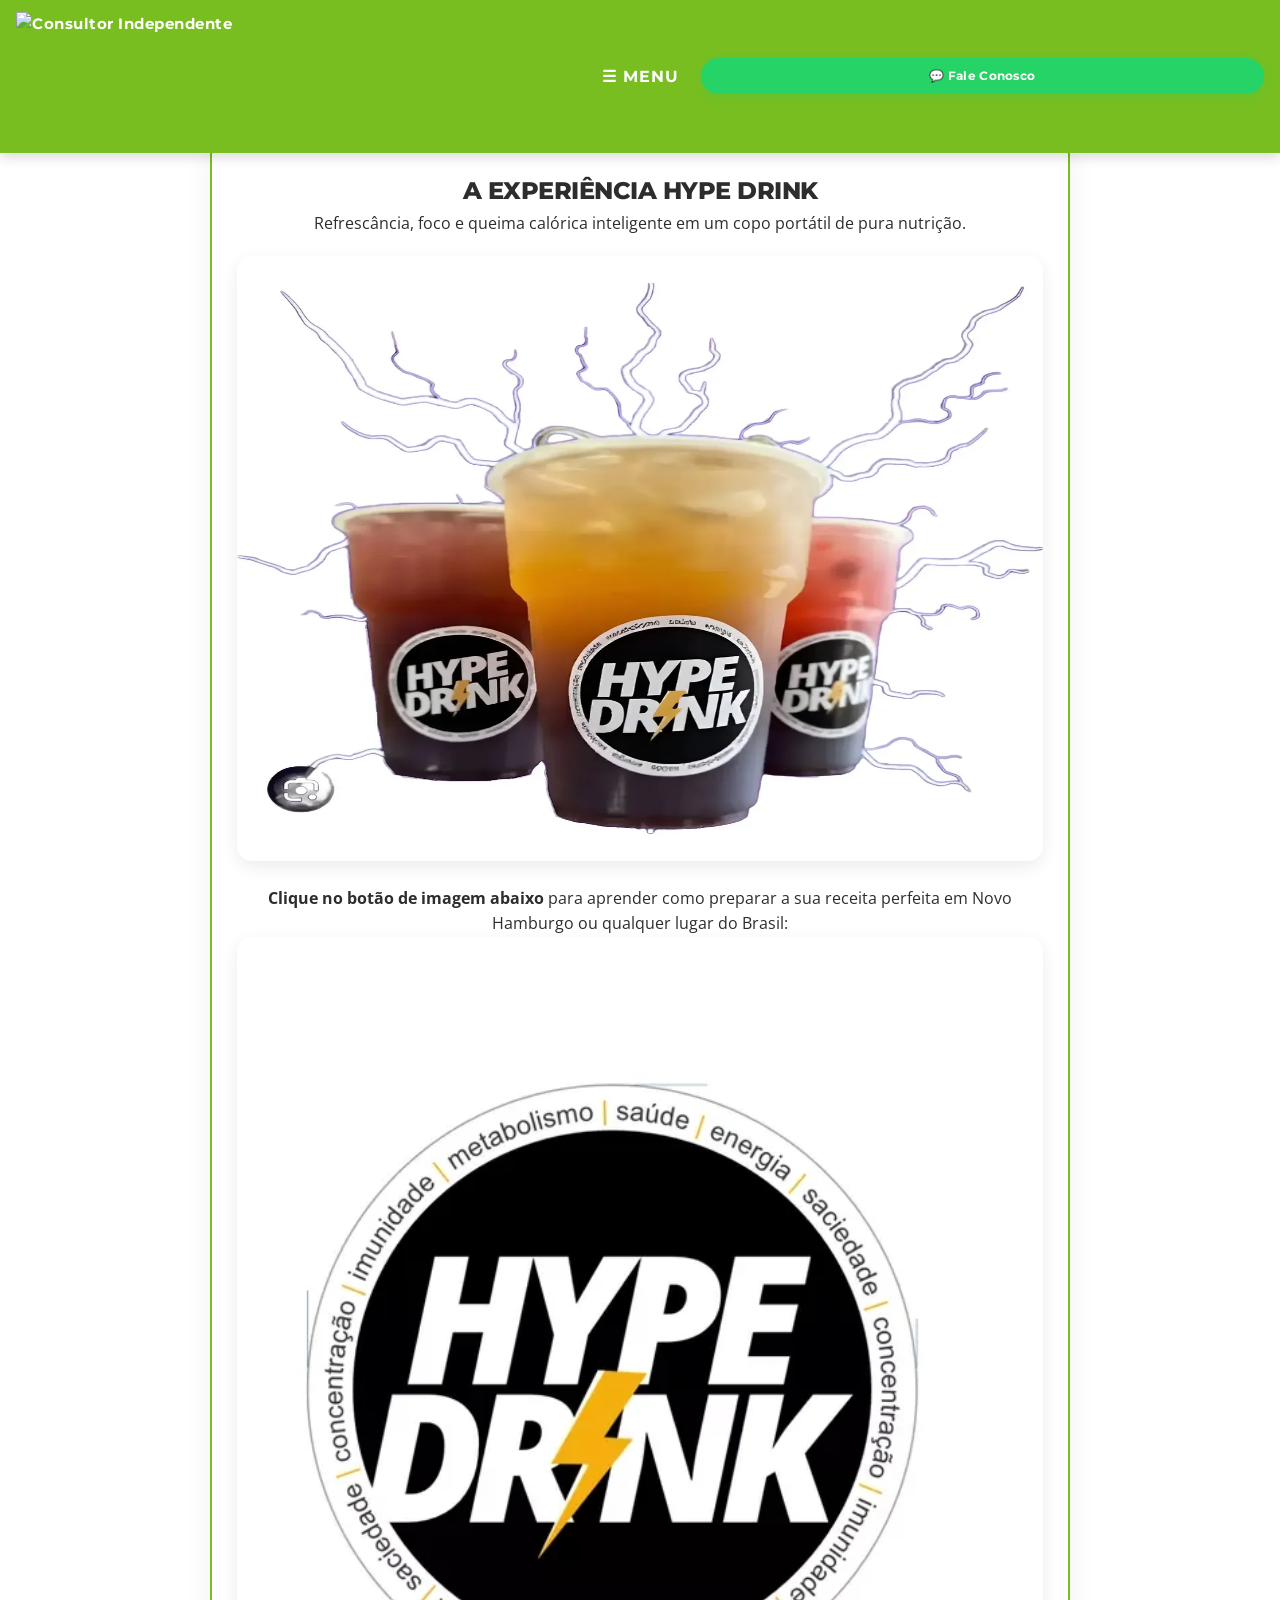
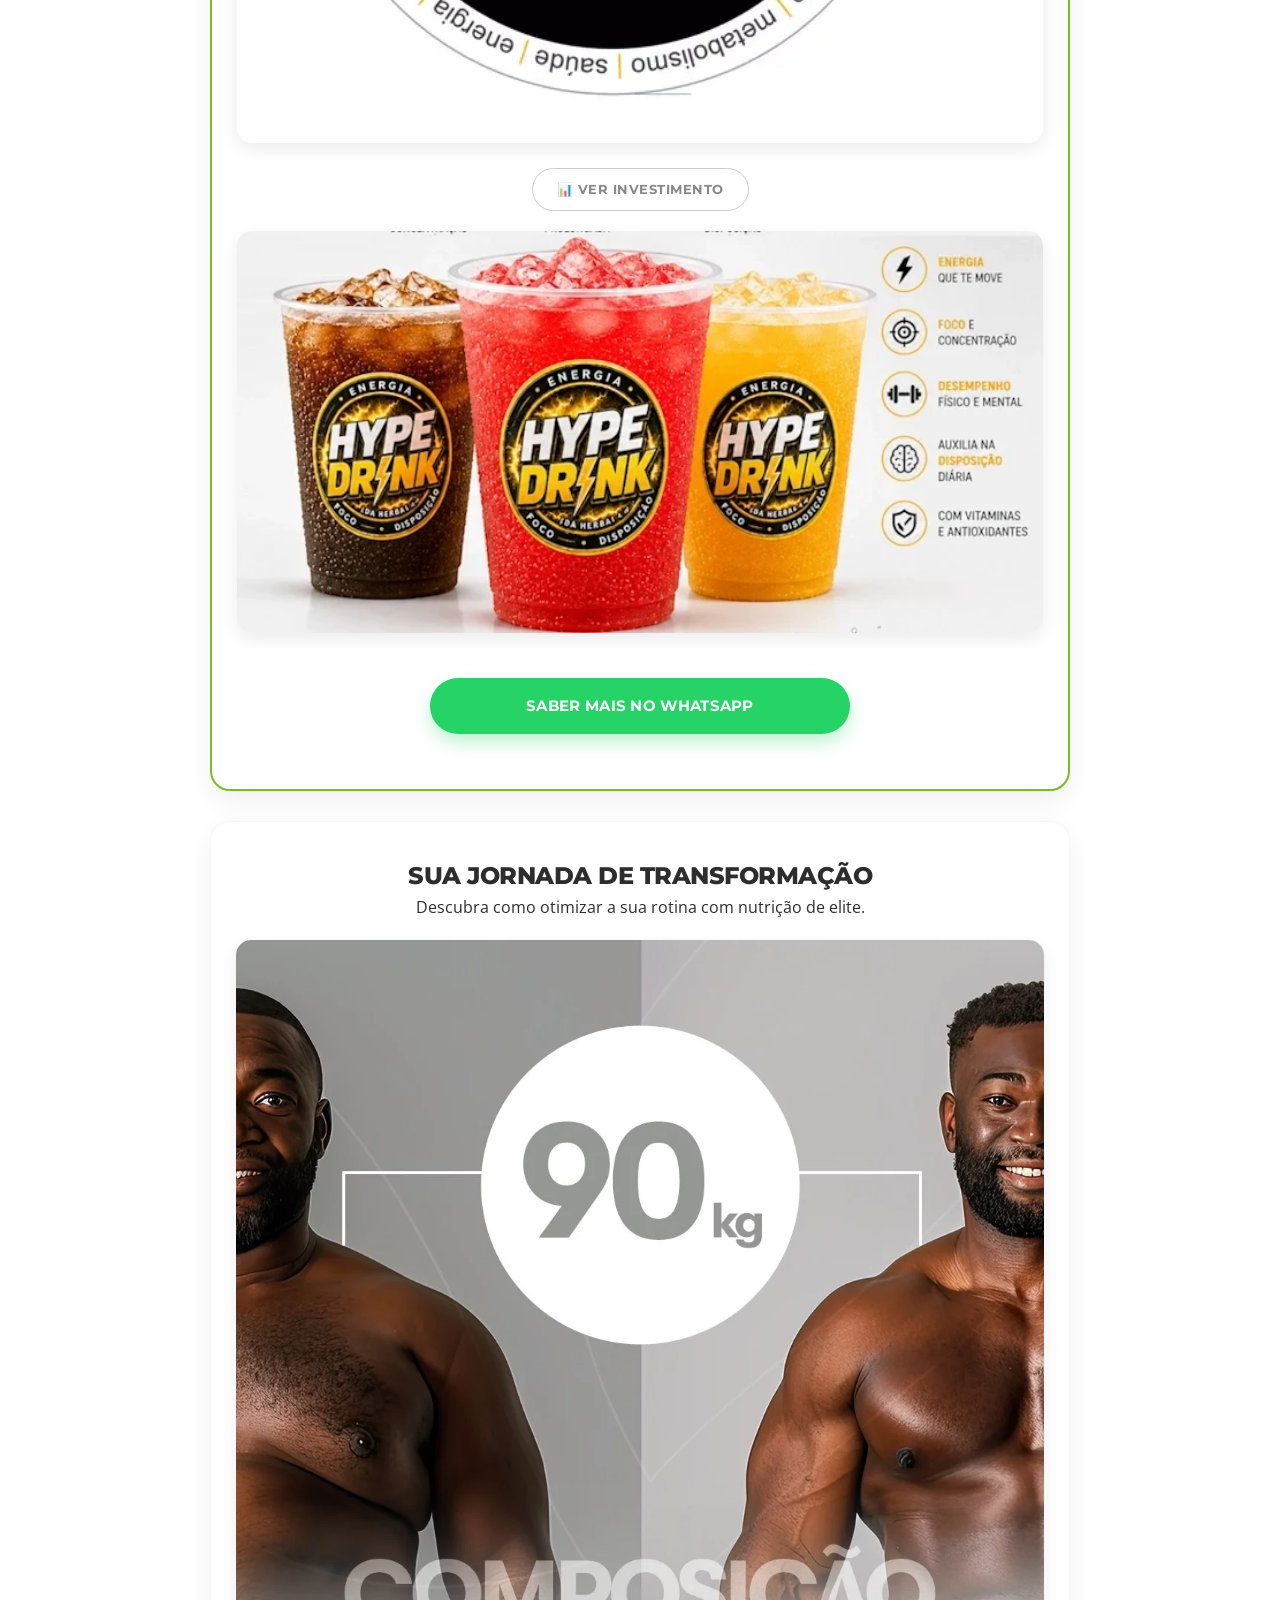
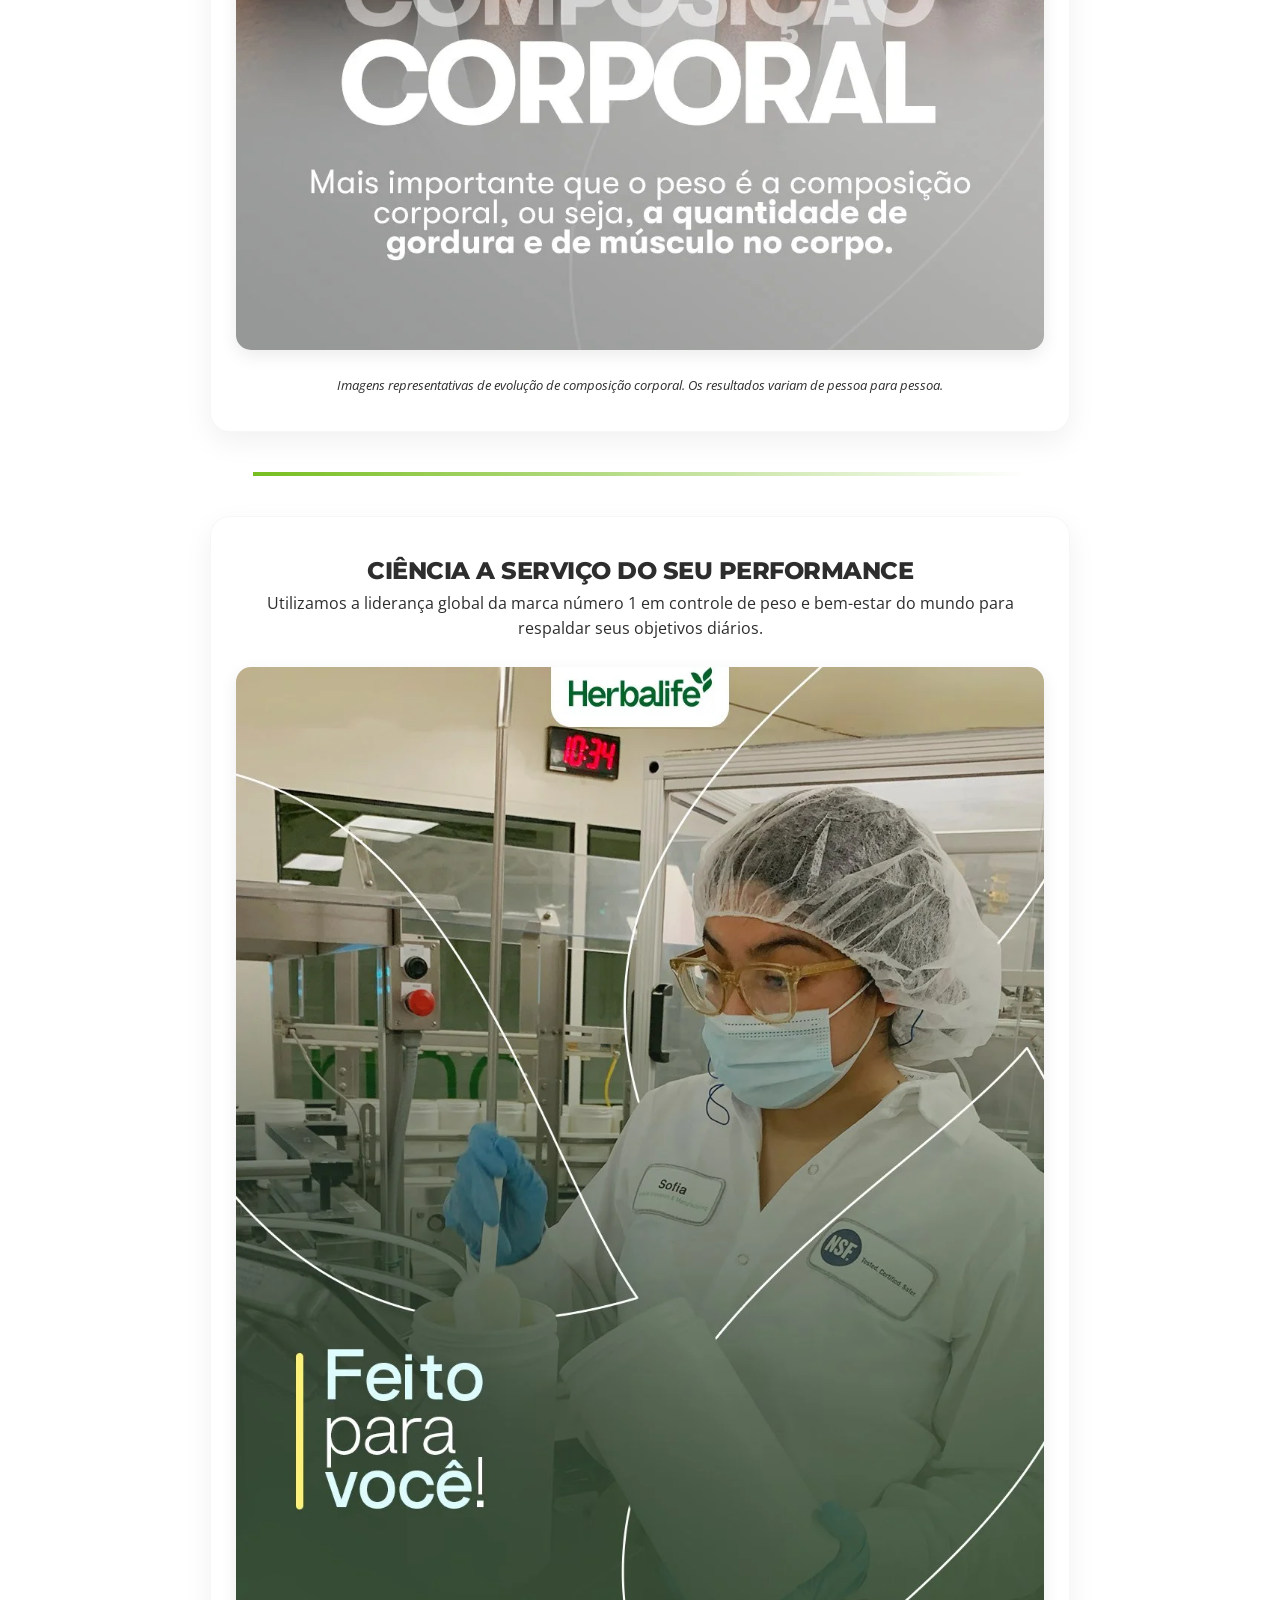
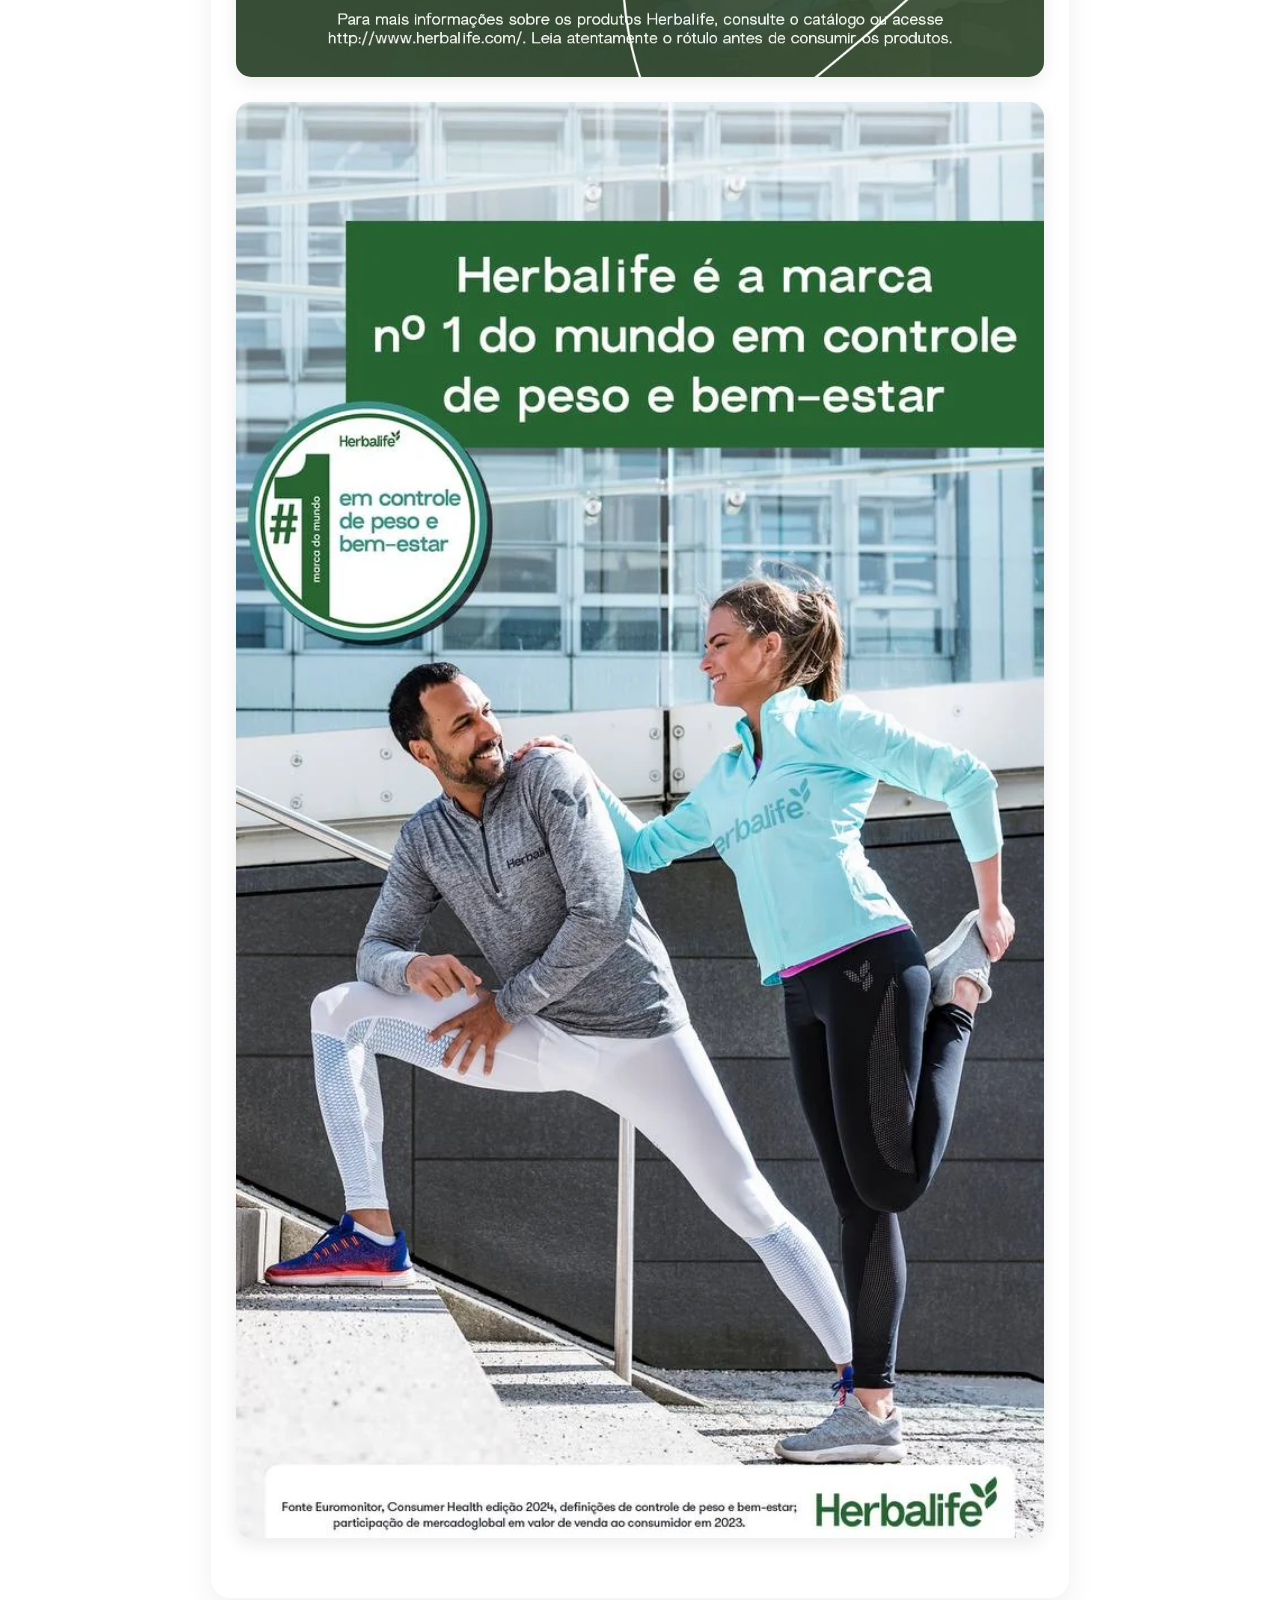
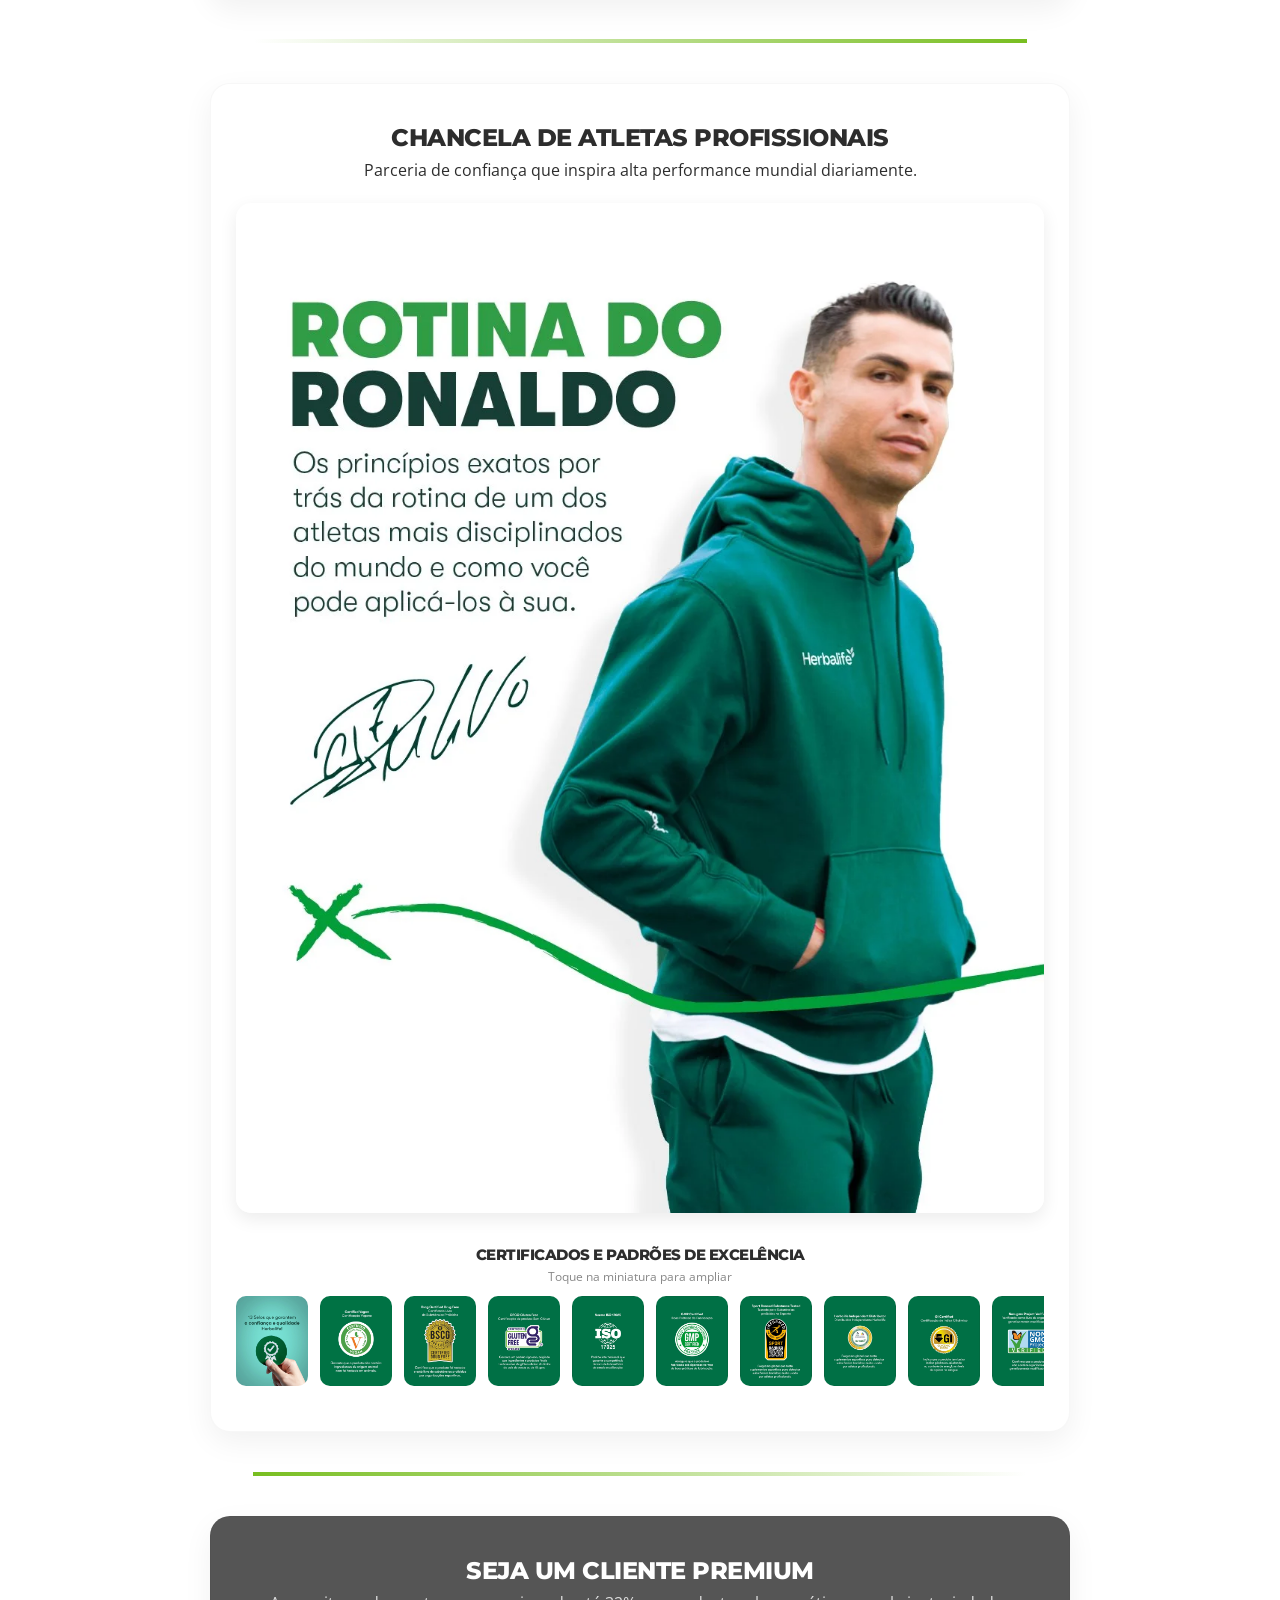
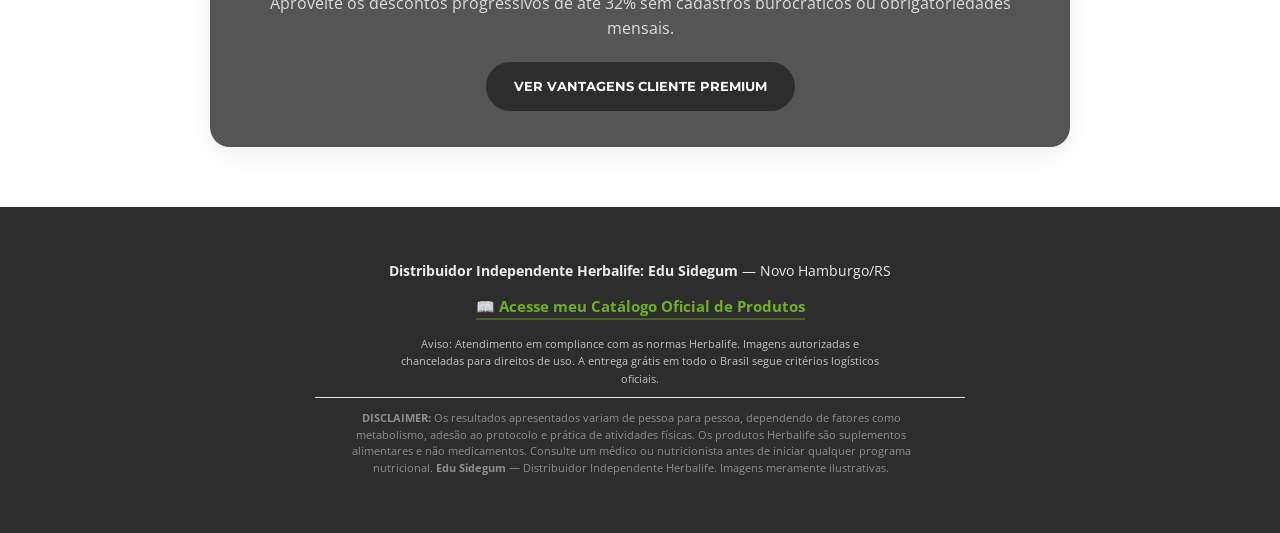
==== index.html @ 4d66c7b1 "Add preload for LCP image in index.html Added preload link for LCP image to improve loading performa" ====
<!DOCTYPE html>
<html lang="pt-br">
<head>
    <meta charset="UTF-8">
    <meta name="viewport" content="width=device-width, initial-scale=1.0">
    <!-- <script src="https://edusidegum.github.io/menu/bloco-includes.js" defer></script>     --! MOVIDO PARA body> -->
    <!-- SEO On-Page -->
    <meta name="description" content="Distribuidor Independente Herbalife - RS / BR. Conheça o Hype Drink, nutrição de alta performance com desconto de até 32%. Acompanhamento personalizado e entrega em todo Brasil.">
    <!-- Autor -->
    <meta name="author" content="Edu Sidegum — Consultor Independente Herbalife">
    <!-- Cor do tema (mobile: barra do navegador) -->
    <meta name="theme-color" content="#78BE20">
    <!-- Canonical URL -->
    <link rel="canonical" href="https://edusidegum.github.io/hypedrink/">
    <!-- Localização (SEO local) -->
    <meta name="geo.region" content="BR-RS">
    <meta name="geo.placename" content="Novo Hamburgo">
    <meta name="robots" content="index, follow">
    <!-- Open Graph (WhatsApp, Instagram, Facebook) -->
    <meta property="og:title" content="Hype Drink — Nutrição de Alta Performance | Herbalife">
    <meta property="og:description" content="Refrescância, foco e queima calórica inteligente. Seja Cliente Premium com até 32% de desconto. Entrega grátis em todo Brasil.">
    <meta property="og:image" content="https://edusidegum.github.io/hypedrink/img/HypeDrink.webp">
    <meta property="og:url" content="https://edusidegum.github.io/hypedrink/">
    <meta property="og:type" content="website">
    <meta property="og:locale" content="pt_BR">
    <!-- Twitter Card -->
    <meta name="twitter:card" content="summary_large_image">
    <meta name="twitter:title" content="Hype Drink — Nutrição de Alta Performance | Herbalife">
    <meta name="twitter:description" content="Refrescância, foco e queima calórica inteligente. Seja Cliente Premium com até 32% de desconto.">
    <meta name="twitter:image" content="https://edusidegum.github.io/hypedrink/img/HypeDrink.webp">
    <title>Hype Drink — Nutrição de Alta Performance | Distribuidor Herbalife</title>
    <link rel="preconnect" href="https://fonts.googleapis.com">
    <link rel="preconnect" href="https://fonts.gstatic.com" crossorigin>
    
    <link href="https://fonts.googleapis.com/css2?family=Montserrat:wght@700;800&family=Open+Sans:wght@400;600&display=swap" rel="stylesheet" media="print" onload="this.onload=null;this.media='all'">
    <noscript><link href="https://fonts.googleapis.com/css2?family=Montserrat:wght@700;800&family=Open+Sans:wght@400;600&display=swap" rel="stylesheet"></noscript>  
        <!-- Preload da imagem LCP (above the fold) -->
    <link rel="preload" as="image" href="img/HypeDrink.webp" fetchpriority="high">

    <link rel="preload" href="assets/css/style.css" as="style" onload="this.onload=null;this.rel='stylesheet'">
    
    <noscript><link rel="stylesheet" href="assets/css/style.css"></noscript>
<!-- ✗ REMOVER a linha original abaixo -->
<!-- <link rel="stylesheet" href="assets/css/style.css"> -->
    <!-- CSS Crítico Inline (Above the Fold — evita bloqueio de renderização) -->
    <style>
        /* Critico: Sticky Header + espaçador (aparece antes do scroll) */
        .sticky-header {
            position: fixed;
            top: 0; left: 0;
            width: 100%;
            background: #78BE20;
            z-index: 1000;
            text-align: center;
            padding: 12px 16px;
            box-shadow: 0 4px 12px rgba(0,0,0,0.15);
        }
        .sticky-header a {
            color: #fff;
            font-family: 'Montserrat', sans-serif;
            font-weight: 700;
            font-size: 15px;
            text-decoration: none;
            letter-spacing: 0.5px;
        }
        .header-spacer { height: 56px; }

           /* Fallback com as mesmas métricas da fonte final */
    body { font-family: 'Open Sans', Arial, Helvetica, sans-serif; }
    h1, h2, h3 { font-family: 'Montserrat', Arial Black, sans-serif; }
        
        
    </style>
<script type="application/ld+json">
{
    "@context": "https://schema.org",
    "@type": "BreadcrumbList",
    "itemListElement": [
        {
            "@type": "ListItem",
            "position": 1,
            "name": "Home",
            "item": "https://edusidegum.github.io/hypedrink/"
        },
        {
            "@type": "ListItem",
            "position": 2,
            "name": "Hype Drink",
            "item": "https://edusidegum.github.io/hypedrink/"
        }
    ]
}
</script>

  
</head>
<body>
    <!-- ============ HEADER STICKY CTA ============ -->
    <!-- ═══════════ TOPBAR FIXA ═══════════ -->
    <header class="sticky-header" role="banner" aria-label="Barra de navegação principal">
        <!-- Logo + Texto à esquerda -->
        <a href="https://edusidegum.github.io/hypedrink/" aria-label="Página inicial Hype Drink" class="topbar-brand">
            <img src="https://raw.githubusercontent.com/edusidegum/hypedrink/img/Herbalife-Logo.webp" alt="Consultor Independente" class="topbar-logo">
            <!-- Oculto Por citar No Logo  <span class="topbar-nome">Consultor Independente</span>  Se precisar Habiliyar -->
        </a>
        <!-- Menu Dropdown central -->
        <nav class="menu-dropdown" aria-label="Menu de páginas">
            <button class="menu-toggle" aria-label="Abrir menu">☰ Menu</button>
            <ul class="menu-lista">
                <li><a href="https://catalogoherbalife.com.br/edusidegum" target="_blank" rel="noopener">📖 Catálogo Oficial</a></li>
                <li><a href="https://edusidegum.github.io/cadastro/cadastro.html" target="_blank" rel="noopener">⭐ Cliente Premium</a></li>
                <li><a href="https://edusidegum.github.io/cadastro/cadastro.html" target="_blank" rel="noopener">🚀 Novo Consultor</a></li>
            </ul>
        </nav>
        <!-- WhatsApp à direita -->
        <a href="https://wa.me/5551999663200?text=Quero%20Saber%20mais%20Sobre%20o%20HypeDrink" class="btn-cta" target="_blank" rel="noopener" aria-label="Falar no WhatsApp">
            💬 Fale Conosco
        </a>
    </header>
    <div class="header-spacer"></div>
        
    <!-- ============ CONTEÚDO PRINCIPAL ============ -->
    <main class="container" role="main"> 

    <!-- ═══ BREADCRUMB ═══ -->
        <nav aria-label="Breadcrumb" style="font-size:12px;color:#999;margin-bottom:12px;padding:0 4px;">
    <ol style="list-style:none;display:flex;gap:6px;padding:0;margin:0;">
        <li><a href="index.html" style="color:#78BE20;text-decoration:none;">Home</a></li>
        <li style="color:#bbb;">›</li>
        <li aria-current="page" style="color:#666;">Hype Drink</li>
    </ol>
</nav>


    <!-- Primeiro card... -->

         <!-- [NÍVEL A - AÇÃO] Oferta principal + CTA de conversão -->
    
        <section class="card" style="border:2px solid var(--primary);" aria-labelledby="headline-experiencia">
            <h2 id="headline-experiencia">A Experiência Hype Drink</h2>
            <p style="margin-bottom:20px;">Refrescância, foco e queima calórica inteligente em um copo portátil de pura nutrição.</p>
                      
            <img class="img-fluid" src="img/HypeDrink.webp" width="800" height="600" alt="Hype Drink Fresh — bebida refrescante de nutrição Herbalife" fetchpriority="high" decoding="async" style="aspect-ratio:800/600;height:auto;display:block;">

            <p><strong>Clique no botão de imagem abaixo</strong> para aprender como preparar a sua receita perfeita em Novo Hamburgo ou qualquer lugar do Brasil:</p>
            <a href="preparo.html" aria-label="Ver instruções de preparo do Hype Drink">
                <img class="img-fluid img-link" src="img/HypeSelo.webp" width="400" height="400" alt="Botão com selo para acessar instruções de preparo do Hype Drink">
            </a> 

            <!-- Botão investimento.html -->
            <div style="text-align:center;margin:20px 0;">
                <a href="investimento.html"
                   style="display:inline-block;padding:10px 24px;border:1px solid #ccc;
                          border-radius:50px;color:#888;background:#fff;
                          font-family:'Montserrat',sans-serif;font-size:13px;
                          font-weight:700;text-decoration:none;text-transform:uppercase;
                          letter-spacing:0.5px;transition:all 0.2s;">
                    📊 Ver Investimento
                </a>
            </div>
            
            <img class="img-fluid" src="img/HypeVantagens.webp" width="800" height="600" alt="Lista de vantagens do Hype Drink: refrescância, foco e queima calórica" loading="lazy">
            <a href="https://wa.me/5551999663200?text=Quero%20Saber%20mais%20Sobre%20o%20HypeDrink" class="btn-primary-whats" aria-label="Falar sobre Hype Drink no WhatsApp">Saber Mais no WhatsApp</a>
        </section>

        <!-- [NÍVEL A - ATENÇÃO] Primeira dobra: impacto visual + promessa -->
    <section class="card" aria-labelledby="headline-jornada">
    <h1 id="headline-jornada">Sua Jornada de Transformação</h1>
          
            <p style="margin-bottom:20px;font-size:16px;">Descubra como otimizar a sua rotina com nutrição de elite.</p>
            <img class="img-fluid" src="img/composicaocorporal.webp" width="800" height="600" alt="Evolução de composição corporal com protocolo de nutrição Herbalife — resultados individuais podem variar" loading="lazy">
            <p style="font-size:13px;font-style:italic;">Imagens representativas de evolução de composição corporal. Os resultados variam de pessoa para pessoa.</p>
        </section>
        <div class="separator-1" aria-hidden="true"></div>
        <!-- [NÍVEL I - INTERESSE] Autoridade científica + prova social -->
        <section class="card" aria-labelledby="headline-ciencia">
            <h2 id="headline-ciencia">Ciência a Serviço do Seu Performance</h2>
            <p style="margin-bottom:25px;">Utilizamos a liderança global da marca número 1 em controle de peso e bem-estar do mundo para respaldar seus objetivos diários.</p>
            <img class="img-fluid" src="img/laboratorio.webp" width="800" height="600" alt="Selo de controle científico e controle analítico com mais de 300 cientistas e PhDs" loading="lazy">
            <img class="img-fluid" src="img/numeroumdomundo.webp" width="800" height="600" alt="Certificação Herbalife como marca número um do mundo em nutrição e bem-estar" loading="lazy">
        </section>
        <div class="separator-2" aria-hidden="true"></div>
        <!-- [NÍVEL D - DESEJO] Prova de atleta + selos de credibilidade -->
        <section class="card" aria-labelledby="headline-chancela">
            <h2 id="headline-chancela">Chancela de Atletas Profissionais</h2>
            <p style="margin-bottom:20px;">Parceria de confiança que inspira alta performance mundial diariamente.</p>
            <img class="img-fluid" src="img/cr7_20anos.webp" width="800" height="600" alt="Cristiano Ronaldo celebrando 20 anos de parceria com a Herbalife Nutrition" loading="lazy">
            <h3 style="margin-top:30px;font-size:15px;">Certificados e Padrões de Excelência</h3>
            <p style="font-size:12px;color:#888;">Toque na miniatura para ampliar</p>
            <!-- Carrossel com lightbox — cada miniatura aciona o lightbox via onclick -->
            <div class="selos-carrossel" role="list" aria-label="Galeria de certificados e selos de excelência">
                <img src="img/selos/selo1.webp" width="200" height="200" alt="Certificado 1" role="listitem" loading="lazy" onclick="openLightbox(this.src)">
                <img src="img/selos/selo12.webp" width="200" height="200" alt="Certificado 2" role="listitem" loading="lazy" onclick="openLightbox(this.src)">
                <img src="img/selos/selo123.webp" width="200" height="200" alt="Certificado 3" role="listitem" loading="lazy" onclick="openLightbox(this.src)">
                <img src="img/selos/selo4.webp" width="200" height="200" alt="Certificado 4" role="listitem" loading="lazy" onclick="openLightbox(this.src)">
                <img src="img/selos/selo45.webp" width="200" height="200" alt="Certificado 5" role="listitem" loading="lazy" onclick="openLightbox(this.src)">
                <img src="img/selos/selo456.webp" width="200" height="200" alt="Certificado 6" role="listitem" loading="lazy" onclick="openLightbox(this.src)">
                <img src="img/selos/selo7.webp" width="200" height="200" alt="Certificado 7" role="listitem" loading="lazy" onclick="openLightbox(this.src)">
                <img src="img/selos/selo78.webp" width="200" height="200" alt="Certificado 8" role="listitem" loading="lazy" onclick="openLightbox(this.src)">
                <img src="img/selos/selo789.webp" width="200" height="200" alt="Certificado 9" role="listitem" loading="lazy" onclick="openLightbox(this.src)">
                <img src="img/selos/selo9.webp" width="200" height="200" alt="Certificado 10" role="listitem" loading="lazy" onclick="openLightbox(this.src)">
                <img src="img/selos/selo91.webp" width="200" height="200" alt="Certificado 11" role="listitem" loading="lazy" onclick="openLightbox(this.src)">
                <img src="img/selos/selo911.webp" width="200" height="200" alt="Certificado 12" role="listitem" loading="lazy" onclick="openLightbox(this.src)">
                <img src="img/selos/selo913.webp" width="200" height="200" alt="Certificado 13" role="listitem" loading="lazy" onclick="openLightbox(this.src)">
                <img src="img/selos/selo914.webp" width="200" height="200" alt="Certificado 14" role="listitem" loading="lazy" onclick="openLightbox(this.src)">
            </div>
        </section>
        <div class="separator-3" aria-hidden="true"></div>
       
        <!-- DOWNSEL: Cliente Premium (alternativa para quem não converteu no Hype Drink) -->
        <section class="card" style="background:#555;color:white;" aria-labelledby="headline-premium">
            <h2 id="headline-premium">Seja um Cliente Premium</h2>
            <p style="color:#DDD;margin-bottom:20px;">Aproveite os descontos progressivos de até 32% sem cadastros burocráticos ou obrigatoriedades mensais.</p>
            <a href="https://edusidegum.github.io/cadastro/cadastro.html" target="_blank" rel="noopener" class="btn-secondary" aria-label="Ver vantagens do Cliente Premium (abre em nova aba)">VER VANTAGENS CLIENTE PREMIUM</a>
        </section>



        
    </main>
    <!-- ============ RODAPÉ COM CATÁLOGO OFICIAL ============ -->
    <footer role="contentinfo">
        <p style="font-size:14px;margin-bottom:12px;"><strong>Distribuidor Independente Herbalife: Edu Sidegum</strong> — Novo Hamburgo/RS</p>
        <p>
            <a href="https://catalogoherbalife.com.br/edusidegum" target="_blank" rel="noopener" style="color:#78BE20;font-weight:bold;font-size:15px;text-decoration:none;border-bottom:2px solid rgba(120,190,32,0.4);padding-bottom:2px;" aria-label="Acessar catálogo oficial de produtos Herbalife (abre em nova aba)">
                📖 Acesse meu Catálogo Oficial de Produtos
            </a>
        </p>
        <p style="margin-top:16px;font-size:11px;opacity:0.7;max-width:500px;margin-left:auto;margin-right:auto;">Aviso: Atendimento em compliance com as normas Herbalife. Imagens autorizadas e chanceladas para direitos de uso. A entrega grátis em todo o Brasil segue critérios logísticos oficiais.</p>

            <!-- ═══════════ DISCLAIMER OFICIAL HERBALIFE ═══════════ -->
    <div style="max-width:650px;margin:10px auto 0;padding:12px 16px;border-top:1px solid #e0e0e0;text-align:center;">
        <p style="font-size:11px;color:#999;line-height:1.5;margin:0;">
            <strong>DISCLAIMER:</strong> Os resultados apresentados variam de pessoa para pessoa,
            dependendo de fatores como metabolismo, adesão ao protocolo e prática de atividades físicas.
            Os produtos Herbalife são suplementos alimentares e não medicamentos.
            Consulte um médico ou nutricionista antes de iniciar qualquer programa nutricional.
            <strong>Edu Sidegum</strong> — Distribuidor Independente Herbalife.
            Imagens meramente ilustrativas.
        </p>
    </div>
    
    </footer>
    <!-- ============ LIGHTBOX (JavaScript inline, sem dependências externas) ============ -->
    <div id="lightbox" role="dialog" aria-modal="true" aria-label="Visualizador de imagem ampliada" onclick="closeLightbox()">
        <span class="close-btn" aria-label="Fechar imagem ampliada">&times;</span>
        <img id="lightbox-img" src="" alt="Imagem ampliada">
    </div>
    
        <!-- Script leve, inline e não-bloqueante -->
    <script defer src="https://edusidegum.github.io/menu/bloco-includes.js"></script>
    <script defer>
        // ... lightbox code ...
    </script>
    
    <!-- Script leve, inline e não-bloqueante (executa após DOM carregado) -->
    <script>
        /**
         * Abre o lightbox com a imagem clicada.
         * @param {string} src - Caminho da imagem a ser ampliada.
         */
        function openLightbox(src) {
            document.getElementById('lightbox-img').src = src;
            document.getElementById('lightbox').style.display = 'flex';
            document.body.style.overflow = 'hidden'; // Trava scroll de fundo
        }
        /** Fecha o lightbox e restaura o scroll. */
        function closeLightbox() {
            document.getElementById('lightbox').style.display = 'none';
            document.body.style.overflow = '';
        }
        // Fechar com tecla ESC (acessibilidade)
        document.addEventListener('keydown', function(e) {
            if (e.key === 'Escape') closeLightbox();
        });
    </script>
</body>
</html>
---- assets/css/style.css ----
/* ============================================================
   Core Styling — Hype Drink Premium
   Distribuidor Independente Herbalife: Edu Sidegum
   Última atualização: 2026
   ============================================================ */

/* ==== 

@import url('https://fonts.googleapis.com/css2?family=Montserrat:wght@700;800&family=Open+Sans:wght@400;600&display=swap'); 

Apagado para evitar reimportacao feita no Head

== */

/* ===== VARIÁVEIS ===== */
:root {
 --primary: #78BE20;
 --primary-glow: #8ae029;
 --dark: #2D2D2D;
 --light-bg: #F8F9FA;
 --white: #FFFFFF;
 --whatsapp: #25D366;
}


/* ===== RESET ===== */
* {
    box-sizing: border-box;
    margin: 0;
    padding: 0;
}

body {
    font-family: 'Open Sans', sans-serif;
    color: var(--dark);
    background-color: var(--white);
    line-height: 1.6;
    overflow-x: hidden;
}

h1, h2, h3 {
    font-family: 'Montserrat', sans-serif;
    font-weight: 800;
    text-transform: uppercase;
    letter-spacing: -0.5px;
}
/* ===== HEADER STICKY  - Eliminado Para SpeedPage   
.sticky-header {
    position: fixed;
    top: 0;
    left: 0;
    width: 100%;
    background-color: #78BE20;
    z-index: 1000;
    box-shadow: 0 4px 12px rgba(0,0,0,0.15);
    padding: 12px 16px;
    display: flex;
    justify-content: center;
    align-items: center;
}

.sticky-header .btn-cta {
    color: #fff;
    text-decoration: none;
    font-family: 'Montserrat', sans-serif;
    font-size: 15px;
    font-weight: 700;
    letter-spacing: 0.5px;
}

.sticky-header .btn-cta:hover {
    opacity: 0.9;
}

.header-spacer {
    height: 56px;
}     

===== */

/* ===== CONTAINER PRINCIPAL ===== */
.container {
    max-width: 900px;
    margin: 0 auto;
    padding: 30px 20px;
}

/* ═══════════════════════════════════════
   TOPBAR PADRÃO — HERBALIFE (REVISADA)
   ═══════════════════════════════════════ */
/* ═══════════════════════════════════════
   TOPBAR PADRÃO — HERBALIFE (REVISADA)
   ═══════════════════════════════════════ */

/* ── TOPBAR FIXA ── */
.sticky-header {
    position: fixed;
    top: 0;
    left: 0;
    width: 100%;
    z-index: 1000;
    background: rgba(26, 26, 26, 0.96);
    backdrop-filter: blur(8px);
    -webkit-backdrop-filter: blur(8px);
    border-bottom: 1px solid rgba(120, 190, 32, 0.25);
    padding: 5px 5%;

    /* Grid: laterais com mesma largura, menu no centro exato */
    display: grid;
    grid-template-columns: 1fr auto 1fr;
    align-items: center;
    gap: 8px;
    min-height: 40px;
}

/* ── BRAND (Logo + Texto) ── */
.sticky-header .topbar-brand {
    display: flex;
    align-items: center;
    gap: 8px;
    text-decoration: none;
    justify-self: start;
}

.sticky-header .topbar-logo {
    height: 128px;
    width: auto;
    max-height: 128px;
}

.sticky-header .topbar-nome {
    font-family: 'Montserrat', sans-serif;
    font-weight: 700;
    font-size: 0.8rem;
    color: #78BE20;
    letter-spacing: 0.5px;
    white-space: nowrap;
}

/* ── MENU DROPDOWN ── */
.menu-dropdown {
    position: relative;
    justify-self: center;       /* centralizado no grid */
}

.menu-toggle {
    background: none;
    border: none;
    color: #fff;
    font-family: 'Montserrat', sans-serif;
    font-size: 1rem;
    font-weight: 700;
    text-transform: uppercase;
    letter-spacing: 1px;
    cursor: pointer;
    padding: 10px 14px;
    transition: color 0.3s ease;
}
.menu-toggle:hover {
    color: #78BE20;
}

.menu-lista {
    display: none;
    position: absolute;
    top: 100%;
    left: 50%;
    transform: translateX(-50%);
    margin-top: 6px;
    background: #1e1e1e;
    border: 1px solid rgba(120, 190, 32, 0.3);
    border-radius: 8px;
    list-style: none;
    min-width: 190px;
    z-index: 1001;
    overflow: hidden;
    box-shadow: 0 8px 24px rgba(0, 0, 0, 0.6);
    padding: 0;
}

.menu-lista li {
    border-bottom: 1px solid rgba(255, 255, 255, 0.05);
}
.menu-lista li:last-child {
    border-bottom: none;
}

.menu-lista a {
    display: block;
    padding: 11px 16px;
    color: #d6d6d6;
    text-decoration: none;
    font-size: 0.85rem;
    text-align: center;
    transition: background 0.2s, color 0.2s;
}
.menu-lista a:hover {
    background: rgba(120, 190, 32, 0.12);
    color: #78BE20;
}

.menu-dropdown:focus-within .menu-lista,
.menu-dropdown:hover .menu-lista {
    display: block;
}

/* ── BOTÃO WHATSAPP     Duplicado, rmovido para SEO
.sticky-header .btn-cta {
    background: #0a3d14;                   /* verde escuro, destaca da barra
    color: #fff;
    text-decoration: none;
    font-family: 'Montserrat', sans-serif;
    font-size: 0.8rem;
    font-weight: 700;
    padding: 8px 18px;
    border-radius: 50px;
    white-space: nowrap;
    box-shadow: 0 2px 10px rgba(13, 77, 26, 0.4);
    justify-self: end;
    flex-shrink: 0;
    border: 1px solid rgba(255, 255, 255, 0.25);

}    ── */  
.sticky-header .btn-cta:hover {
    background: #0a3d14;
}

/* ── ESPAÇADOR ── */
.header-spacer {
    min-height: 40px;
}

/* ── MOBILE ── */
@media (max-width: 600px) {
    .sticky-header {
        padding: 6px 3%;
        min-height: auto;
        grid-template-columns: auto 1fr auto;  /* brand e botão encolhem, menu expande */
        gap: 6px;
    }

    .sticky-header .topbar-logo {
        height: 65px;                        /* era 110px → reduzido */
        max-height: 65px;
    }

    .sticky-header .topbar-nome {
        display: none;                        /* só logo no mobile */
    }

    .menu-toggle {
        font-size: 0.82rem;
        padding: 6px 10px;
    }

    .sticky-header .btn-cta {
        font-size: 0.68rem;
        padding: 6px 12px;
        display: inline-block;
        visibility: visible;                  /* garante visibilidade */
    }

    .header-spacer {
        min-height: 50px;
    }
}


/* ── BOTÃO WHATSAPP ── */
.sticky-header .btn-cta {
    background: var(--whatsapp);
    color: #fff;
    text-decoration: none;
    font-family: 'Montserrat', sans-serif;
    font-size: 0.75rem;
    font-weight: 700;
    padding: 8px 16px;
    border-radius: 50px;
    white-space: nowrap;
    box-shadow: 0 2px 10px rgba(37, 211, 102, 0.3);
    letter-spacing: 0.3px;
}
.sticky-header .btn-cta:hover {
    background: #1fb950;
}

/* ── ESPAÇADOR ── */
.header-spacer {
    height: 52px;
}


/* ===== SEPARADORES ===== */
.separator-1 {
    height: 4px;
    margin: 40px auto;
    width: 90%;
    background: linear-gradient(to right, var(--primary), rgba(120, 190, 32, 0));
}

.separator-2 {
    height: 4px;
    margin: 40px auto;
    width: 90%;
    background: linear-gradient(to left, var(--primary), rgba(120, 190, 32, 0));
}

.separator-3 {
    height: 4px;
    margin: 40px auto;
    width: 90%;
    background: linear-gradient(to right, var(--primary), rgba(120, 190, 32, 0));
}

/* ===== CARDS ===== */
.card {
    background: var(--white);
    border-radius: 20px;
    padding: 35px 25px;
    box-shadow: 0 10px 30px rgba(0,0,0,0.06);
    margin: 30px 0;
    border: 1px solid rgba(0,0,0,0.03);
    text-align: center;
}

/* ===== IMAGENS GERAIS ===== */
.img-fluid {
    width: 100%;
    height: auto;
    border-radius: 15px;
    box-shadow: 0 6px 18px rgba(0,0,0,0.08);
    margin-bottom: 25px;
    display: block;
}

.img-link {
    transition: transform 0.2s ease, opacity 0.2s ease;
    cursor: pointer;
}

.img-link:hover {
    transform: scale(1.02);
    opacity: 0.95;
}

/* ===== CARROSSEL DE SELOS ===== */
.selos-carrossel {
    display: flex;
    overflow-x: auto;
    overflow-y: hidden;
    scroll-snap-type: x mandatory;
    -webkit-overflow-scrolling: touch;
    gap: 12px;
    padding: 10px 0;
    margin: 0 auto;
    max-width: 100%;
}

.selos-carrossel::-webkit-scrollbar {
    height: 6px;
}

.selos-carrossel::-webkit-scrollbar-track {
    background: #f1f1f1;
    border-radius: 10px;
}

.selos-carrossel::-webkit-scrollbar-thumb {
    background: var(--primary);
    border-radius: 10px;
}

.selos-carrossel img {
    flex: 0 0 auto;
    height: 90px;
    width: auto;
    scroll-snap-align: center;
    border-radius: 10px;
    cursor: pointer;
    transition: transform 0.2s;
}

.selos-carrossel img:hover {
    transform: scale(1.08);
}

/* ===== BOTÃO WHATSAPP ===== */
.btn-primary-whats {
    display: inline-block;
    width: 100%;
    max-width: 420px;
    background-color: #25D366;
    color: #fff;
    font-family: 'Montserrat', sans-serif;
    font-weight: bold;
    text-align: center;
    padding: 16px 24px;
    border-radius: 50px;
    text-decoration: none;
    text-transform: uppercase;
    font-size: 15px;
    box-shadow: 0 8px 18px rgba(37, 211, 102, 0.30);
    transition: all 0.3s ease;
    letter-spacing: 0.3px;
    margin: 20px 0;
}

.btn-primary-whats:hover {
    background-color: #1fb950;
    transform: translateY(-2px);
    box-shadow: 0 12px 22px rgba(37, 211, 102, 0.40);
}

/* ===== BOTÃO SECUNDÁRIO ===== */
.btn-secondary {
    display: inline-block;
    background-color: var(--dark);
    color: var(--white);
    font-family: 'Montserrat', sans-serif;
    font-size: 13px;
    font-weight: bold;
    padding: 14px 28px;
    border-radius: 50px;
    text-decoration: none;
    text-transform: uppercase;
    transition: background 0.2s ease;
}

.btn-secondary:hover {
    background-color: #1a1a1a;
}

/* ===== TABELAS ===== */
.table-responsive {
    overflow-x: auto;
    margin: 25px 0;
}

table {
    width: 100%;
    border-collapse: collapse;
    margin: 15px 0;
}

th, td {
    padding: 15px;
    text-align: left;
    border-bottom: 1px solid #EAEAEA;
    font-size: 14px;
}

th {
    background-color: var(--dark);
    color: var(--white);
    font-family: 'Montserrat', sans-serif;
    font-weight: bold;
    text-transform: uppercase;
}

tr:hover {
    background-color: var(--light-bg);
}

/* ===== RODAPÉ ===== */
footer {
    background-color: var(--dark);
    color: var(--white);
    padding: 45px 16px;
    text-align: center;
}

footer p {
    opacity: 0.9;
    max-width: 600px;
    margin: 8px auto;
    font-size: 14px;
}

/* ===== LIGHTBOX ===== */
#lightbox {
    display: none;
    position: fixed;
    top: 0;
    left: 0;
    width: 100%;
    height: 100%;
    background: rgba(0,0,0,0.9);
    z-index: 99999;
    align-items: center;
    justify-content: center;
    cursor: pointer;
}

#lightbox img {
    max-width: 90vw;
    max-height: 85vh;
    border-radius: 16px;
    box-shadow: 0 20px 60px rgba(0,0,0,0.5);
}

#lightbox span {
    position: absolute;
    top: 20px;
    right: 30px;
    color: #fff;
    font-size: 40px;
    font-weight: bold;
    cursor: pointer;
    z-index: 100000;
    line-height: 1;
}

#lightbox span:hover {
    opacity: 0.7;
}

/* ===== FUNDO FIXO (página de cadastro) ===== */
.background-fixed {
    background-image: url('../img/novoconsultor.jpg');
    background-attachment: fixed;
    background-position: center;
    background-repeat: no-repeat;
    background-size: cover;
    min-height: 100vh;
}

/* ===== RESPONSIVO ===== */
@media (max-width: 600px) {
    .card {
        padding: 25px 16px;
    }
    .sticky-header .btn-cta {
        font-size: 11px;
        padding: 8px 18px;
    }
}
/* Trava layout mesmo com swap de fontes */
body {
    font-family: 'Open Sans', sans-serif;
    line-height: 1.6;
}
.container {
    min-height: 80vh;
}
---- assets/css/style.css ----
/* ============================================================
   Core Styling — Hype Drink Premium
   Distribuidor Independente Herbalife: Edu Sidegum
   Última atualização: 2026
   ============================================================ */

/* ==== 

@import url('https://fonts.googleapis.com/css2?family=Montserrat:wght@700;800&family=Open+Sans:wght@400;600&display=swap'); 

Apagado para evitar reimportacao feita no Head

== */

/* ===== VARIÁVEIS ===== */
:root {
 --primary: #78BE20;
 --primary-glow: #8ae029;
 --dark: #2D2D2D;
 --light-bg: #F8F9FA;
 --white: #FFFFFF;
 --whatsapp: #25D366;
}


/* ===== RESET ===== */
* {
    box-sizing: border-box;
    margin: 0;
    padding: 0;
}

body {
    font-family: 'Open Sans', sans-serif;
    color: var(--dark);
    background-color: var(--white);
    line-height: 1.6;
    overflow-x: hidden;
}

h1, h2, h3 {
    font-family: 'Montserrat', sans-serif;
    font-weight: 800;
    text-transform: uppercase;
    letter-spacing: -0.5px;
}
/* ===== HEADER STICKY  - Eliminado Para SpeedPage   
.sticky-header {
    position: fixed;
    top: 0;
    left: 0;
    width: 100%;
    background-color: #78BE20;
    z-index: 1000;
    box-shadow: 0 4px 12px rgba(0,0,0,0.15);
    padding: 12px 16px;
    display: flex;
    justify-content: center;
    align-items: center;
}

.sticky-header .btn-cta {
    color: #fff;
    text-decoration: none;
    font-family: 'Montserrat', sans-serif;
    font-size: 15px;
    font-weight: 700;
    letter-spacing: 0.5px;
}

.sticky-header .btn-cta:hover {
    opacity: 0.9;
}

.header-spacer {
    height: 56px;
}     

===== */

/* ===== CONTAINER PRINCIPAL ===== */
.container {
    max-width: 900px;
    margin: 0 auto;
    padding: 30px 20px;
}

/* ═══════════════════════════════════════
   TOPBAR PADRÃO — HERBALIFE (REVISADA)
   ═══════════════════════════════════════ */
/* ═══════════════════════════════════════
   TOPBAR PADRÃO — HERBALIFE (REVISADA)
   ═══════════════════════════════════════ */

/* ── TOPBAR FIXA ── */
.sticky-header {
    position: fixed;
    top: 0;
    left: 0;
    width: 100%;
    z-index: 1000;
    background: rgba(26, 26, 26, 0.96);
    backdrop-filter: blur(8px);
    -webkit-backdrop-filter: blur(8px);
    border-bottom: 1px solid rgba(120, 190, 32, 0.25);
    padding: 5px 5%;

    /* Grid: laterais com mesma largura, menu no centro exato */
    display: grid;
    grid-template-columns: 1fr auto 1fr;
    align-items: center;
    gap: 8px;
    min-height: 40px;
}

/* ── BRAND (Logo + Texto) ── */
.sticky-header .topbar-brand {
    display: flex;
    align-items: center;
    gap: 8px;
    text-decoration: none;
    justify-self: start;
}

.sticky-header .topbar-logo {
    height: 128px;
    width: auto;
    max-height: 128px;
}

.sticky-header .topbar-nome {
    font-family: 'Montserrat', sans-serif;
    font-weight: 700;
    font-size: 0.8rem;
    color: #78BE20;
    letter-spacing: 0.5px;
    white-space: nowrap;
}

/* ── MENU DROPDOWN ── */
.menu-dropdown {
    position: relative;
    justify-self: center;       /* centralizado no grid */
}

.menu-toggle {
    background: none;
    border: none;
    color: #fff;
    font-family: 'Montserrat', sans-serif;
    font-size: 1rem;
    font-weight: 700;
    text-transform: uppercase;
    letter-spacing: 1px;
    cursor: pointer;
    padding: 10px 14px;
    transition: color 0.3s ease;
}
.menu-toggle:hover {
    color: #78BE20;
}

.menu-lista {
    display: none;
    position: absolute;
    top: 100%;
    left: 50%;
    transform: translateX(-50%);
    margin-top: 6px;
    background: #1e1e1e;
    border: 1px solid rgba(120, 190, 32, 0.3);
    border-radius: 8px;
    list-style: none;
    min-width: 190px;
    z-index: 1001;
    overflow: hidden;
    box-shadow: 0 8px 24px rgba(0, 0, 0, 0.6);
    padding: 0;
}

.menu-lista li {
    border-bottom: 1px solid rgba(255, 255, 255, 0.05);
}
.menu-lista li:last-child {
    border-bottom: none;
}

.menu-lista a {
    display: block;
    padding: 11px 16px;
    color: #d6d6d6;
    text-decoration: none;
    font-size: 0.85rem;
    text-align: center;
    transition: background 0.2s, color 0.2s;
}
.menu-lista a:hover {
    background: rgba(120, 190, 32, 0.12);
    color: #78BE20;
}

.menu-dropdown:focus-within .menu-lista,
.menu-dropdown:hover .menu-lista {
    display: block;
}

/* ── BOTÃO WHATSAPP     Duplicado, rmovido para SEO
.sticky-header .btn-cta {
    background: #0a3d14;                   /* verde escuro, destaca da barra
    color: #fff;
    text-decoration: none;
    font-family: 'Montserrat', sans-serif;
    font-size: 0.8rem;
    font-weight: 700;
    padding: 8px 18px;
    border-radius: 50px;
    white-space: nowrap;
    box-shadow: 0 2px 10px rgba(13, 77, 26, 0.4);
    justify-self: end;
    flex-shrink: 0;
    border: 1px solid rgba(255, 255, 255, 0.25);

}    ── */  
.sticky-header .btn-cta:hover {
    background: #0a3d14;
}

/* ── ESPAÇADOR ── */
.header-spacer {
    min-height: 40px;
}

/* ── MOBILE ── */
@media (max-width: 600px) {
    .sticky-header {
        padding: 6px 3%;
        min-height: auto;
        grid-template-columns: auto 1fr auto;  /* brand e botão encolhem, menu expande */
        gap: 6px;
    }

    .sticky-header .topbar-logo {
        height: 65px;                        /* era 110px → reduzido */
        max-height: 65px;
    }

    .sticky-header .topbar-nome {
        display: none;                        /* só logo no mobile */
    }

    .menu-toggle {
        font-size: 0.82rem;
        padding: 6px 10px;
    }

    .sticky-header .btn-cta {
        font-size: 0.68rem;
        padding: 6px 12px;
        display: inline-block;
        visibility: visible;                  /* garante visibilidade */
    }

    .header-spacer {
        min-height: 50px;
    }
}


/* ── BOTÃO WHATSAPP ── */
.sticky-header .btn-cta {
    background: var(--whatsapp);
    color: #fff;
    text-decoration: none;
    font-family: 'Montserrat', sans-serif;
    font-size: 0.75rem;
    font-weight: 700;
    padding: 8px 16px;
    border-radius: 50px;
    white-space: nowrap;
    box-shadow: 0 2px 10px rgba(37, 211, 102, 0.3);
    letter-spacing: 0.3px;
}
.sticky-header .btn-cta:hover {
    background: #1fb950;
}

/* ── ESPAÇADOR ── */
.header-spacer {
    height: 52px;
}


/* ===== SEPARADORES ===== */
.separator-1 {
    height: 4px;
    margin: 40px auto;
    width: 90%;
    background: linear-gradient(to right, var(--primary), rgba(120, 190, 32, 0));
}

.separator-2 {
    height: 4px;
    margin: 40px auto;
    width: 90%;
    background: linear-gradient(to left, var(--primary), rgba(120, 190, 32, 0));
}

.separator-3 {
    height: 4px;
    margin: 40px auto;
    width: 90%;
    background: linear-gradient(to right, var(--primary), rgba(120, 190, 32, 0));
}

/* ===== CARDS ===== */
.card {
    background: var(--white);
    border-radius: 20px;
    padding: 35px 25px;
    box-shadow: 0 10px 30px rgba(0,0,0,0.06);
    margin: 30px 0;
    border: 1px solid rgba(0,0,0,0.03);
    text-align: center;
}

/* ===== IMAGENS GERAIS ===== */
.img-fluid {
    width: 100%;
    height: auto;
    border-radius: 15px;
    box-shadow: 0 6px 18px rgba(0,0,0,0.08);
    margin-bottom: 25px;
    display: block;
}

.img-link {
    transition: transform 0.2s ease, opacity 0.2s ease;
    cursor: pointer;
}

.img-link:hover {
    transform: scale(1.02);
    opacity: 0.95;
}

/* ===== CARROSSEL DE SELOS ===== */
.selos-carrossel {
    display: flex;
    overflow-x: auto;
    overflow-y: hidden;
    scroll-snap-type: x mandatory;
    -webkit-overflow-scrolling: touch;
    gap: 12px;
    padding: 10px 0;
    margin: 0 auto;
    max-width: 100%;
}

.selos-carrossel::-webkit-scrollbar {
    height: 6px;
}

.selos-carrossel::-webkit-scrollbar-track {
    background: #f1f1f1;
    border-radius: 10px;
}

.selos-carrossel::-webkit-scrollbar-thumb {
    background: var(--primary);
    border-radius: 10px;
}

.selos-carrossel img {
    flex: 0 0 auto;
    height: 90px;
    width: auto;
    scroll-snap-align: center;
    border-radius: 10px;
    cursor: pointer;
    transition: transform 0.2s;
}

.selos-carrossel img:hover {
    transform: scale(1.08);
}

/* ===== BOTÃO WHATSAPP ===== */
.btn-primary-whats {
    display: inline-block;
    width: 100%;
    max-width: 420px;
    background-color: #25D366;
    color: #fff;
    font-family: 'Montserrat', sans-serif;
    font-weight: bold;
    text-align: center;
    padding: 16px 24px;
    border-radius: 50px;
    text-decoration: none;
    text-transform: uppercase;
    font-size: 15px;
    box-shadow: 0 8px 18px rgba(37, 211, 102, 0.30);
    transition: all 0.3s ease;
    letter-spacing: 0.3px;
    margin: 20px 0;
}

.btn-primary-whats:hover {
    background-color: #1fb950;
    transform: translateY(-2px);
    box-shadow: 0 12px 22px rgba(37, 211, 102, 0.40);
}

/* ===== BOTÃO SECUNDÁRIO ===== */
.btn-secondary {
    display: inline-block;
    background-color: var(--dark);
    color: var(--white);
    font-family: 'Montserrat', sans-serif;
    font-size: 13px;
    font-weight: bold;
    padding: 14px 28px;
    border-radius: 50px;
    text-decoration: none;
    text-transform: uppercase;
    transition: background 0.2s ease;
}

.btn-secondary:hover {
    background-color: #1a1a1a;
}

/* ===== TABELAS ===== */
.table-responsive {
    overflow-x: auto;
    margin: 25px 0;
}

table {
    width: 100%;
    border-collapse: collapse;
    margin: 15px 0;
}

th, td {
    padding: 15px;
    text-align: left;
    border-bottom: 1px solid #EAEAEA;
    font-size: 14px;
}

th {
    background-color: var(--dark);
    color: var(--white);
    font-family: 'Montserrat', sans-serif;
    font-weight: bold;
    text-transform: uppercase;
}

tr:hover {
    background-color: var(--light-bg);
}

/* ===== RODAPÉ ===== */
footer {
    background-color: var(--dark);
    color: var(--white);
    padding: 45px 16px;
    text-align: center;
}

footer p {
    opacity: 0.9;
    max-width: 600px;
    margin: 8px auto;
    font-size: 14px;
}

/* ===== LIGHTBOX ===== */
#lightbox {
    display: none;
    position: fixed;
    top: 0;
    left: 0;
    width: 100%;
    height: 100%;
    background: rgba(0,0,0,0.9);
    z-index: 99999;
    align-items: center;
    justify-content: center;
    cursor: pointer;
}

#lightbox img {
    max-width: 90vw;
    max-height: 85vh;
    border-radius: 16px;
    box-shadow: 0 20px 60px rgba(0,0,0,0.5);
}

#lightbox span {
    position: absolute;
    top: 20px;
    right: 30px;
    color: #fff;
    font-size: 40px;
    font-weight: bold;
    cursor: pointer;
    z-index: 100000;
    line-height: 1;
}

#lightbox span:hover {
    opacity: 0.7;
}

/* ===== FUNDO FIXO (página de cadastro) ===== */
.background-fixed {
    background-image: url('../img/novoconsultor.jpg');
    background-attachment: fixed;
    background-position: center;
    background-repeat: no-repeat;
    background-size: cover;
    min-height: 100vh;
}

/* ===== RESPONSIVO ===== */
@media (max-width: 600px) {
    .card {
        padding: 25px 16px;
    }
    .sticky-header .btn-cta {
        font-size: 11px;
        padding: 8px 18px;
    }
}
/* Trava layout mesmo com swap de fontes */
body {
    font-family: 'Open Sans', sans-serif;
    line-height: 1.6;
}
.container {
    min-height: 80vh;
}
---- assets/css/style.css ----
/* ============================================================
   Core Styling — Hype Drink Premium
   Distribuidor Independente Herbalife: Edu Sidegum
   Última atualização: 2026
   ============================================================ */

/* ==== 

@import url('https://fonts.googleapis.com/css2?family=Montserrat:wght@700;800&family=Open+Sans:wght@400;600&display=swap'); 

Apagado para evitar reimportacao feita no Head

== */

/* ===== VARIÁVEIS ===== */
:root {
 --primary: #78BE20;
 --primary-glow: #8ae029;
 --dark: #2D2D2D;
 --light-bg: #F8F9FA;
 --white: #FFFFFF;
 --whatsapp: #25D366;
}


/* ===== RESET ===== */
* {
    box-sizing: border-box;
    margin: 0;
    padding: 0;
}

body {
    font-family: 'Open Sans', sans-serif;
    color: var(--dark);
    background-color: var(--white);
    line-height: 1.6;
    overflow-x: hidden;
}

h1, h2, h3 {
    font-family: 'Montserrat', sans-serif;
    font-weight: 800;
    text-transform: uppercase;
    letter-spacing: -0.5px;
}
/* ===== HEADER STICKY  - Eliminado Para SpeedPage   
.sticky-header {
    position: fixed;
    top: 0;
    left: 0;
    width: 100%;
    background-color: #78BE20;
    z-index: 1000;
    box-shadow: 0 4px 12px rgba(0,0,0,0.15);
    padding: 12px 16px;
    display: flex;
    justify-content: center;
    align-items: center;
}

.sticky-header .btn-cta {
    color: #fff;
    text-decoration: none;
    font-family: 'Montserrat', sans-serif;
    font-size: 15px;
    font-weight: 700;
    letter-spacing: 0.5px;
}

.sticky-header .btn-cta:hover {
    opacity: 0.9;
}

.header-spacer {
    height: 56px;
}     

===== */

/* ===== CONTAINER PRINCIPAL ===== */
.container {
    max-width: 900px;
    margin: 0 auto;
    padding: 30px 20px;
}

/* ═══════════════════════════════════════
   TOPBAR PADRÃO — HERBALIFE (REVISADA)
   ═══════════════════════════════════════ */
/* ═══════════════════════════════════════
   TOPBAR PADRÃO — HERBALIFE (REVISADA)
   ═══════════════════════════════════════ */

/* ── TOPBAR FIXA ── */
.sticky-header {
    position: fixed;
    top: 0;
    left: 0;
    width: 100%;
    z-index: 1000;
    background: rgba(26, 26, 26, 0.96);
    backdrop-filter: blur(8px);
    -webkit-backdrop-filter: blur(8px);
    border-bottom: 1px solid rgba(120, 190, 32, 0.25);
    padding: 5px 5%;

    /* Grid: laterais com mesma largura, menu no centro exato */
    display: grid;
    grid-template-columns: 1fr auto 1fr;
    align-items: center;
    gap: 8px;
    min-height: 40px;
}

/* ── BRAND (Logo + Texto) ── */
.sticky-header .topbar-brand {
    display: flex;
    align-items: center;
    gap: 8px;
    text-decoration: none;
    justify-self: start;
}

.sticky-header .topbar-logo {
    height: 128px;
    width: auto;
    max-height: 128px;
}

.sticky-header .topbar-nome {
    font-family: 'Montserrat', sans-serif;
    font-weight: 700;
    font-size: 0.8rem;
    color: #78BE20;
    letter-spacing: 0.5px;
    white-space: nowrap;
}

/* ── MENU DROPDOWN ── */
.menu-dropdown {
    position: relative;
    justify-self: center;       /* centralizado no grid */
}

.menu-toggle {
    background: none;
    border: none;
    color: #fff;
    font-family: 'Montserrat', sans-serif;
    font-size: 1rem;
    font-weight: 700;
    text-transform: uppercase;
    letter-spacing: 1px;
    cursor: pointer;
    padding: 10px 14px;
    transition: color 0.3s ease;
}
.menu-toggle:hover {
    color: #78BE20;
}

.menu-lista {
    display: none;
    position: absolute;
    top: 100%;
    left: 50%;
    transform: translateX(-50%);
    margin-top: 6px;
    background: #1e1e1e;
    border: 1px solid rgba(120, 190, 32, 0.3);
    border-radius: 8px;
    list-style: none;
    min-width: 190px;
    z-index: 1001;
    overflow: hidden;
    box-shadow: 0 8px 24px rgba(0, 0, 0, 0.6);
    padding: 0;
}

.menu-lista li {
    border-bottom: 1px solid rgba(255, 255, 255, 0.05);
}
.menu-lista li:last-child {
    border-bottom: none;
}

.menu-lista a {
    display: block;
    padding: 11px 16px;
    color: #d6d6d6;
    text-decoration: none;
    font-size: 0.85rem;
    text-align: center;
    transition: background 0.2s, color 0.2s;
}
.menu-lista a:hover {
    background: rgba(120, 190, 32, 0.12);
    color: #78BE20;
}

.menu-dropdown:focus-within .menu-lista,
.menu-dropdown:hover .menu-lista {
    display: block;
}

/* ── BOTÃO WHATSAPP     Duplicado, rmovido para SEO
.sticky-header .btn-cta {
    background: #0a3d14;                   /* verde escuro, destaca da barra
    color: #fff;
    text-decoration: none;
    font-family: 'Montserrat', sans-serif;
    font-size: 0.8rem;
    font-weight: 700;
    padding: 8px 18px;
    border-radius: 50px;
    white-space: nowrap;
    box-shadow: 0 2px 10px rgba(13, 77, 26, 0.4);
    justify-self: end;
    flex-shrink: 0;
    border: 1px solid rgba(255, 255, 255, 0.25);

}    ── */  
.sticky-header .btn-cta:hover {
    background: #0a3d14;
}

/* ── ESPAÇADOR ── */
.header-spacer {
    min-height: 40px;
}

/* ── MOBILE ── */
@media (max-width: 600px) {
    .sticky-header {
        padding: 6px 3%;
        min-height: auto;
        grid-template-columns: auto 1fr auto;  /* brand e botão encolhem, menu expande */
        gap: 6px;
    }

    .sticky-header .topbar-logo {
        height: 65px;                        /* era 110px → reduzido */
        max-height: 65px;
    }

    .sticky-header .topbar-nome {
        display: none;                        /* só logo no mobile */
    }

    .menu-toggle {
        font-size: 0.82rem;
        padding: 6px 10px;
    }

    .sticky-header .btn-cta {
        font-size: 0.68rem;
        padding: 6px 12px;
        display: inline-block;
        visibility: visible;                  /* garante visibilidade */
    }

    .header-spacer {
        min-height: 50px;
    }
}


/* ── BOTÃO WHATSAPP ── */
.sticky-header .btn-cta {
    background: var(--whatsapp);
    color: #fff;
    text-decoration: none;
    font-family: 'Montserrat', sans-serif;
    font-size: 0.75rem;
    font-weight: 700;
    padding: 8px 16px;
    border-radius: 50px;
    white-space: nowrap;
    box-shadow: 0 2px 10px rgba(37, 211, 102, 0.3);
    letter-spacing: 0.3px;
}
.sticky-header .btn-cta:hover {
    background: #1fb950;
}

/* ── ESPAÇADOR ── */
.header-spacer {
    height: 52px;
}


/* ===== SEPARADORES ===== */
.separator-1 {
    height: 4px;
    margin: 40px auto;
    width: 90%;
    background: linear-gradient(to right, var(--primary), rgba(120, 190, 32, 0));
}

.separator-2 {
    height: 4px;
    margin: 40px auto;
    width: 90%;
    background: linear-gradient(to left, var(--primary), rgba(120, 190, 32, 0));
}

.separator-3 {
    height: 4px;
    margin: 40px auto;
    width: 90%;
    background: linear-gradient(to right, var(--primary), rgba(120, 190, 32, 0));
}

/* ===== CARDS ===== */
.card {
    background: var(--white);
    border-radius: 20px;
    padding: 35px 25px;
    box-shadow: 0 10px 30px rgba(0,0,0,0.06);
    margin: 30px 0;
    border: 1px solid rgba(0,0,0,0.03);
    text-align: center;
}

/* ===== IMAGENS GERAIS ===== */
.img-fluid {
    width: 100%;
    height: auto;
    border-radius: 15px;
    box-shadow: 0 6px 18px rgba(0,0,0,0.08);
    margin-bottom: 25px;
    display: block;
}

.img-link {
    transition: transform 0.2s ease, opacity 0.2s ease;
    cursor: pointer;
}

.img-link:hover {
    transform: scale(1.02);
    opacity: 0.95;
}

/* ===== CARROSSEL DE SELOS ===== */
.selos-carrossel {
    display: flex;
    overflow-x: auto;
    overflow-y: hidden;
    scroll-snap-type: x mandatory;
    -webkit-overflow-scrolling: touch;
    gap: 12px;
    padding: 10px 0;
    margin: 0 auto;
    max-width: 100%;
}

.selos-carrossel::-webkit-scrollbar {
    height: 6px;
}

.selos-carrossel::-webkit-scrollbar-track {
    background: #f1f1f1;
    border-radius: 10px;
}

.selos-carrossel::-webkit-scrollbar-thumb {
    background: var(--primary);
    border-radius: 10px;
}

.selos-carrossel img {
    flex: 0 0 auto;
    height: 90px;
    width: auto;
    scroll-snap-align: center;
    border-radius: 10px;
    cursor: pointer;
    transition: transform 0.2s;
}

.selos-carrossel img:hover {
    transform: scale(1.08);
}

/* ===== BOTÃO WHATSAPP ===== */
.btn-primary-whats {
    display: inline-block;
    width: 100%;
    max-width: 420px;
    background-color: #25D366;
    color: #fff;
    font-family: 'Montserrat', sans-serif;
    font-weight: bold;
    text-align: center;
    padding: 16px 24px;
    border-radius: 50px;
    text-decoration: none;
    text-transform: uppercase;
    font-size: 15px;
    box-shadow: 0 8px 18px rgba(37, 211, 102, 0.30);
    transition: all 0.3s ease;
    letter-spacing: 0.3px;
    margin: 20px 0;
}

.btn-primary-whats:hover {
    background-color: #1fb950;
    transform: translateY(-2px);
    box-shadow: 0 12px 22px rgba(37, 211, 102, 0.40);
}

/* ===== BOTÃO SECUNDÁRIO ===== */
.btn-secondary {
    display: inline-block;
    background-color: var(--dark);
    color: var(--white);
    font-family: 'Montserrat', sans-serif;
    font-size: 13px;
    font-weight: bold;
    padding: 14px 28px;
    border-radius: 50px;
    text-decoration: none;
    text-transform: uppercase;
    transition: background 0.2s ease;
}

.btn-secondary:hover {
    background-color: #1a1a1a;
}

/* ===== TABELAS ===== */
.table-responsive {
    overflow-x: auto;
    margin: 25px 0;
}

table {
    width: 100%;
    border-collapse: collapse;
    margin: 15px 0;
}

th, td {
    padding: 15px;
    text-align: left;
    border-bottom: 1px solid #EAEAEA;
    font-size: 14px;
}

th {
    background-color: var(--dark);
    color: var(--white);
    font-family: 'Montserrat', sans-serif;
    font-weight: bold;
    text-transform: uppercase;
}

tr:hover {
    background-color: var(--light-bg);
}

/* ===== RODAPÉ ===== */
footer {
    background-color: var(--dark);
    color: var(--white);
    padding: 45px 16px;
    text-align: center;
}

footer p {
    opacity: 0.9;
    max-width: 600px;
    margin: 8px auto;
    font-size: 14px;
}

/* ===== LIGHTBOX ===== */
#lightbox {
    display: none;
    position: fixed;
    top: 0;
    left: 0;
    width: 100%;
    height: 100%;
    background: rgba(0,0,0,0.9);
    z-index: 99999;
    align-items: center;
    justify-content: center;
    cursor: pointer;
}

#lightbox img {
    max-width: 90vw;
    max-height: 85vh;
    border-radius: 16px;
    box-shadow: 0 20px 60px rgba(0,0,0,0.5);
}

#lightbox span {
    position: absolute;
    top: 20px;
    right: 30px;
    color: #fff;
    font-size: 40px;
    font-weight: bold;
    cursor: pointer;
    z-index: 100000;
    line-height: 1;
}

#lightbox span:hover {
    opacity: 0.7;
}

/* ===== FUNDO FIXO (página de cadastro) ===== */
.background-fixed {
    background-image: url('../img/novoconsultor.jpg');
    background-attachment: fixed;
    background-position: center;
    background-repeat: no-repeat;
    background-size: cover;
    min-height: 100vh;
}

/* ===== RESPONSIVO ===== */
@media (max-width: 600px) {
    .card {
        padding: 25px 16px;
    }
    .sticky-header .btn-cta {
        font-size: 11px;
        padding: 8px 18px;
    }
}
/* Trava layout mesmo com swap de fontes */
body {
    font-family: 'Open Sans', sans-serif;
    line-height: 1.6;
}
.container {
    min-height: 80vh;
}
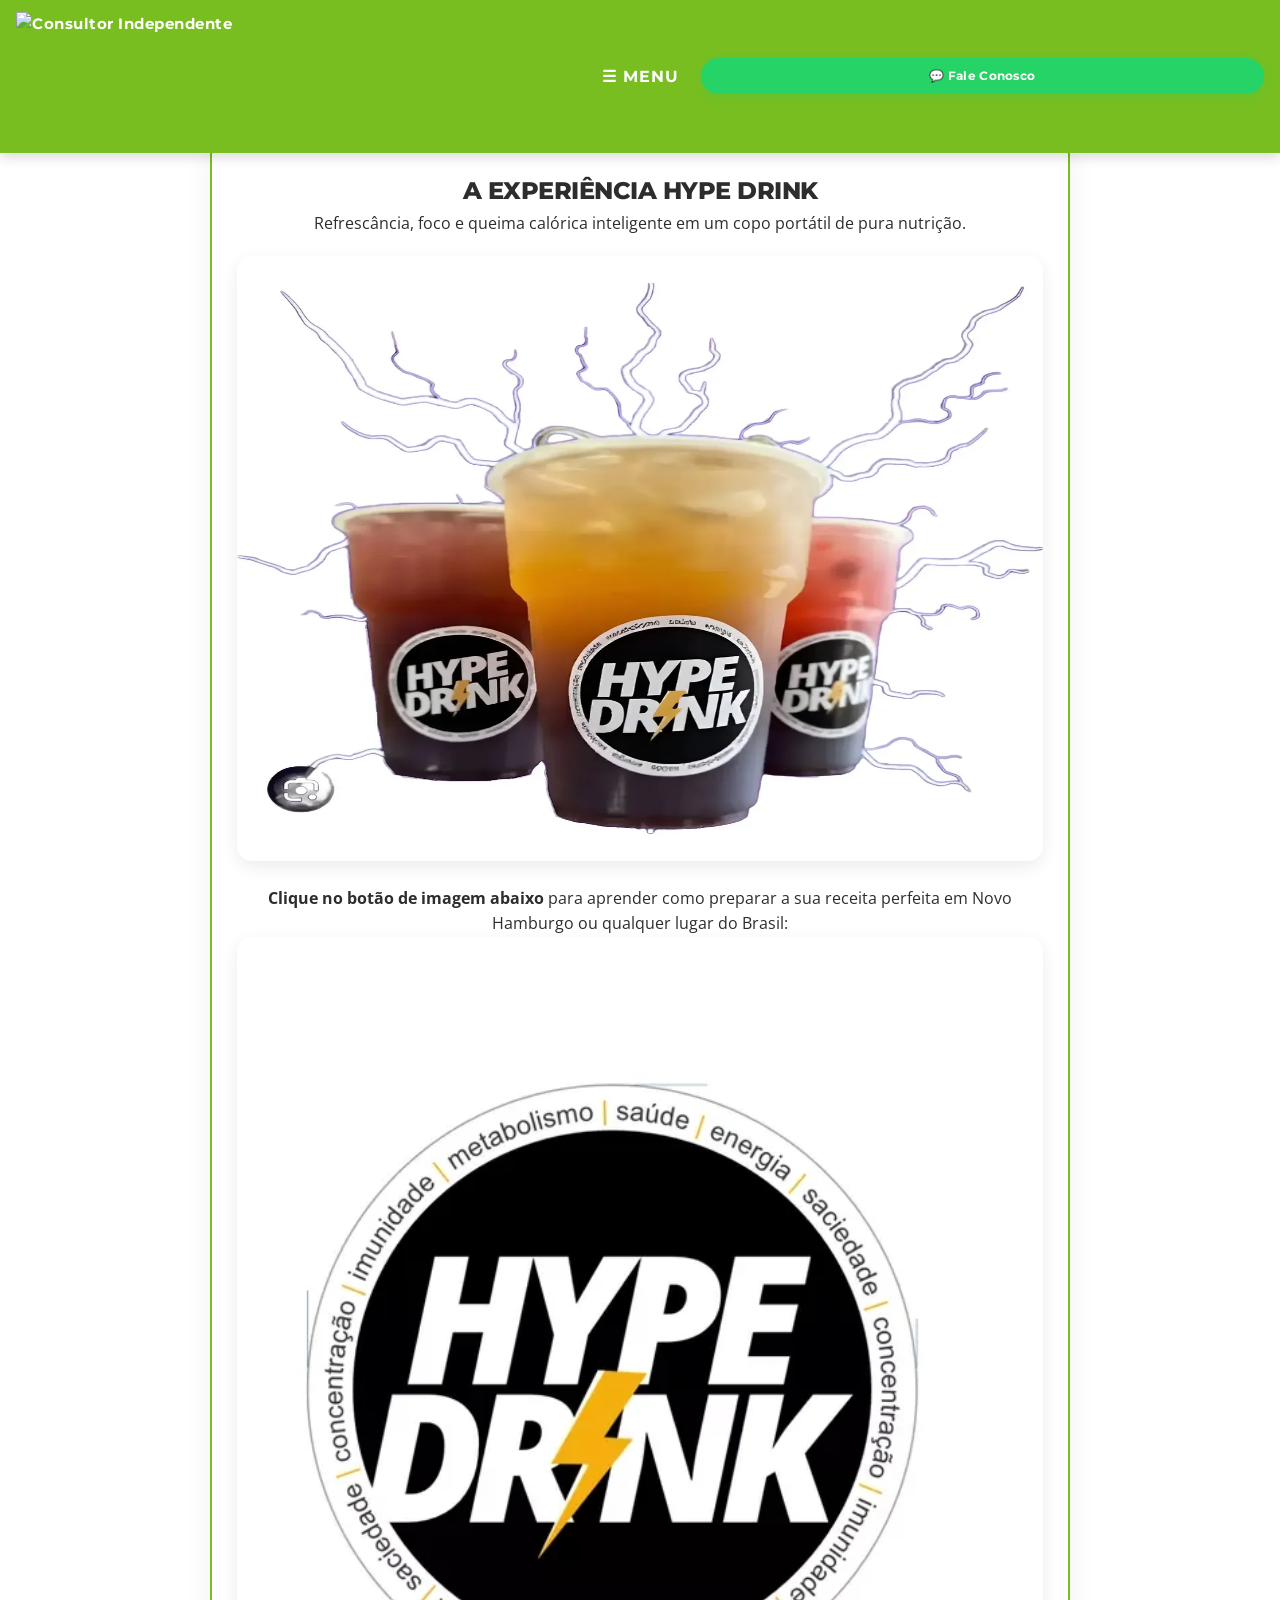
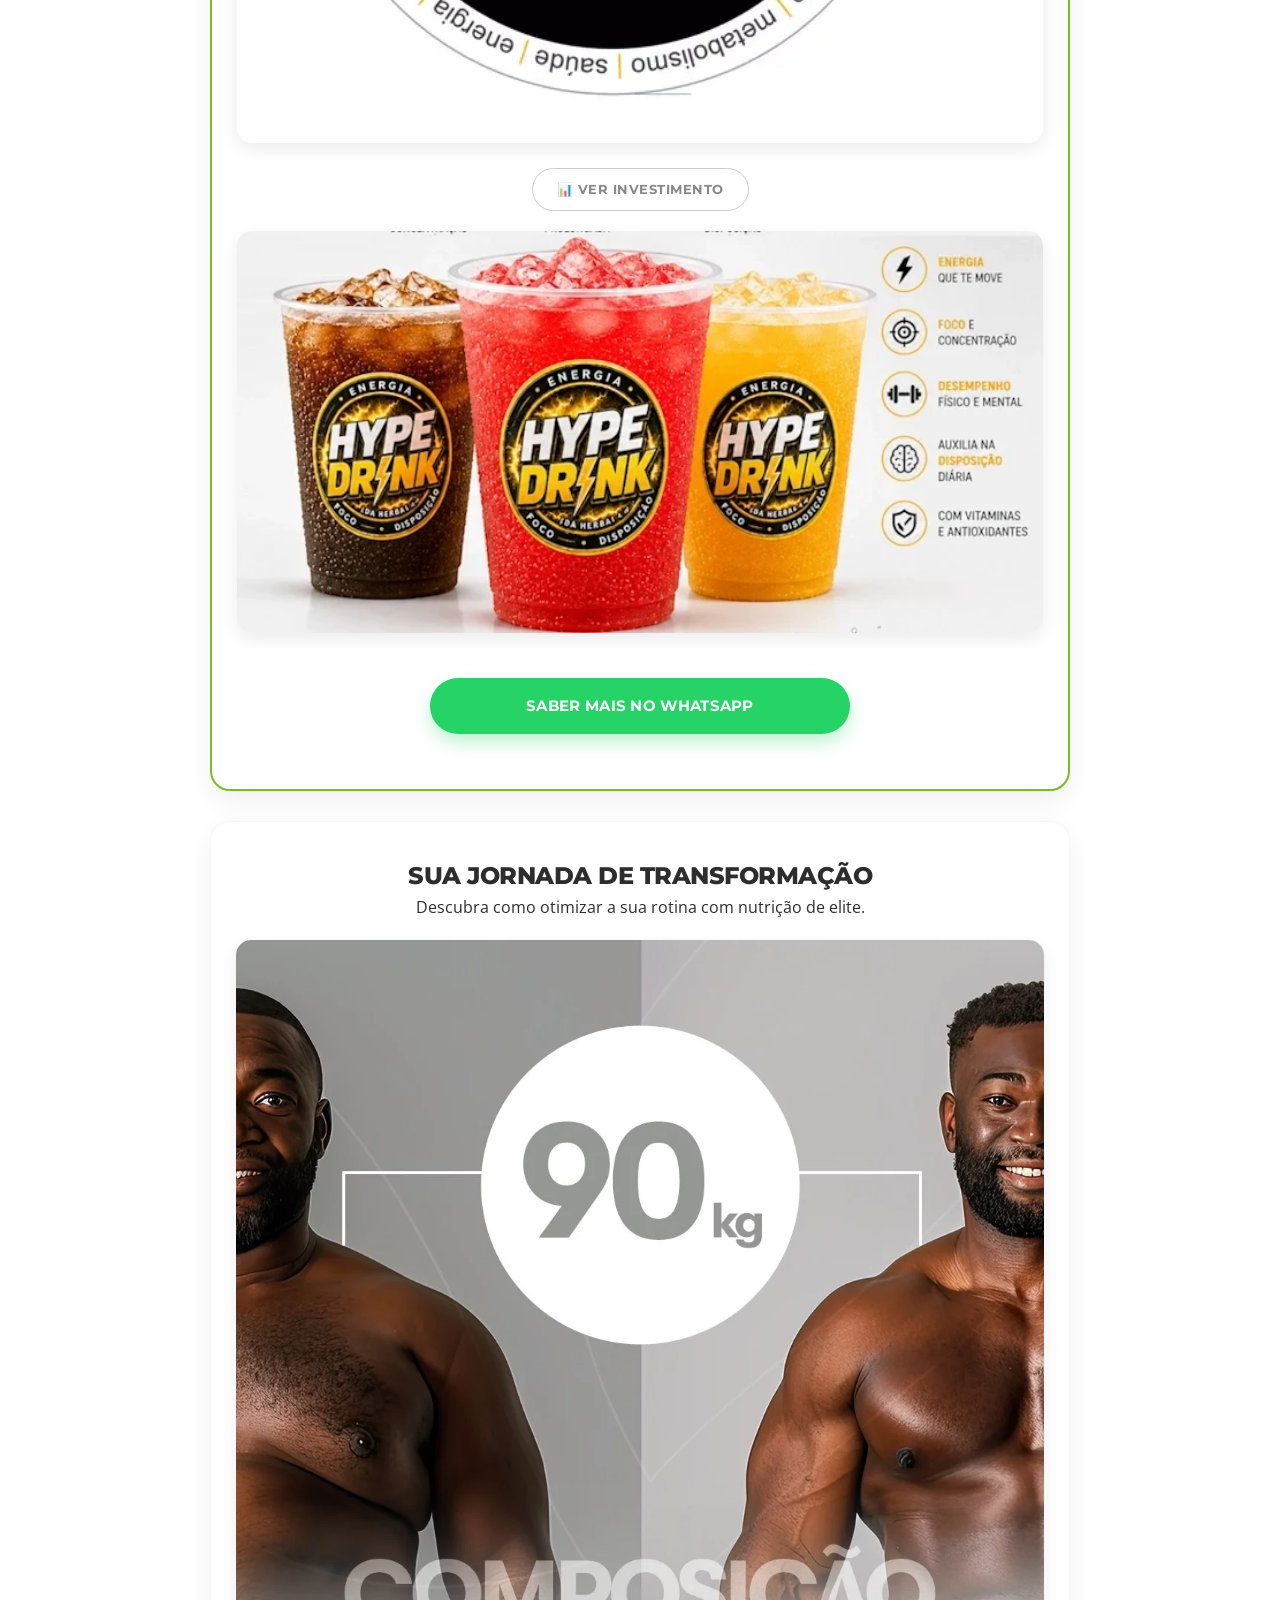
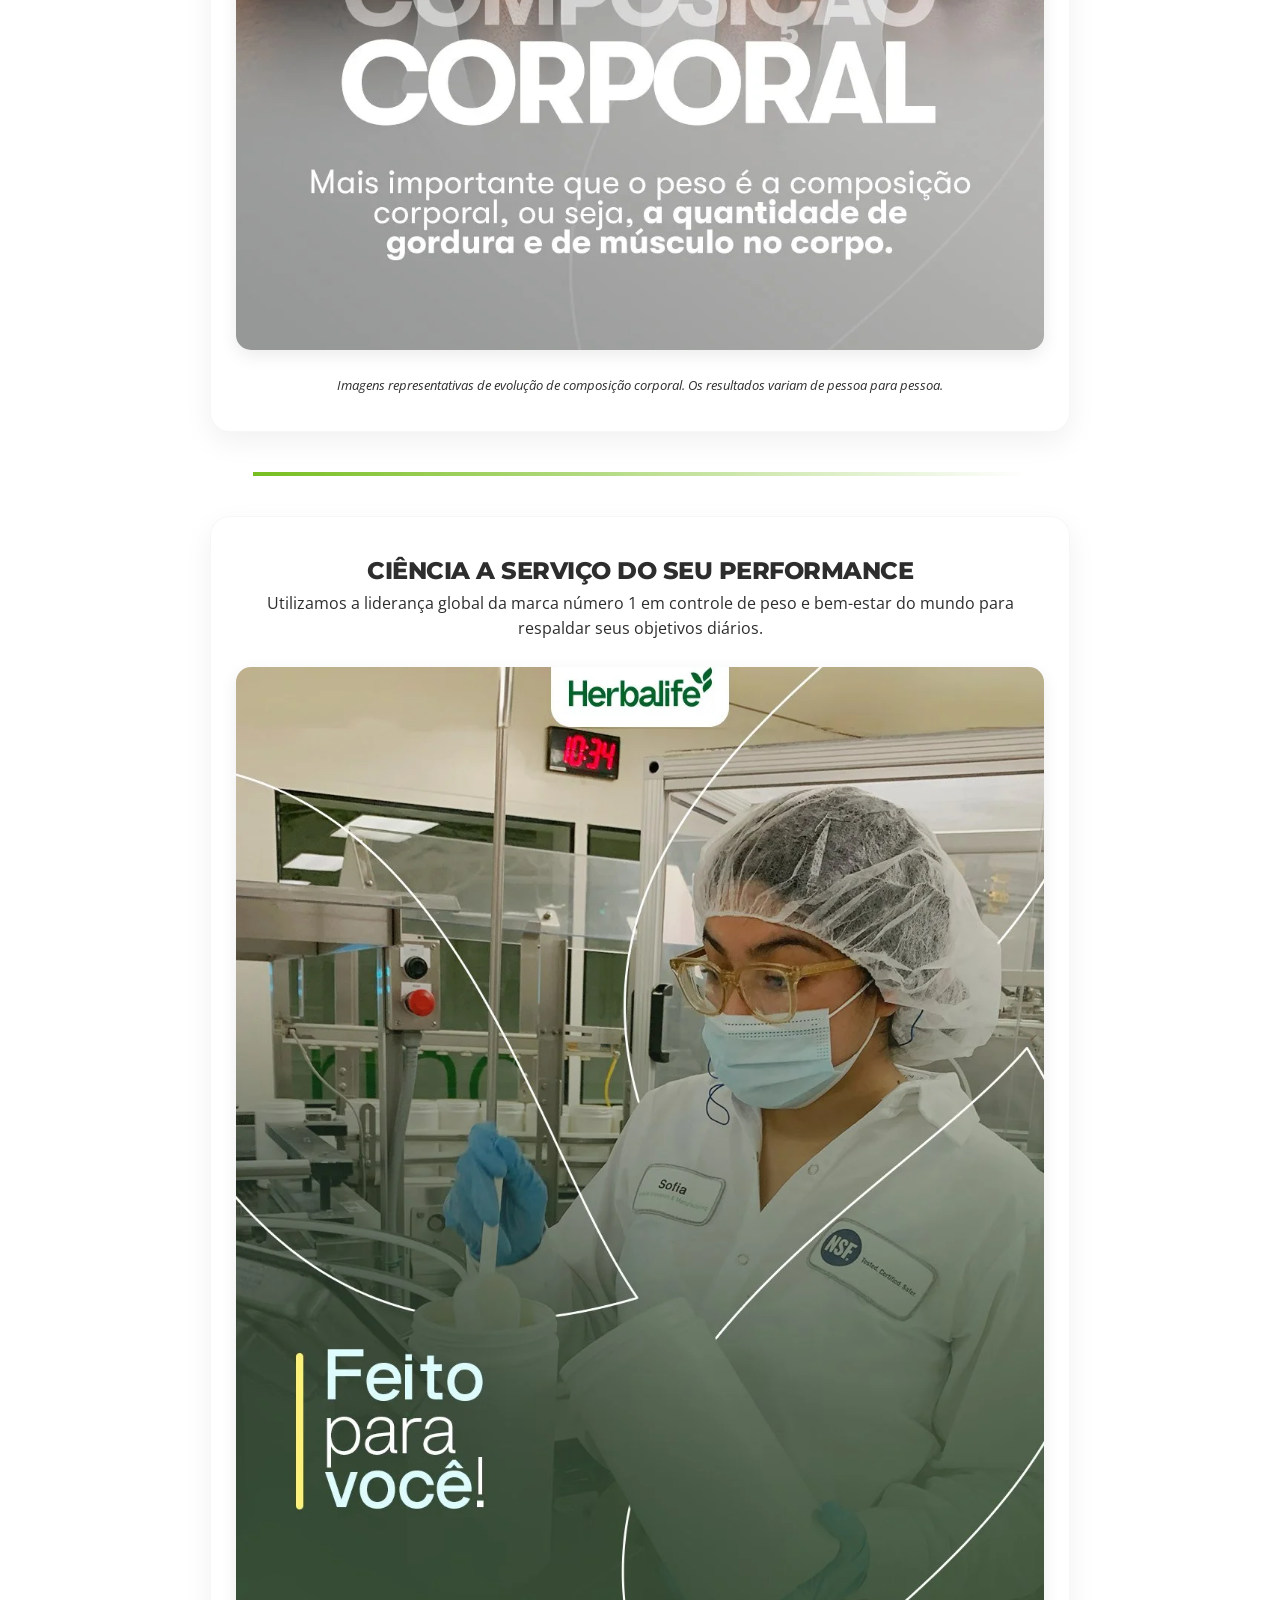
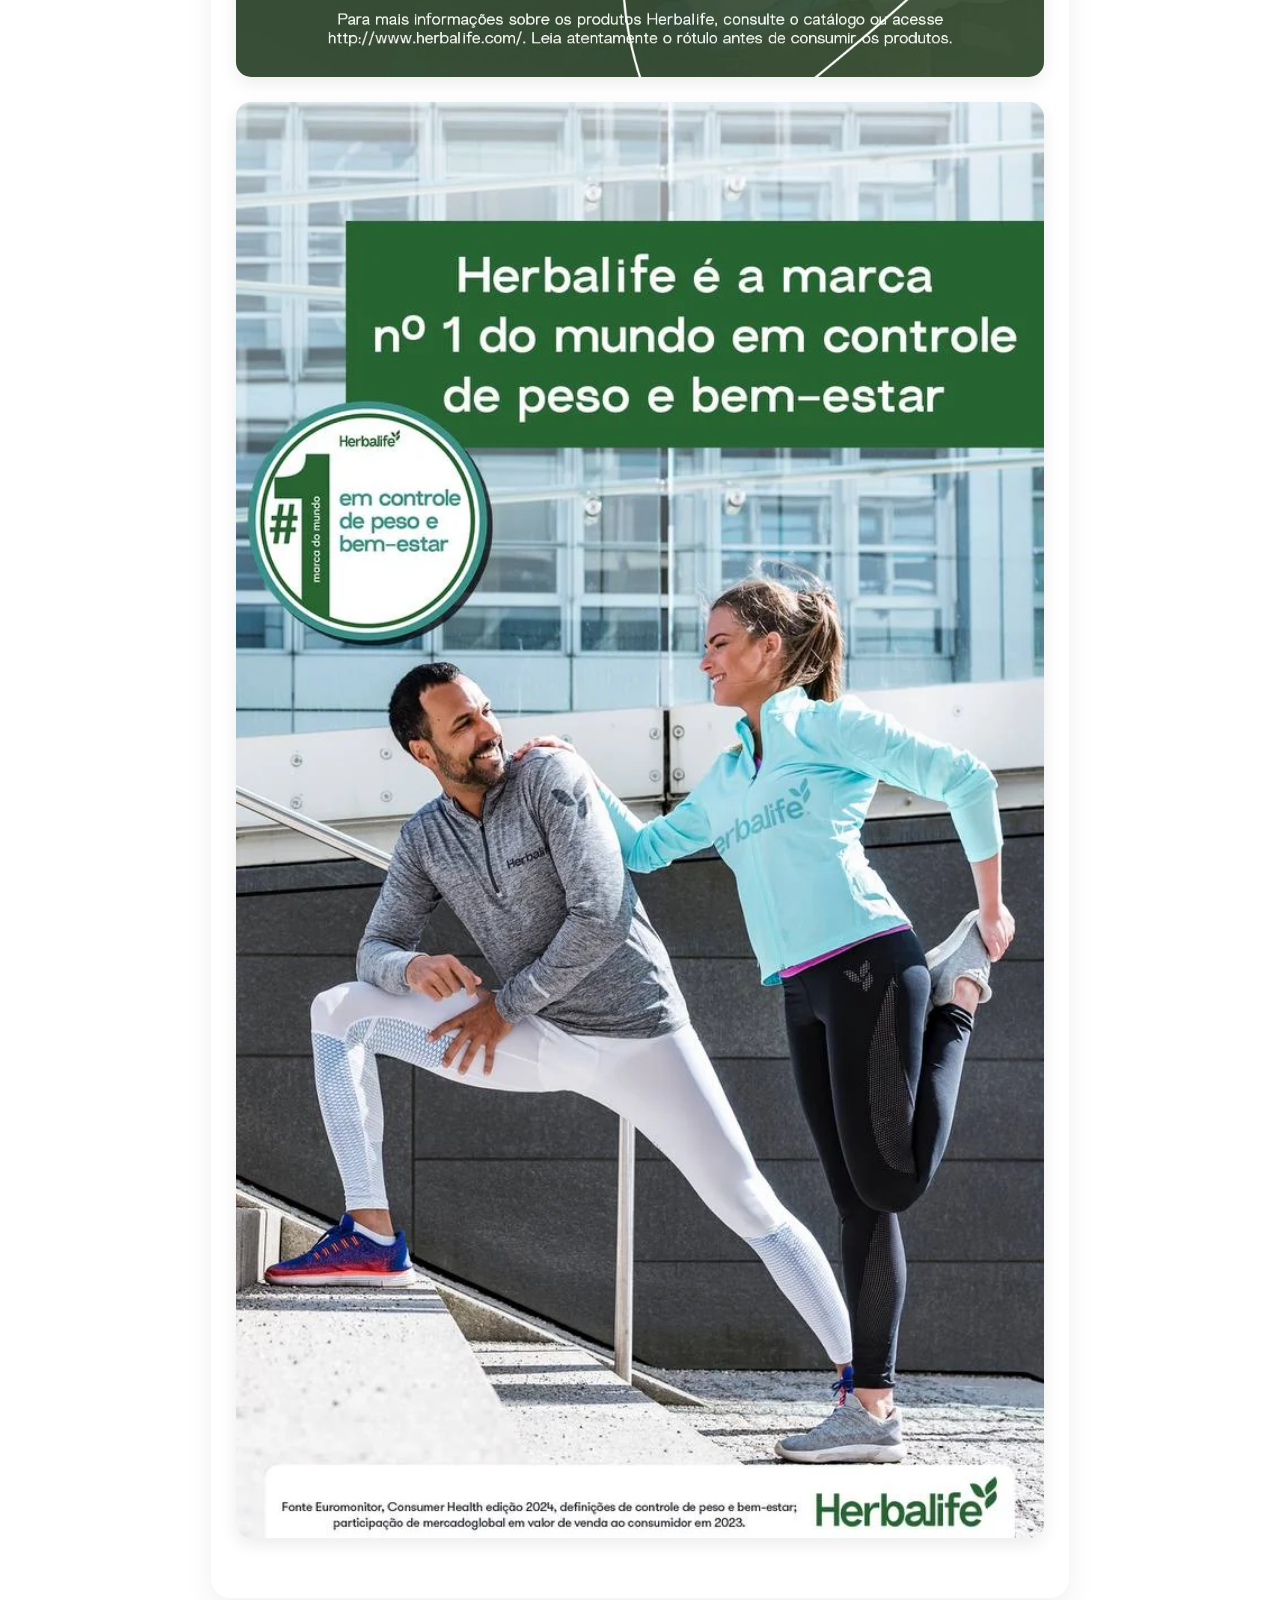
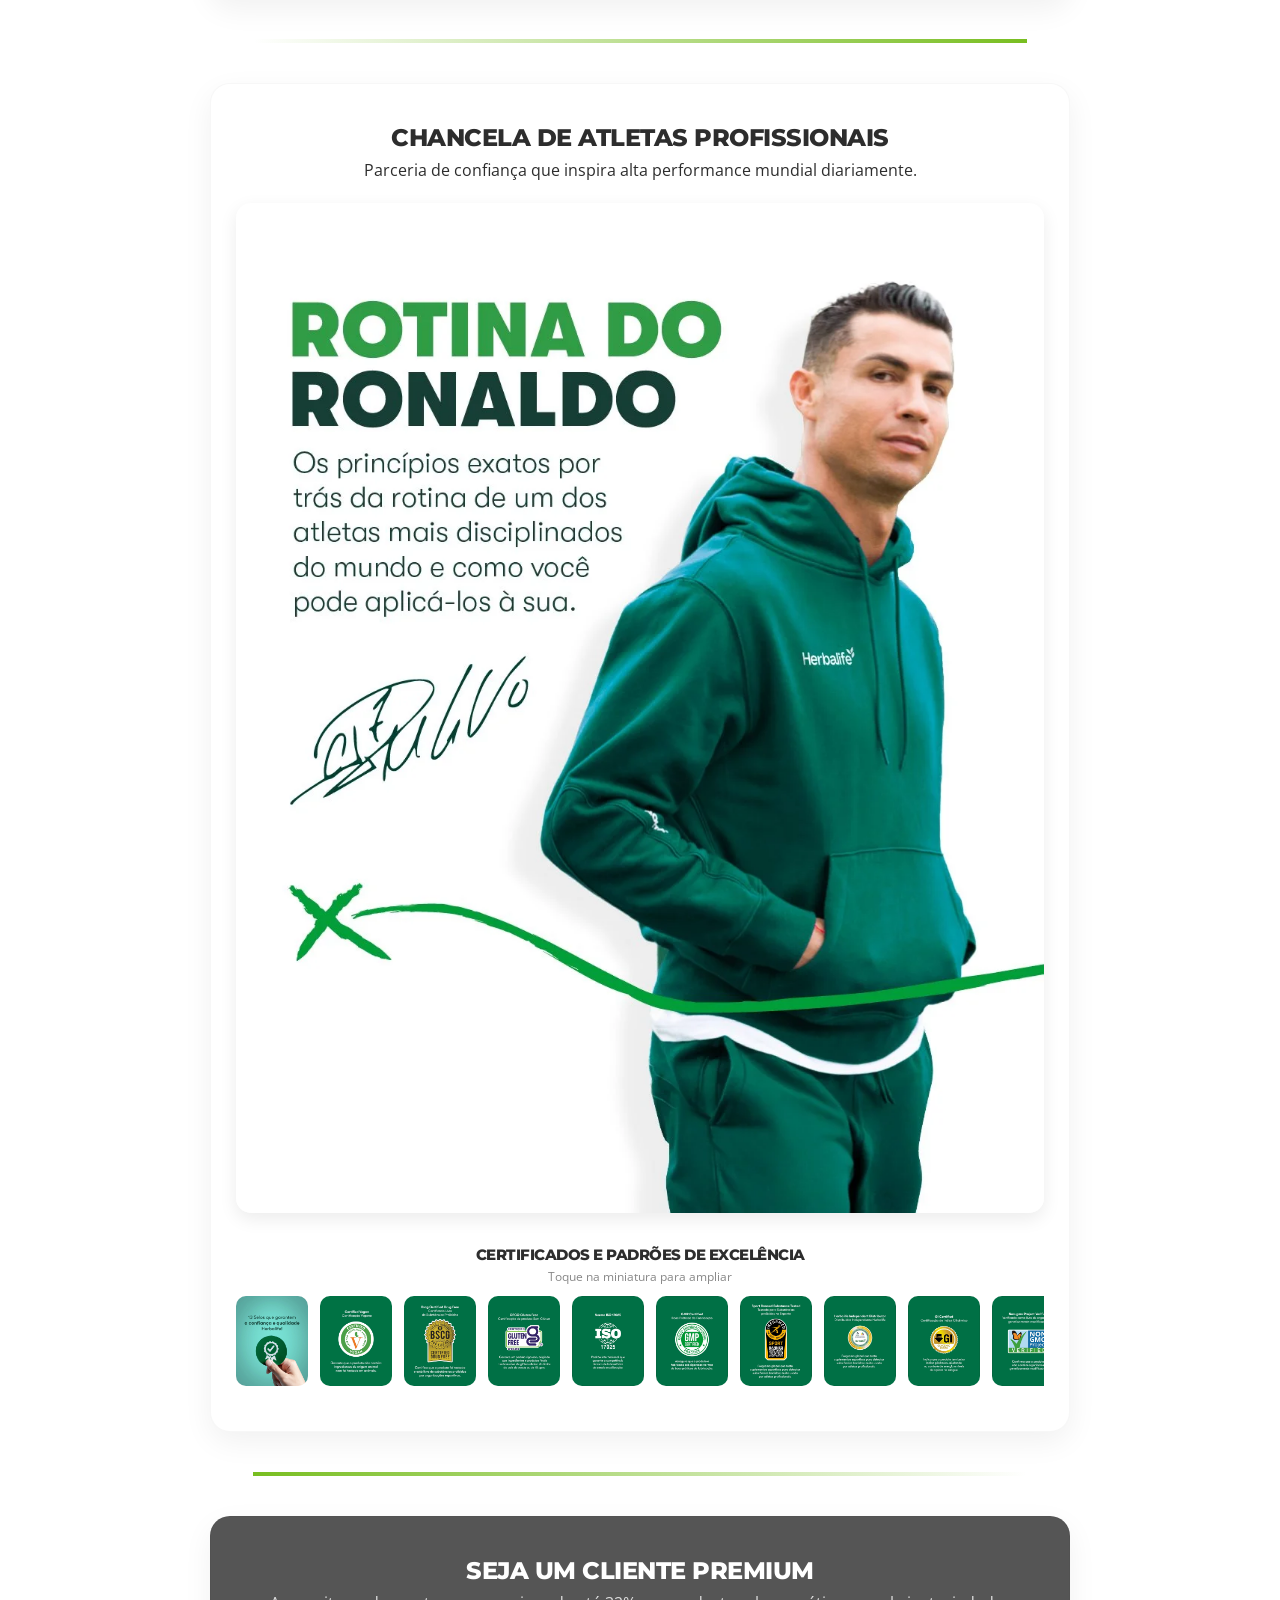
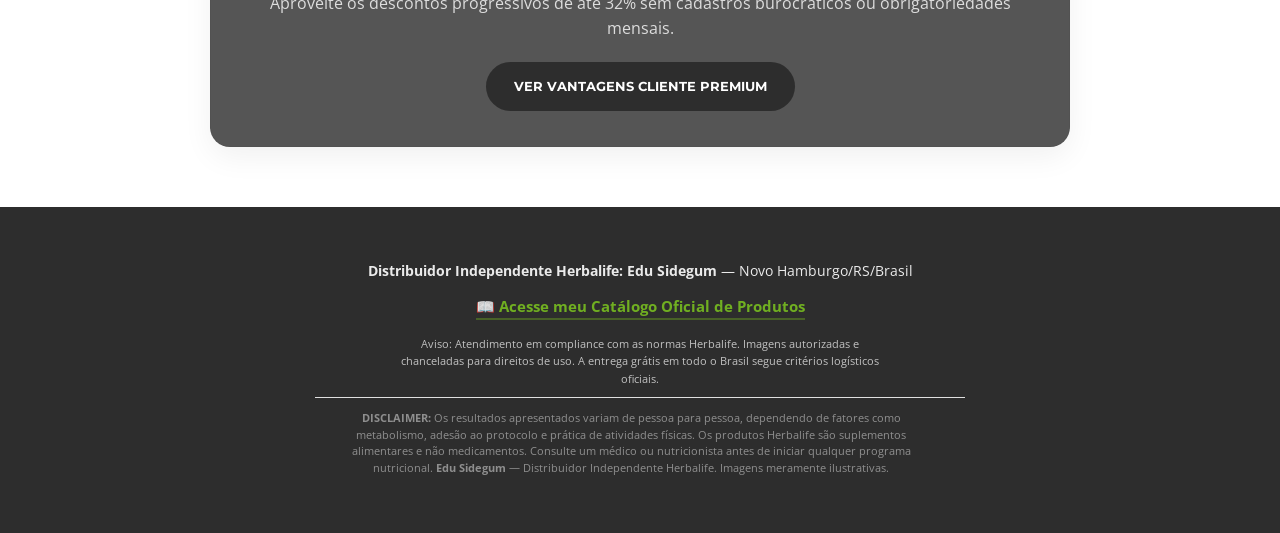
==== commit a6192ace: "Update index.html" ====
--- a/index.html
+++ b/index.html
@@ -1,9 +1,10 @@
 <!DOCTYPE html>
 <html lang="pt-br">
+    
 <head>
     <meta charset="UTF-8">
     <meta name="viewport" content="width=device-width, initial-scale=1.0">
-    <!-- <script src="https://edusidegum.github.io/menu/bloco-includes.js" defer></script>     --! MOVIDO PARA body> -->
+    <!-- <script src="https://edusidegum.github.io/menu/bloco-includes.js" defer></script>   MOVIDO PARA body> -->
     <!-- SEO On-Page -->
     <meta name="description" content="Distribuidor Independente Herbalife - RS / BR. Conheça o Hype Drink, nutrição de alta performance com desconto de até 32%. Acompanhamento personalizado e entrega em todo Brasil.">
     <!-- Autor -->
@@ -100,7 +101,8 @@
     <header class="sticky-header" role="banner" aria-label="Barra de navegação principal">
         <!-- Logo + Texto à esquerda -->
         <a href="https://edusidegum.github.io/hypedrink/" aria-label="Página inicial Hype Drink" class="topbar-brand">
-            <img src="https://raw.githubusercontent.com/edusidegum/hypedrink/img/Herbalife-Logo.webp" alt="Consultor Independente" class="topbar-logo">
+            <img src="https://raw.githubusercontent.com/edusidegum/hypedrink/main/img/Herbalife-Logo.webp" alt="Consultor Independente" class="topbar-logo">
+
             <!-- Oculto Por citar No Logo  <span class="topbar-nome">Consultor Independente</span>  Se precisar Habiliyar -->
         </a>
         <!-- Menu Dropdown central -->
@@ -220,7 +222,7 @@
     </main>
     <!-- ============ RODAPÉ COM CATÁLOGO OFICIAL ============ -->
     <footer role="contentinfo">
-        <p style="font-size:14px;margin-bottom:12px;"><strong>Distribuidor Independente Herbalife: Edu Sidegum</strong> — Novo Hamburgo/RS</p>
+        <p style="font-size:14px;margin-bottom:12px;"><strong>Distribuidor Independente Herbalife: Edu Sidegum</strong> — Novo Hamburgo/RS/Brasil</p>
         <p>
             <a href="https://catalogoherbalife.com.br/edusidegum" target="_blank" rel="noopener" style="color:#78BE20;font-weight:bold;font-size:15px;text-decoration:none;border-bottom:2px solid rgba(120,190,32,0.4);padding-bottom:2px;" aria-label="Acessar catálogo oficial de produtos Herbalife (abre em nova aba)">
                 📖 Acesse meu Catálogo Oficial de Produtos
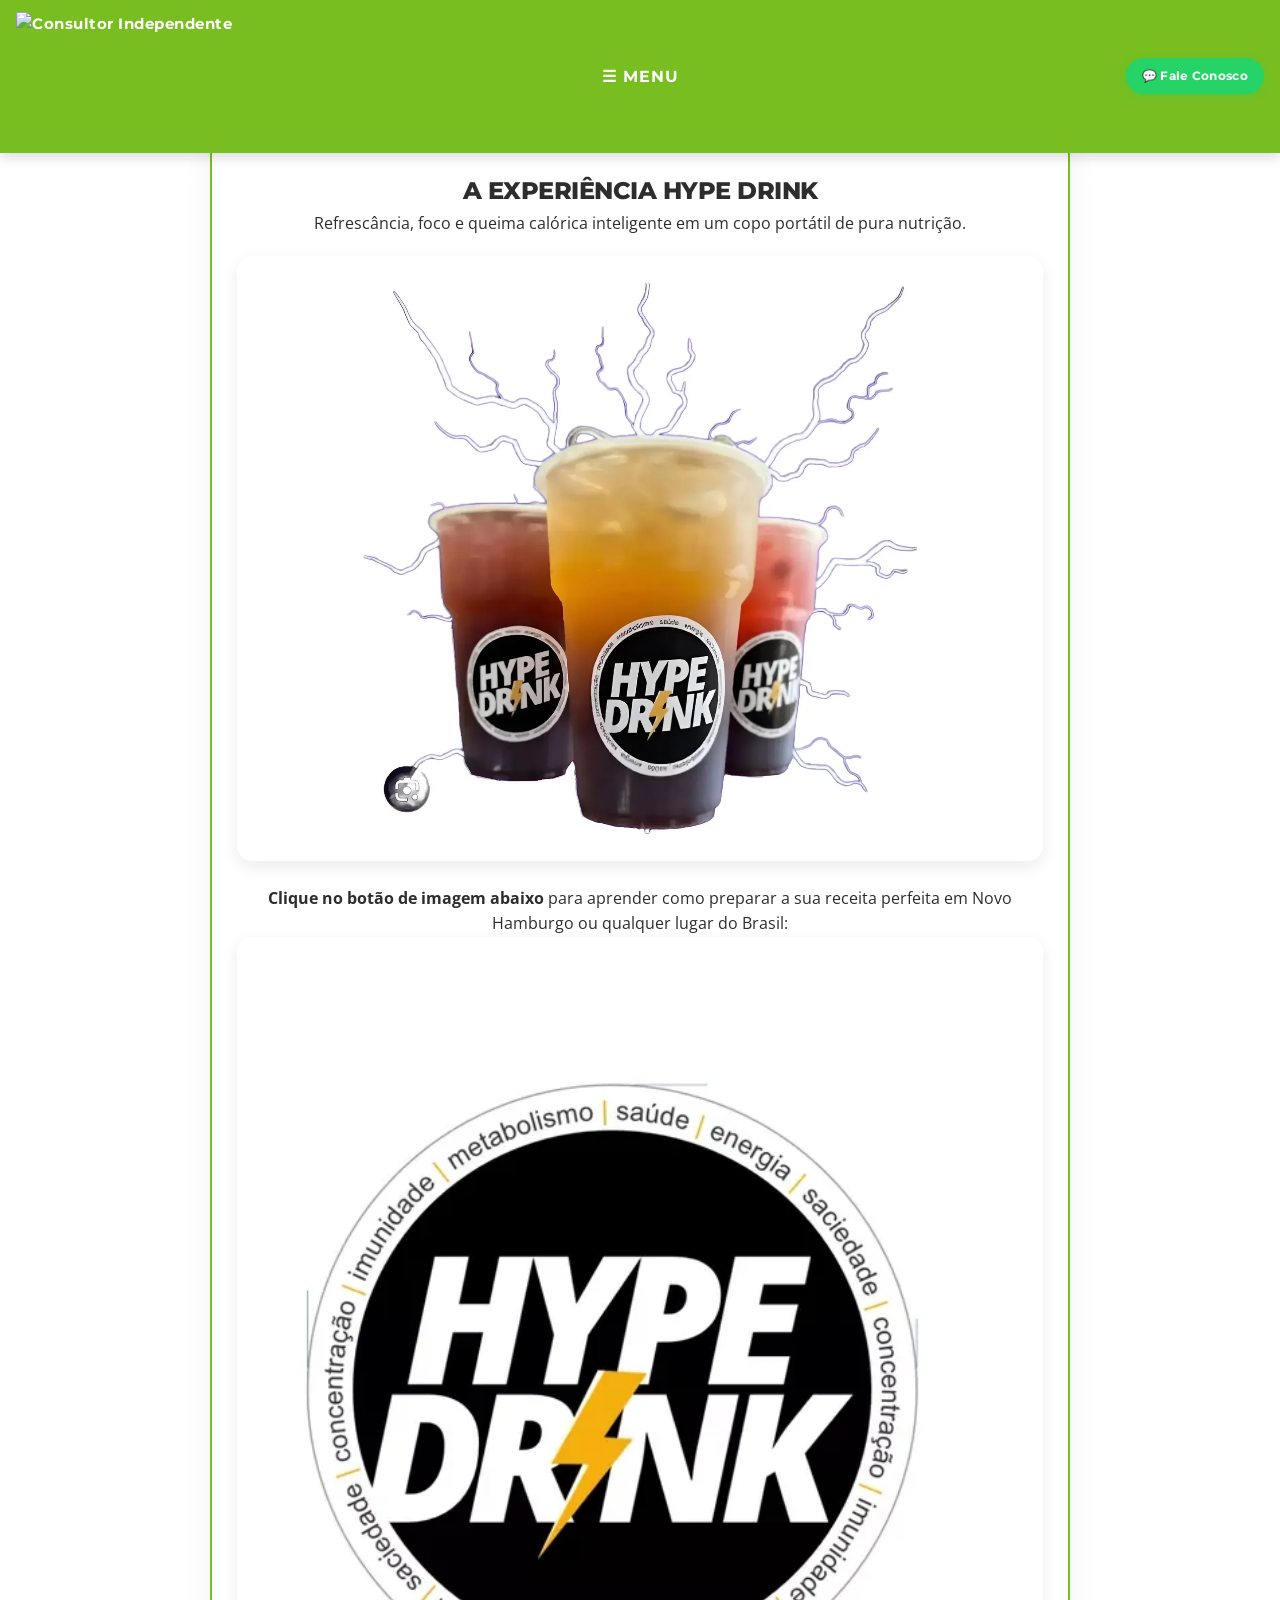
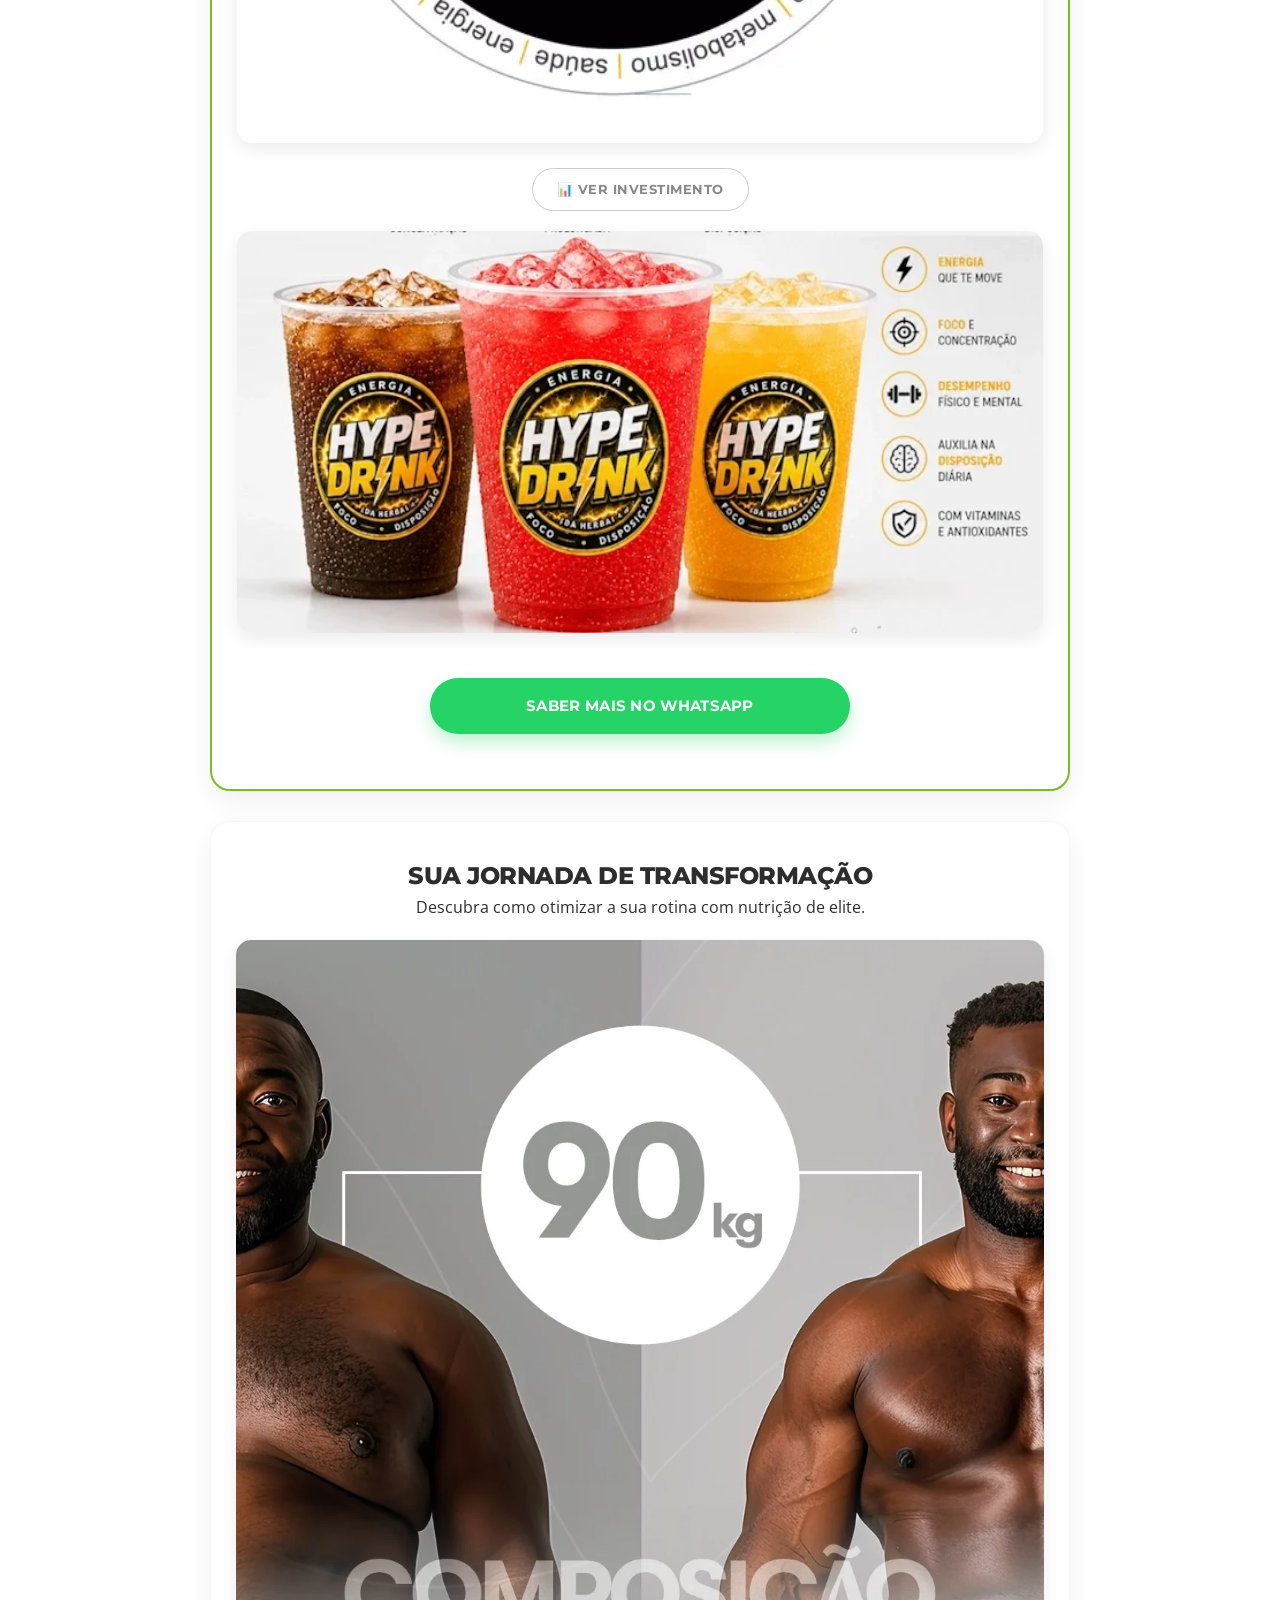
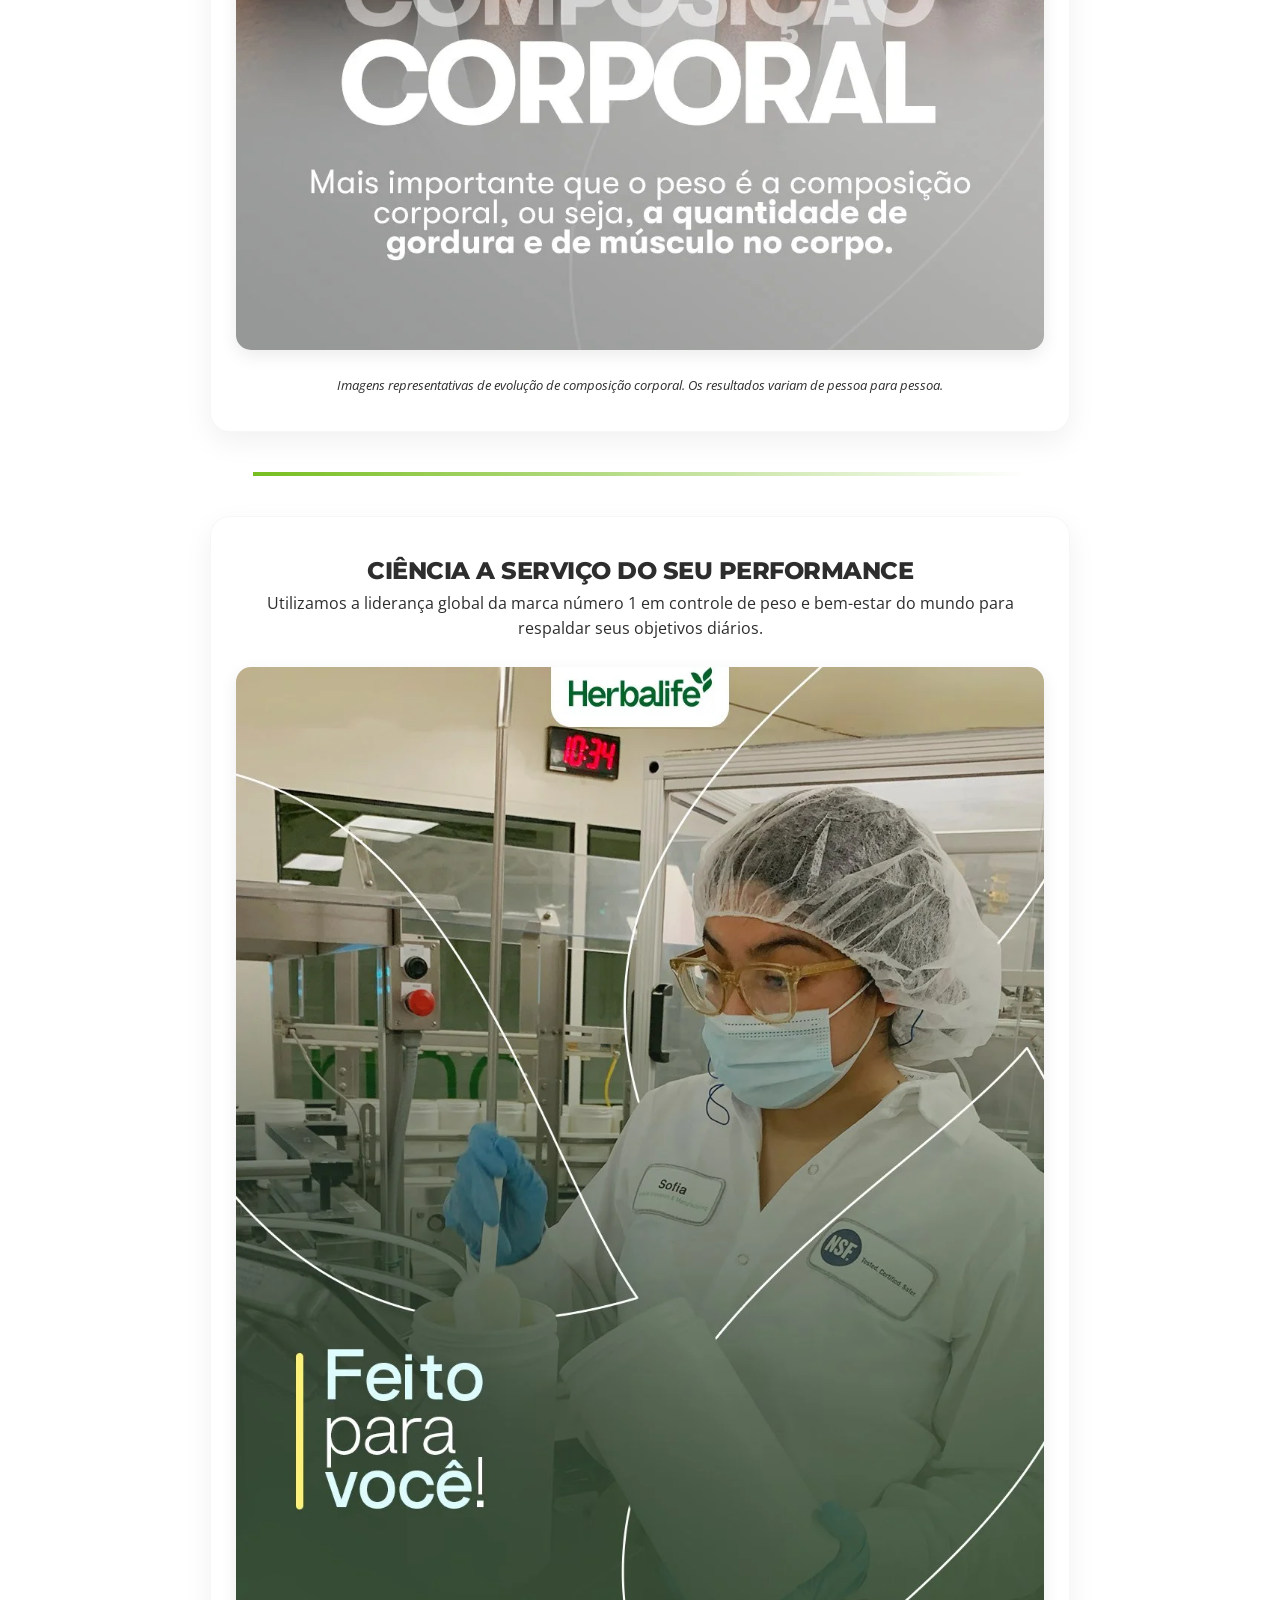
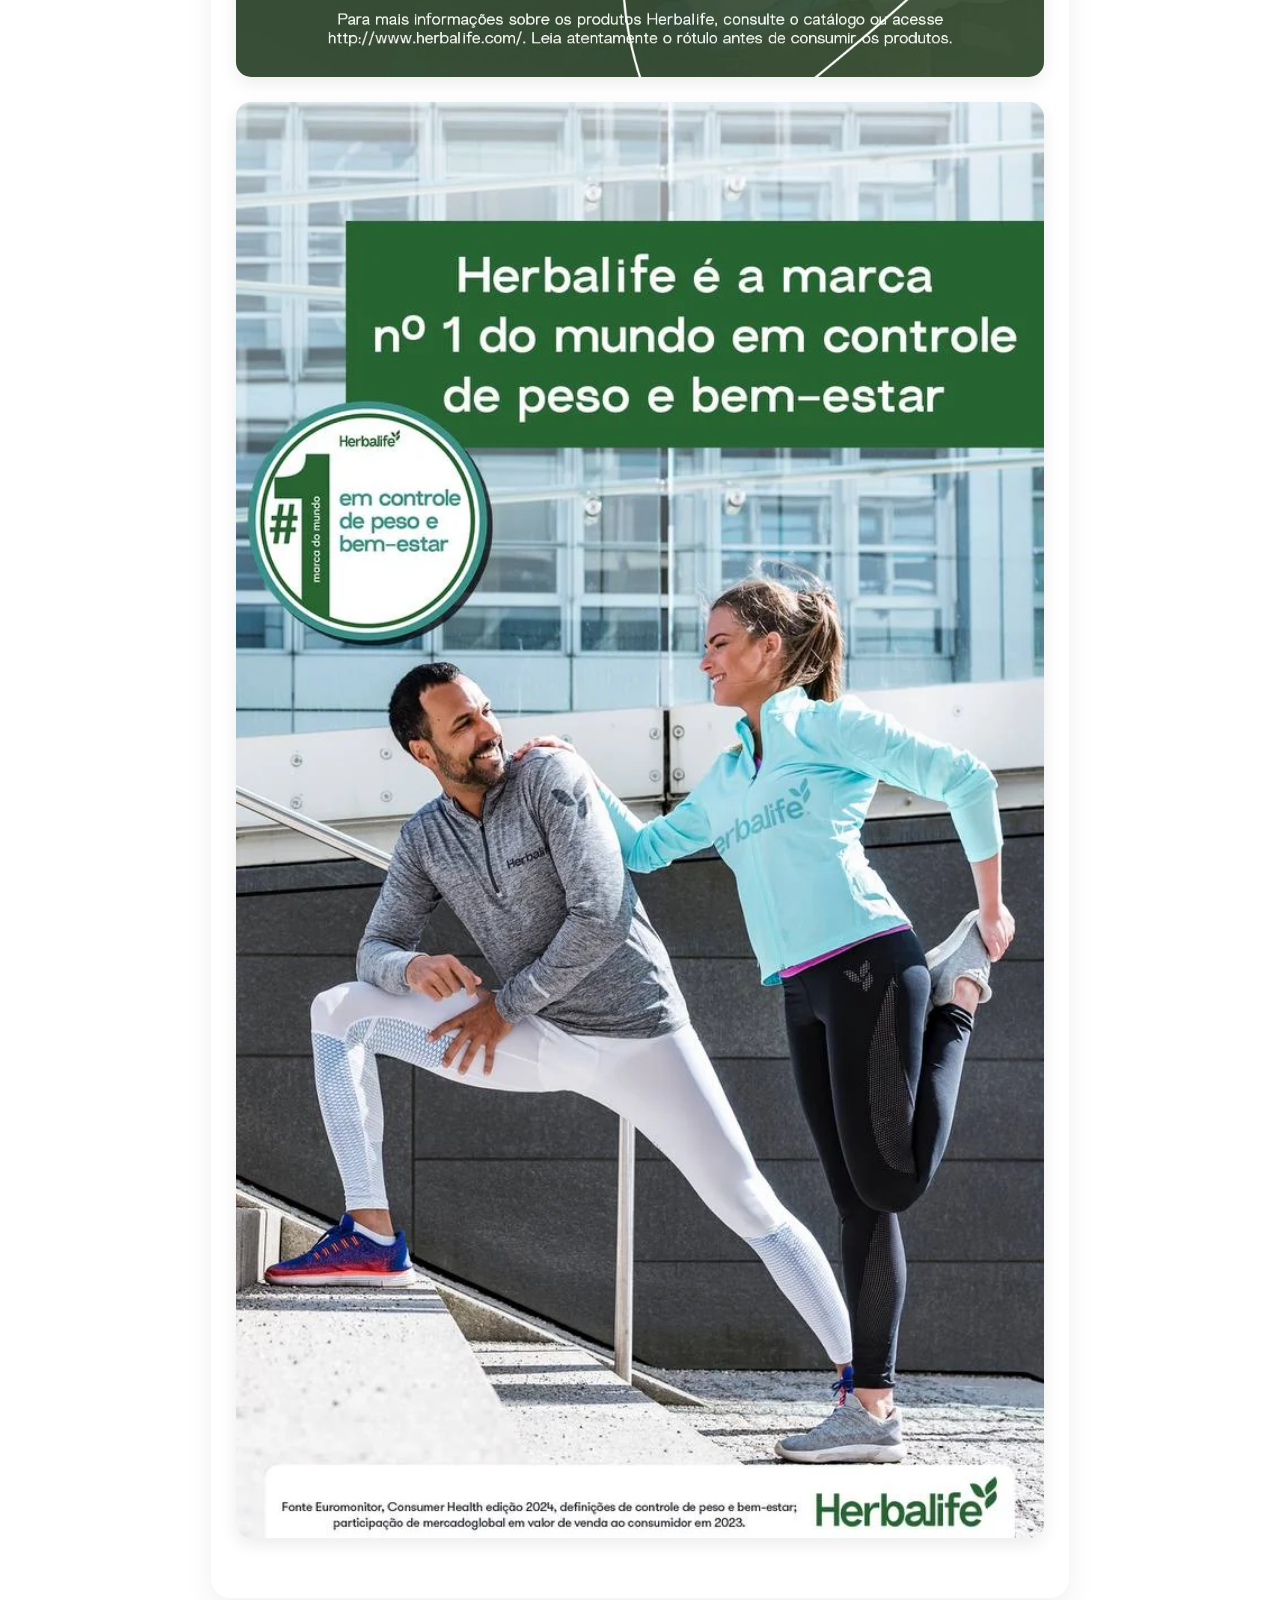
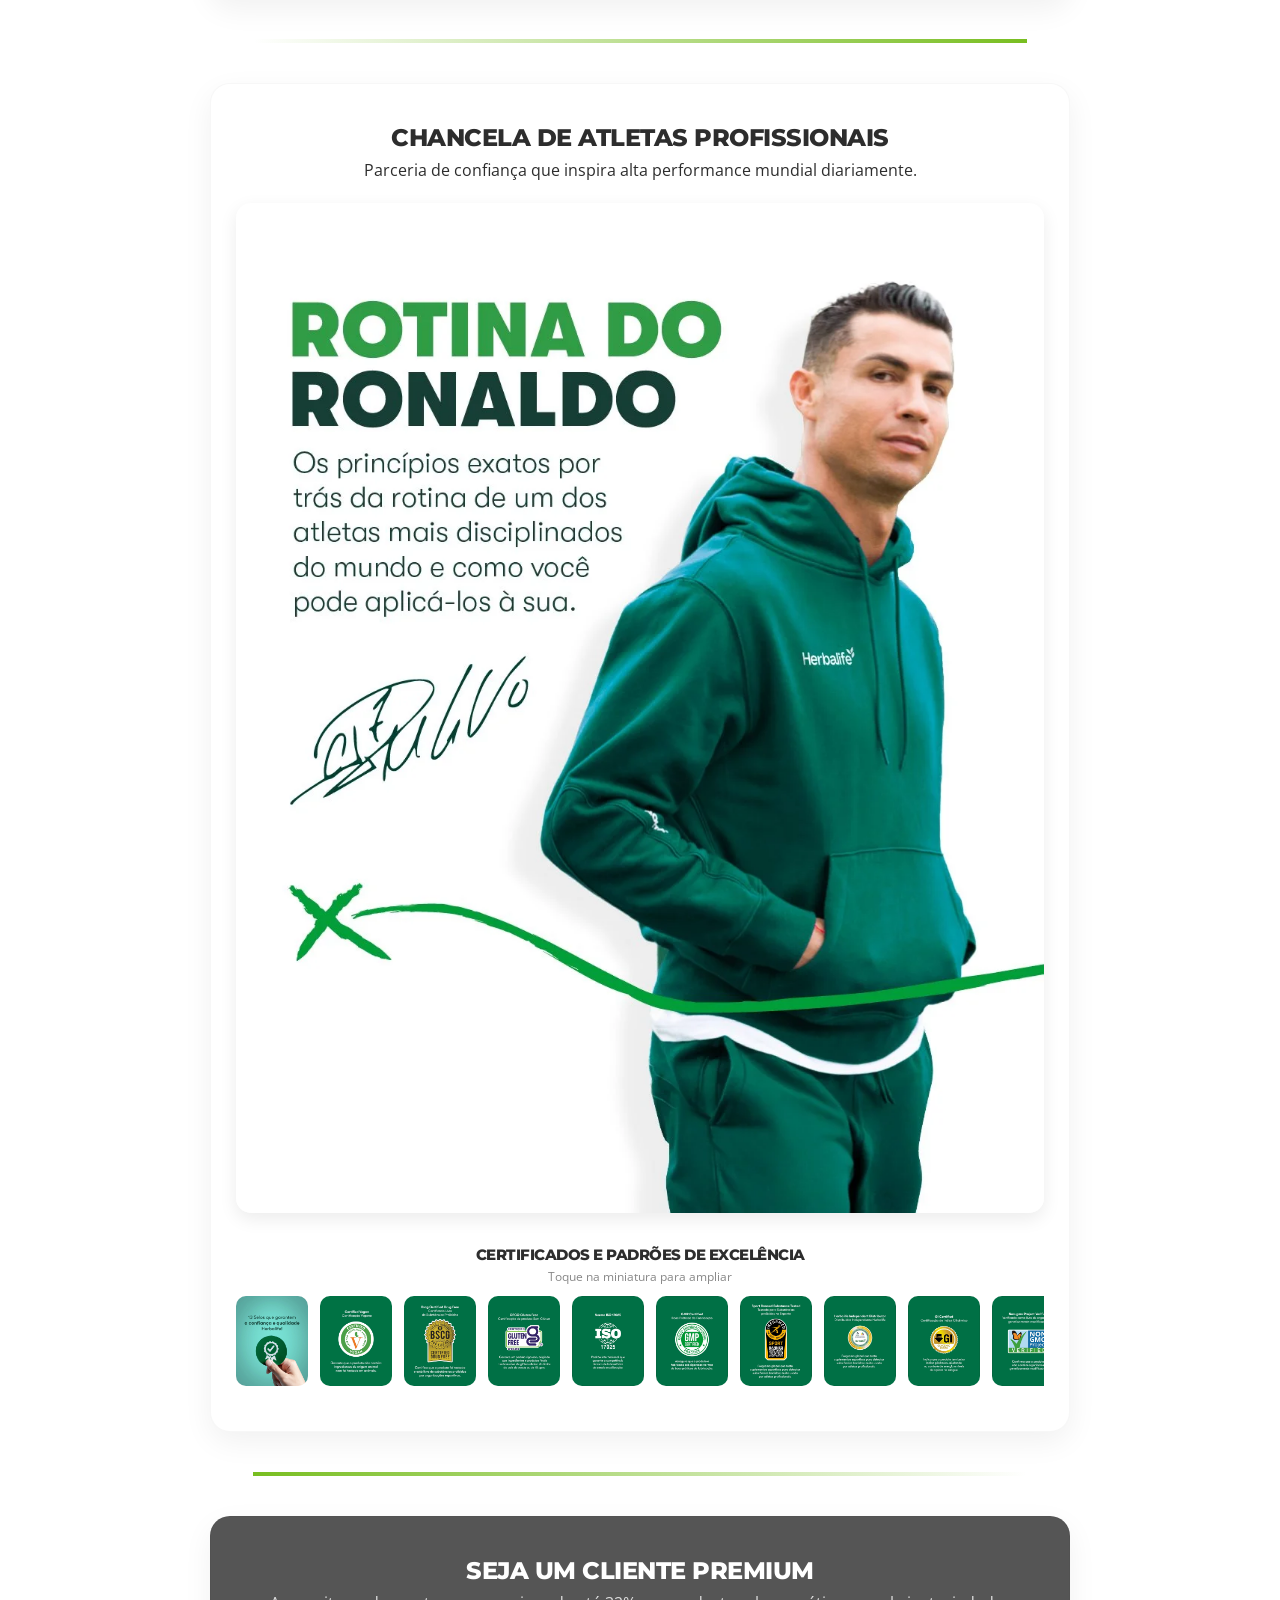
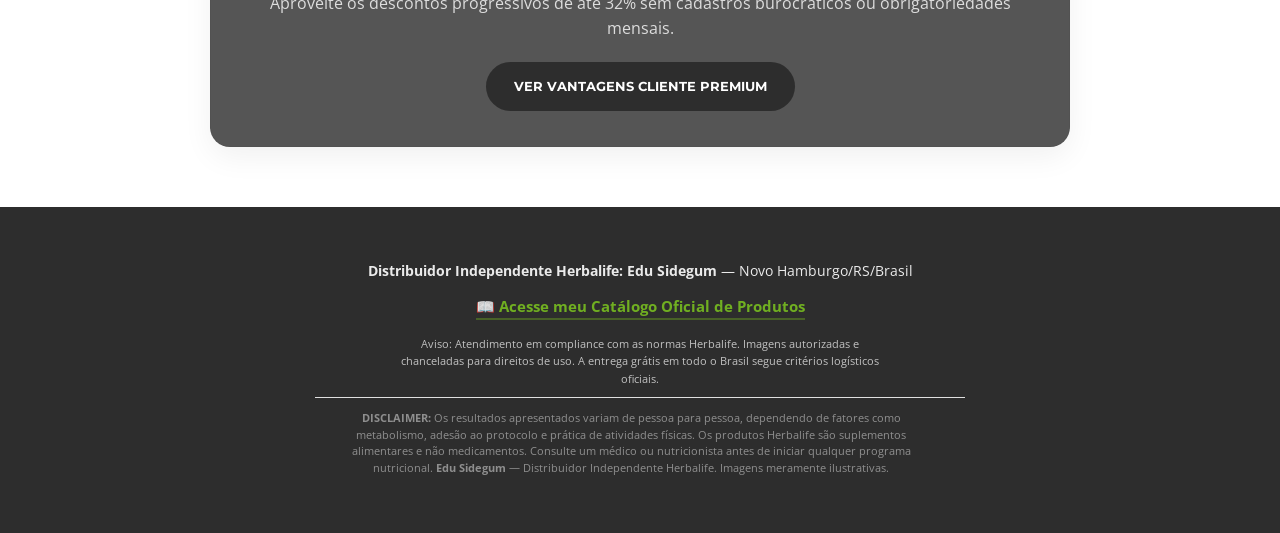
==== commit f9d53d18: "Update image display for Hype Drink section Replaced image tag with a div wrapper for better styling" ====
--- a/index.html
+++ b/index.html
@@ -141,9 +141,9 @@
         <section class="card" style="border:2px solid var(--primary);" aria-labelledby="headline-experiencia">
             <h2 id="headline-experiencia">A Experiência Hype Drink</h2>
             <p style="margin-bottom:20px;">Refrescância, foco e queima calórica inteligente em um copo portátil de pura nutrição.</p>
-                      
-            <img class="img-fluid" src="img/HypeDrink.webp" width="800" height="600" alt="Hype Drink Fresh — bebida refrescante de nutrição Herbalife" fetchpriority="high" decoding="async" style="aspect-ratio:800/600;height:auto;display:block;">
-
+                     <div style="aspect-ratio:800/600;width:100%;overflow:hidden;border-radius:15px;box-shadow:0 6px 18px rgba(0,0,0,0.08);margin-bottom:25px;">
+                <img src="img/HypeDrink.webp" width="800" height="600" alt="Hype Drink Fresh — bebida refrescante de nutrição Herbalife" fetchpriority="high" decoding="async" style="width:100%;height:100%;object-fit:contain;display:block;">
+            </div>
             <p><strong>Clique no botão de imagem abaixo</strong> para aprender como preparar a sua receita perfeita em Novo Hamburgo ou qualquer lugar do Brasil:</p>
             <a href="preparo.html" aria-label="Ver instruções de preparo do Hype Drink">
                 <img class="img-fluid img-link" src="img/HypeSelo.webp" width="400" height="400" alt="Botão com selo para acessar instruções de preparo do Hype Drink">
--- a/assets/css/style.css
+++ b/assets/css/style.css
@@ -1,544 +1,458 @@
-/* ============================================================
-   Core Styling — Hype Drink Premium
-   Distribuidor Independente Herbalife: Edu Sidegum
-   Última atualização: 2026
-   ============================================================ */
-
-/* ==== 
-
-@import url('https://fonts.googleapis.com/css2?family=Montserrat:wght@700;800&family=Open+Sans:wght@400;600&display=swap'); 
-
-Apagado para evitar reimportacao feita no Head
-
-== */
-
-/* ===== VARIÁVEIS ===== */
-:root {
- --primary: #78BE20;
- --primary-glow: #8ae029;
- --dark: #2D2D2D;
- --light-bg: #F8F9FA;
- --white: #FFFFFF;
- --whatsapp: #25D366;
-}
-
-
-/* ===== RESET ===== */
-* {
-    box-sizing: border-box;
-    margin: 0;
-    padding: 0;
-}
-
-body {
-    font-family: 'Open Sans', sans-serif;
-    color: var(--dark);
-    background-color: var(--white);
-    line-height: 1.6;
-    overflow-x: hidden;
-}
-
-h1, h2, h3 {
-    font-family: 'Montserrat', sans-serif;
-    font-weight: 800;
-    text-transform: uppercase;
-    letter-spacing: -0.5px;
-}
-/* ===== HEADER STICKY  - Eliminado Para SpeedPage   
-.sticky-header {
-    position: fixed;
-    top: 0;
-    left: 0;
-    width: 100%;
-    background-color: #78BE20;
-    z-index: 1000;
-    box-shadow: 0 4px 12px rgba(0,0,0,0.15);
-    padding: 12px 16px;
-    display: flex;
-    justify-content: center;
-    align-items: center;
-}
-
-.sticky-header .btn-cta {
-    color: #fff;
-    text-decoration: none;
-    font-family: 'Montserrat', sans-serif;
-    font-size: 15px;
-    font-weight: 700;
-    letter-spacing: 0.5px;
-}
-
-.sticky-header .btn-cta:hover {
-    opacity: 0.9;
-}
-
-.header-spacer {
-    height: 56px;
-}     
-
-===== */
-
-/* ===== CONTAINER PRINCIPAL ===== */
-.container {
-    max-width: 900px;
-    margin: 0 auto;
-    padding: 30px 20px;
-}
-
-/* ═══════════════════════════════════════
-   TOPBAR PADRÃO — HERBALIFE (REVISADA)
-   ═══════════════════════════════════════ */
-/* ═══════════════════════════════════════
-   TOPBAR PADRÃO — HERBALIFE (REVISADA)
-   ═══════════════════════════════════════ */
-
-/* ── TOPBAR FIXA ── */
-.sticky-header {
-    position: fixed;
-    top: 0;
-    left: 0;
-    width: 100%;
-    z-index: 1000;
-    background: rgba(26, 26, 26, 0.96);
-    backdrop-filter: blur(8px);
-    -webkit-backdrop-filter: blur(8px);
-    border-bottom: 1px solid rgba(120, 190, 32, 0.25);
-    padding: 5px 5%;
-
-    /* Grid: laterais com mesma largura, menu no centro exato */
-    display: grid;
-    grid-template-columns: 1fr auto 1fr;
-    align-items: center;
-    gap: 8px;
-    min-height: 40px;
-}
-
-/* ── BRAND (Logo + Texto) ── */
-.sticky-header .topbar-brand {
-    display: flex;
-    align-items: center;
-    gap: 8px;
-    text-decoration: none;
-    justify-self: start;
-}
-
-.sticky-header .topbar-logo {
-    height: 128px;
-    width: auto;
-    max-height: 128px;
-}
-
-.sticky-header .topbar-nome {
-    font-family: 'Montserrat', sans-serif;
-    font-weight: 700;
-    font-size: 0.8rem;
-    color: #78BE20;
-    letter-spacing: 0.5px;
-    white-space: nowrap;
-}
-
-/* ── MENU DROPDOWN ── */
-.menu-dropdown {
-    position: relative;
-    justify-self: center;       /* centralizado no grid */
-}
-
-.menu-toggle {
-    background: none;
-    border: none;
-    color: #fff;
-    font-family: 'Montserrat', sans-serif;
-    font-size: 1rem;
-    font-weight: 700;
-    text-transform: uppercase;
-    letter-spacing: 1px;
-    cursor: pointer;
-    padding: 10px 14px;
-    transition: color 0.3s ease;
-}
-.menu-toggle:hover {
-    color: #78BE20;
-}
-
-.menu-lista {
-    display: none;
-    position: absolute;
-    top: 100%;
-    left: 50%;
-    transform: translateX(-50%);
-    margin-top: 6px;
-    background: #1e1e1e;
-    border: 1px solid rgba(120, 190, 32, 0.3);
-    border-radius: 8px;
-    list-style: none;
-    min-width: 190px;
-    z-index: 1001;
-    overflow: hidden;
-    box-shadow: 0 8px 24px rgba(0, 0, 0, 0.6);
-    padding: 0;
-}
-
-.menu-lista li {
-    border-bottom: 1px solid rgba(255, 255, 255, 0.05);
-}
-.menu-lista li:last-child {
-    border-bottom: none;
-}
-
-.menu-lista a {
-    display: block;
-    padding: 11px 16px;
-    color: #d6d6d6;
-    text-decoration: none;
-    font-size: 0.85rem;
-    text-align: center;
-    transition: background 0.2s, color 0.2s;
-}
-.menu-lista a:hover {
-    background: rgba(120, 190, 32, 0.12);
-    color: #78BE20;
-}
-
-.menu-dropdown:focus-within .menu-lista,
-.menu-dropdown:hover .menu-lista {
-    display: block;
-}
-
-/* ── BOTÃO WHATSAPP     Duplicado, rmovido para SEO
-.sticky-header .btn-cta {
-    background: #0a3d14;                   /* verde escuro, destaca da barra
-    color: #fff;
-    text-decoration: none;
-    font-family: 'Montserrat', sans-serif;
-    font-size: 0.8rem;
-    font-weight: 700;
-    padding: 8px 18px;
-    border-radius: 50px;
-    white-space: nowrap;
-    box-shadow: 0 2px 10px rgba(13, 77, 26, 0.4);
-    justify-self: end;
-    flex-shrink: 0;
-    border: 1px solid rgba(255, 255, 255, 0.25);
-
-}    ── */  
-.sticky-header .btn-cta:hover {
-    background: #0a3d14;
-}
-
-/* ── ESPAÇADOR ── */
-.header-spacer {
-    min-height: 40px;
-}
-
-/* ── MOBILE ── */
-@media (max-width: 600px) {
-    .sticky-header {
-        padding: 6px 3%;
-        min-height: auto;
-        grid-template-columns: auto 1fr auto;  /* brand e botão encolhem, menu expande */
-        gap: 6px;
-    }
-
-    .sticky-header .topbar-logo {
-        height: 65px;                        /* era 110px → reduzido */
-        max-height: 65px;
-    }
-
-    .sticky-header .topbar-nome {
-        display: none;                        /* só logo no mobile */
-    }
-
-    .menu-toggle {
-        font-size: 0.82rem;
-        padding: 6px 10px;
-    }
-
-    .sticky-header .btn-cta {
-        font-size: 0.68rem;
-        padding: 6px 12px;
-        display: inline-block;
-        visibility: visible;                  /* garante visibilidade */
-    }
-
-    .header-spacer {
-        min-height: 50px;
-    }
-}
-
-
-/* ── BOTÃO WHATSAPP ── */
-.sticky-header .btn-cta {
-    background: var(--whatsapp);
-    color: #fff;
-    text-decoration: none;
-    font-family: 'Montserrat', sans-serif;
-    font-size: 0.75rem;
-    font-weight: 700;
-    padding: 8px 16px;
-    border-radius: 50px;
-    white-space: nowrap;
-    box-shadow: 0 2px 10px rgba(37, 211, 102, 0.3);
-    letter-spacing: 0.3px;
-}
-.sticky-header .btn-cta:hover {
-    background: #1fb950;
-}
-
-/* ── ESPAÇADOR ── */
-.header-spacer {
-    height: 52px;
-}
-
-
-/* ===== SEPARADORES ===== */
-.separator-1 {
-    height: 4px;
-    margin: 40px auto;
-    width: 90%;
-    background: linear-gradient(to right, var(--primary), rgba(120, 190, 32, 0));
-}
-
-.separator-2 {
-    height: 4px;
-    margin: 40px auto;
-    width: 90%;
-    background: linear-gradient(to left, var(--primary), rgba(120, 190, 32, 0));
-}
-
-.separator-3 {
-    height: 4px;
-    margin: 40px auto;
-    width: 90%;
-    background: linear-gradient(to right, var(--primary), rgba(120, 190, 32, 0));
-}
-
-/* ===== CARDS ===== */
-.card {
-    background: var(--white);
-    border-radius: 20px;
-    padding: 35px 25px;
-    box-shadow: 0 10px 30px rgba(0,0,0,0.06);
-    margin: 30px 0;
-    border: 1px solid rgba(0,0,0,0.03);
-    text-align: center;
-}
-
-/* ===== IMAGENS GERAIS ===== */
-.img-fluid {
-    width: 100%;
-    height: auto;
-    border-radius: 15px;
-    box-shadow: 0 6px 18px rgba(0,0,0,0.08);
-    margin-bottom: 25px;
-    display: block;
-}
-
-.img-link {
-    transition: transform 0.2s ease, opacity 0.2s ease;
-    cursor: pointer;
-}
-
-.img-link:hover {
-    transform: scale(1.02);
-    opacity: 0.95;
-}
-
-/* ===== CARROSSEL DE SELOS ===== */
-.selos-carrossel {
-    display: flex;
-    overflow-x: auto;
-    overflow-y: hidden;
-    scroll-snap-type: x mandatory;
-    -webkit-overflow-scrolling: touch;
-    gap: 12px;
-    padding: 10px 0;
-    margin: 0 auto;
-    max-width: 100%;
-}
-
-.selos-carrossel::-webkit-scrollbar {
-    height: 6px;
-}
-
-.selos-carrossel::-webkit-scrollbar-track {
-    background: #f1f1f1;
-    border-radius: 10px;
-}
-
-.selos-carrossel::-webkit-scrollbar-thumb {
-    background: var(--primary);
-    border-radius: 10px;
-}
-
-.selos-carrossel img {
-    flex: 0 0 auto;
-    height: 90px;
-    width: auto;
-    scroll-snap-align: center;
-    border-radius: 10px;
-    cursor: pointer;
-    transition: transform 0.2s;
-}
-
-.selos-carrossel img:hover {
-    transform: scale(1.08);
-}
-
-/* ===== BOTÃO WHATSAPP ===== */
-.btn-primary-whats {
-    display: inline-block;
-    width: 100%;
-    max-width: 420px;
-    background-color: #25D366;
-    color: #fff;
-    font-family: 'Montserrat', sans-serif;
-    font-weight: bold;
-    text-align: center;
-    padding: 16px 24px;
-    border-radius: 50px;
-    text-decoration: none;
-    text-transform: uppercase;
-    font-size: 15px;
-    box-shadow: 0 8px 18px rgba(37, 211, 102, 0.30);
-    transition: all 0.3s ease;
-    letter-spacing: 0.3px;
-    margin: 20px 0;
-}
-
-.btn-primary-whats:hover {
-    background-color: #1fb950;
-    transform: translateY(-2px);
-    box-shadow: 0 12px 22px rgba(37, 211, 102, 0.40);
-}
-
-/* ===== BOTÃO SECUNDÁRIO ===== */
-.btn-secondary {
-    display: inline-block;
-    background-color: var(--dark);
-    color: var(--white);
-    font-family: 'Montserrat', sans-serif;
-    font-size: 13px;
-    font-weight: bold;
-    padding: 14px 28px;
-    border-radius: 50px;
-    text-decoration: none;
-    text-transform: uppercase;
-    transition: background 0.2s ease;
-}
-
-.btn-secondary:hover {
-    background-color: #1a1a1a;
-}
-
-/* ===== TABELAS ===== */
-.table-responsive {
-    overflow-x: auto;
-    margin: 25px 0;
-}
-
-table {
-    width: 100%;
-    border-collapse: collapse;
-    margin: 15px 0;
-}
-
-th, td {
-    padding: 15px;
-    text-align: left;
-    border-bottom: 1px solid #EAEAEA;
-    font-size: 14px;
-}
-
-th {
-    background-color: var(--dark);
-    color: var(--white);
-    font-family: 'Montserrat', sans-serif;
-    font-weight: bold;
-    text-transform: uppercase;
-}
-
-tr:hover {
-    background-color: var(--light-bg);
-}
-
-/* ===== RODAPÉ ===== */
-footer {
-    background-color: var(--dark);
-    color: var(--white);
-    padding: 45px 16px;
-    text-align: center;
-}
-
-footer p {
-    opacity: 0.9;
-    max-width: 600px;
-    margin: 8px auto;
-    font-size: 14px;
-}
-
-/* ===== LIGHTBOX ===== */
-#lightbox {
-    display: none;
-    position: fixed;
-    top: 0;
-    left: 0;
-    width: 100%;
-    height: 100%;
-    background: rgba(0,0,0,0.9);
-    z-index: 99999;
-    align-items: center;
-    justify-content: center;
-    cursor: pointer;
-}
-
-#lightbox img {
-    max-width: 90vw;
-    max-height: 85vh;
-    border-radius: 16px;
-    box-shadow: 0 20px 60px rgba(0,0,0,0.5);
-}
-
-#lightbox span {
-    position: absolute;
-    top: 20px;
-    right: 30px;
-    color: #fff;
-    font-size: 40px;
-    font-weight: bold;
-    cursor: pointer;
-    z-index: 100000;
-    line-height: 1;
-}
-
-#lightbox span:hover {
-    opacity: 0.7;
-}
-
-/* ===== FUNDO FIXO (página de cadastro) ===== */
-.background-fixed {
-    background-image: url('../img/novoconsultor.jpg');
-    background-attachment: fixed;
-    background-position: center;
-    background-repeat: no-repeat;
-    background-size: cover;
-    min-height: 100vh;
-}
-
-/* ===== RESPONSIVO ===== */
-@media (max-width: 600px) {
-    .card {
-        padding: 25px 16px;
-    }
-    .sticky-header .btn-cta {
-        font-size: 11px;
-        padding: 8px 18px;
-    }
-}
-/* Trava layout mesmo com swap de fontes */
-body {
-    font-family: 'Open Sans', sans-serif;
-    line-height: 1.6;
-}
-.container {
-    min-height: 80vh;
-}
+/* ============================================================
+   Core Styling — Hype Drink Premium
+   Distribuidor Independente Herbalife: Edu Sidegum
+   Última atualização: 2026
+   ============================================================ */
+
+/* ===== VARIÁVEIS ===== */
+:root {
+ --primary: #78BE20;
+ --primary-glow: #8ae029;
+ --dark: #2D2D2D;
+ --light-bg: #F8F9FA;
+ --white: #FFFFFF;
+ --whatsapp: #25D366;
+}
+
+/* ===== RESET ===== */
+* {
+    box-sizing: border-box;
+    margin: 0;
+    padding: 0;
+}
+
+body {
+    font-family: 'Open Sans', sans-serif;
+    color: var(--dark);
+    background-color: var(--white);
+    line-height: 1.6;
+    overflow-x: hidden;
+}
+
+h1, h2, h3 {
+    font-family: 'Montserrat', sans-serif;
+    font-weight: 800;
+    text-transform: uppercase;
+    letter-spacing: -0.5px;
+}
+
+/* ===== CONTAINER PRINCIPAL ===== */
+.container {
+    max-width: 900px;
+    margin: 0 auto;
+    padding: 30px 20px;
+    min-height: 80vh;
+}
+
+/* ═══════════════════════════════════════
+   TOPBAR PADRÃO — HERBALIFE (REVISADA)
+   ═══════════════════════════════════════ */
+
+/* ── TOPBAR FIXA ── */
+.sticky-header {
+    position: fixed;
+    top: 0;
+    left: 0;
+    width: 100%;
+    z-index: 1000;
+    background: rgba(26, 26, 26, 0.96);
+    backdrop-filter: blur(8px);
+    -webkit-backdrop-filter: blur(8px);
+    border-bottom: 1px solid rgba(120, 190, 32, 0.25);
+    padding: 5px 5%;
+    display: grid;
+    grid-template-columns: 1fr auto 1fr;
+    align-items: center;
+    gap: 8px;
+    min-height: 40px;
+}
+
+/* ── BRAND (Logo + Texto) ── */
+.sticky-header .topbar-brand {
+    display: flex;
+    align-items: center;
+    gap: 8px;
+    text-decoration: none;
+    justify-self: start;
+}
+
+.sticky-header .topbar-logo {
+    height: 128px;
+    width: auto;
+    max-height: 128px;
+}
+
+.sticky-header .topbar-nome {
+    font-family: 'Montserrat', sans-serif;
+    font-weight: 700;
+    font-size: 0.8rem;
+    color: #78BE20;
+    letter-spacing: 0.5px;
+    white-space: nowrap;
+}
+
+/* ── MENU DROPDOWN ── */
+.menu-dropdown {
+    position: relative;
+    justify-self: center;
+}
+
+.menu-toggle {
+    background: none;
+    border: none;
+    color: #fff;
+    font-family: 'Montserrat', sans-serif;
+    font-size: 1rem;
+    font-weight: 700;
+    text-transform: uppercase;
+    letter-spacing: 1px;
+    cursor: pointer;
+    padding: 10px 14px;
+    transition: color 0.3s ease;
+}
+.menu-toggle:hover {
+    color: #78BE20;
+}
+
+.menu-lista {
+    display: none;
+    position: absolute;
+    top: 100%;
+    left: 50%;
+    transform: translateX(-50%);
+    margin-top: 6px;
+    background: #1e1e1e;
+    border: 1px solid rgba(120, 190, 32, 0.3);
+    border-radius: 8px;
+    list-style: none;
+    min-width: 190px;
+    z-index: 1001;
+    overflow: hidden;
+    box-shadow: 0 8px 24px rgba(0, 0, 0, 0.6);
+    padding: 0;
+}
+
+.menu-lista li {
+    border-bottom: 1px solid rgba(255, 255, 255, 0.05);
+}
+.menu-lista li:last-child {
+    border-bottom: none;
+}
+
+.menu-lista a {
+    display: block;
+    padding: 11px 16px;
+    color: #d6d6d6;
+    text-decoration: none;
+    font-size: 0.85rem;
+    text-align: center;
+    transition: background 0.2s, color 0.2s;
+}
+.menu-lista a:hover {
+    background: rgba(120, 190, 32, 0.12);
+    color: #78BE20;
+}
+
+.menu-dropdown:focus-within .menu-lista,
+.menu-dropdown:hover .menu-lista {
+    display: block;
+}
+
+/* ── BOTÃO WHATSAPP ── */
+.sticky-header .btn-cta {
+    background: var(--whatsapp);
+    color: #fff;
+    text-decoration: none;
+    font-family: 'Montserrat', sans-serif;
+    font-size: 0.75rem;
+    font-weight: 700;
+    padding: 8px 16px;
+    border-radius: 50px;
+    white-space: nowrap;
+    box-shadow: 0 2px 10px rgba(37, 211, 102, 0.3);
+    letter-spacing: 0.3px;
+    justify-self: end;
+    flex-shrink: 0;
+}
+.sticky-header .btn-cta:hover {
+    background: #1fb950;
+}
+
+/* ── ESPAÇADOR ── */
+.header-spacer {
+    height: 52px;
+}
+
+/* ── MOBILE ── */
+@media (max-width: 600px) {
+    .sticky-header {
+        padding: 6px 3%;
+        min-height: auto;
+        grid-template-columns: auto 1fr auto;
+        gap: 6px;
+    }
+
+    .sticky-header .topbar-logo {
+        height: 65px;
+        max-height: 65px;
+    }
+
+    .sticky-header .topbar-nome {
+        display: none;
+    }
+
+    .menu-toggle {
+        font-size: 0.82rem;
+        padding: 6px 10px;
+    }
+
+    .sticky-header .btn-cta {
+        font-size: 0.68rem;
+        padding: 6px 12px;
+    }
+
+    .header-spacer {
+        height: 50px;
+    }
+}
+
+/* ===== SEPARADORES ===== */
+.separator-1 {
+    height: 4px;
+    margin: 40px auto;
+    width: 90%;
+    background: linear-gradient(to right, var(--primary), rgba(120, 190, 32, 0));
+}
+
+.separator-2 {
+    height: 4px;
+    margin: 40px auto;
+    width: 90%;
+    background: linear-gradient(to left, var(--primary), rgba(120, 190, 32, 0));
+}
+
+.separator-3 {
+    height: 4px;
+    margin: 40px auto;
+    width: 90%;
+    background: linear-gradient(to right, var(--primary), rgba(120, 190, 32, 0));
+}
+
+/* ===== CARDS ===== */
+.card {
+    background: var(--white);
+    border-radius: 20px;
+    padding: 35px 25px;
+    box-shadow: 0 10px 30px rgba(0,0,0,0.06);
+    margin: 30px 0;
+    border: 1px solid rgba(0,0,0,0.03);
+    text-align: center;
+}
+
+/* ===== IMAGENS GERAIS ===== */
+.img-fluid {
+    width: 100%;
+    height: auto;
+    border-radius: 15px;
+    box-shadow: 0 6px 18px rgba(0,0,0,0.08);
+    margin-bottom: 25px;
+    display: block;
+}
+
+.img-link {
+    transition: transform 0.2s ease, opacity 0.2s ease;
+    cursor: pointer;
+}
+
+.img-link:hover {
+    transform: scale(1.02);
+    opacity: 0.95;
+}
+
+/* ===== CARROSSEL DE SELOS ===== */
+.selos-carrossel {
+    display: flex;
+    overflow-x: auto;
+    overflow-y: hidden;
+    scroll-snap-type: x mandatory;
+    -webkit-overflow-scrolling: touch;
+    gap: 12px;
+    padding: 10px 0;
+    margin: 0 auto;
+    max-width: 100%;
+}
+
+.selos-carrossel::-webkit-scrollbar {
+    height: 6px;
+}
+
+.selos-carrossel::-webkit-scrollbar-track {
+    background: #f1f1f1;
+    border-radius: 10px;
+}
+
+.selos-carrossel::-webkit-scrollbar-thumb {
+    background: var(--primary);
+    border-radius: 10px;
+}
+
+.selos-carrossel img {
+    flex: 0 0 auto;
+    height: 90px;
+    width: auto;
+    scroll-snap-align: center;
+    border-radius: 10px;
+    cursor: pointer;
+    transition: transform 0.2s;
+}
+
+.selos-carrossel img:hover {
+    transform: scale(1.08);
+}
+
+/* ===== BOTÃO WHATSAPP ===== */
+.btn-primary-whats {
+    display: inline-block;
+    width: 100%;
+    max-width: 420px;
+    background-color: #25D366;
+    color: #fff;
+    font-family: 'Montserrat', sans-serif;
+    font-weight: bold;
+    text-align: center;
+    padding: 16px 24px;
+    border-radius: 50px;
+    text-decoration: none;
+    text-transform: uppercase;
+    font-size: 15px;
+    box-shadow: 0 8px 18px rgba(37, 211, 102, 0.30);
+    transition: all 0.3s ease;
+    letter-spacing: 0.3px;
+    margin: 20px 0;
+}
+
+.btn-primary-whats:hover {
+    background-color: #1fb950;
+    transform: translateY(-2px);
+    box-shadow: 0 12px 22px rgba(37, 211, 102, 0.40);
+}
+
+/* ===== BOTÃO SECUNDÁRIO ===== */
+.btn-secondary {
+    display: inline-block;
+    background-color: var(--dark);
+    color: var(--white);
+    font-family: 'Montserrat', sans-serif;
+    font-size: 13px;
+    font-weight: bold;
+    padding: 14px 28px;
+    border-radius: 50px;
+    text-decoration: none;
+    text-transform: uppercase;
+    transition: background 0.2s ease;
+}
+
+.btn-secondary:hover {
+    background-color: #1a1a1a;
+}
+
+/* ===== TABELAS ===== */
+.table-responsive {
+    overflow-x: auto;
+    margin: 25px 0;
+}
+
+table {
+    width: 100%;
+    border-collapse: collapse;
+    margin: 15px 0;
+}
+
+th, td {
+    padding: 15px;
+    text-align: left;
+    border-bottom: 1px solid #EAEAEA;
+    font-size: 14px;
+}
+
+th {
+    background-color: var(--dark);
+    color: var(--white);
+    font-family: 'Montserrat', sans-serif;
+    font-weight: bold;
+    text-transform: uppercase;
+}
+
+tr:hover {
+    background-color: var(--light-bg);
+}
+
+/* ===== RODAPÉ ===== */
+footer {
+    background-color: var(--dark);
+    color: var(--white);
+    padding: 45px 16px;
+    text-align: center;
+}
+
+footer p {
+    opacity: 0.9;
+    max-width: 600px;
+    margin: 8px auto;
+    font-size: 14px;
+}
+
+/* ===== LIGHTBOX ===== */
+#lightbox {
+    display: none;
+    position: fixed;
+    top: 0;
+    left: 0;
+    width: 100%;
+    height: 100%;
+    background: rgba(0,0,0,0.9);
+    z-index: 99999;
+    align-items: center;
+    justify-content: center;
+    cursor: pointer;
+}
+
+#lightbox img {
+    max-width: 90vw;
+    max-height: 85vh;
+    border-radius: 16px;
+    box-shadow: 0 20px 60px rgba(0,0,0,0.5);
+}
+
+#lightbox span {
+    position: absolute;
+    top: 20px;
+    right: 30px;
+    color: #fff;
+    font-size: 40px;
+    font-weight: bold;
+    cursor: pointer;
+    z-index: 100000;
+    line-height: 1;
+}
+
+#lightbox span:hover {
+    opacity: 0.7;
+}
+
+/* ===== FUNDO FIXO (página de cadastro) ===== */
+.background-fixed {
+    background-image: url('../img/novoconsultor.jpg');
+    background-attachment: fixed;
+    background-position: center;
+    background-repeat: no-repeat;
+    background-size: cover;
+    min-height: 100vh;
+}
+
+/* ===== RESPONSIVO ===== */
+@media (max-width: 600px) {
+    .card {
+        padding: 25px 16px;
+    }
+}
--- a/assets/css/style.css
+++ b/assets/css/style.css
@@ -1,544 +1,458 @@
-/* ============================================================
-   Core Styling — Hype Drink Premium
-   Distribuidor Independente Herbalife: Edu Sidegum
-   Última atualização: 2026
-   ============================================================ */
-
-/* ==== 
-
-@import url('https://fonts.googleapis.com/css2?family=Montserrat:wght@700;800&family=Open+Sans:wght@400;600&display=swap'); 
-
-Apagado para evitar reimportacao feita no Head
-
-== */
-
-/* ===== VARIÁVEIS ===== */
-:root {
- --primary: #78BE20;
- --primary-glow: #8ae029;
- --dark: #2D2D2D;
- --light-bg: #F8F9FA;
- --white: #FFFFFF;
- --whatsapp: #25D366;
-}
-
-
-/* ===== RESET ===== */
-* {
-    box-sizing: border-box;
-    margin: 0;
-    padding: 0;
-}
-
-body {
-    font-family: 'Open Sans', sans-serif;
-    color: var(--dark);
-    background-color: var(--white);
-    line-height: 1.6;
-    overflow-x: hidden;
-}
-
-h1, h2, h3 {
-    font-family: 'Montserrat', sans-serif;
-    font-weight: 800;
-    text-transform: uppercase;
-    letter-spacing: -0.5px;
-}
-/* ===== HEADER STICKY  - Eliminado Para SpeedPage   
-.sticky-header {
-    position: fixed;
-    top: 0;
-    left: 0;
-    width: 100%;
-    background-color: #78BE20;
-    z-index: 1000;
-    box-shadow: 0 4px 12px rgba(0,0,0,0.15);
-    padding: 12px 16px;
-    display: flex;
-    justify-content: center;
-    align-items: center;
-}
-
-.sticky-header .btn-cta {
-    color: #fff;
-    text-decoration: none;
-    font-family: 'Montserrat', sans-serif;
-    font-size: 15px;
-    font-weight: 700;
-    letter-spacing: 0.5px;
-}
-
-.sticky-header .btn-cta:hover {
-    opacity: 0.9;
-}
-
-.header-spacer {
-    height: 56px;
-}     
-
-===== */
-
-/* ===== CONTAINER PRINCIPAL ===== */
-.container {
-    max-width: 900px;
-    margin: 0 auto;
-    padding: 30px 20px;
-}
-
-/* ═══════════════════════════════════════
-   TOPBAR PADRÃO — HERBALIFE (REVISADA)
-   ═══════════════════════════════════════ */
-/* ═══════════════════════════════════════
-   TOPBAR PADRÃO — HERBALIFE (REVISADA)
-   ═══════════════════════════════════════ */
-
-/* ── TOPBAR FIXA ── */
-.sticky-header {
-    position: fixed;
-    top: 0;
-    left: 0;
-    width: 100%;
-    z-index: 1000;
-    background: rgba(26, 26, 26, 0.96);
-    backdrop-filter: blur(8px);
-    -webkit-backdrop-filter: blur(8px);
-    border-bottom: 1px solid rgba(120, 190, 32, 0.25);
-    padding: 5px 5%;
-
-    /* Grid: laterais com mesma largura, menu no centro exato */
-    display: grid;
-    grid-template-columns: 1fr auto 1fr;
-    align-items: center;
-    gap: 8px;
-    min-height: 40px;
-}
-
-/* ── BRAND (Logo + Texto) ── */
-.sticky-header .topbar-brand {
-    display: flex;
-    align-items: center;
-    gap: 8px;
-    text-decoration: none;
-    justify-self: start;
-}
-
-.sticky-header .topbar-logo {
-    height: 128px;
-    width: auto;
-    max-height: 128px;
-}
-
-.sticky-header .topbar-nome {
-    font-family: 'Montserrat', sans-serif;
-    font-weight: 700;
-    font-size: 0.8rem;
-    color: #78BE20;
-    letter-spacing: 0.5px;
-    white-space: nowrap;
-}
-
-/* ── MENU DROPDOWN ── */
-.menu-dropdown {
-    position: relative;
-    justify-self: center;       /* centralizado no grid */
-}
-
-.menu-toggle {
-    background: none;
-    border: none;
-    color: #fff;
-    font-family: 'Montserrat', sans-serif;
-    font-size: 1rem;
-    font-weight: 700;
-    text-transform: uppercase;
-    letter-spacing: 1px;
-    cursor: pointer;
-    padding: 10px 14px;
-    transition: color 0.3s ease;
-}
-.menu-toggle:hover {
-    color: #78BE20;
-}
-
-.menu-lista {
-    display: none;
-    position: absolute;
-    top: 100%;
-    left: 50%;
-    transform: translateX(-50%);
-    margin-top: 6px;
-    background: #1e1e1e;
-    border: 1px solid rgba(120, 190, 32, 0.3);
-    border-radius: 8px;
-    list-style: none;
-    min-width: 190px;
-    z-index: 1001;
-    overflow: hidden;
-    box-shadow: 0 8px 24px rgba(0, 0, 0, 0.6);
-    padding: 0;
-}
-
-.menu-lista li {
-    border-bottom: 1px solid rgba(255, 255, 255, 0.05);
-}
-.menu-lista li:last-child {
-    border-bottom: none;
-}
-
-.menu-lista a {
-    display: block;
-    padding: 11px 16px;
-    color: #d6d6d6;
-    text-decoration: none;
-    font-size: 0.85rem;
-    text-align: center;
-    transition: background 0.2s, color 0.2s;
-}
-.menu-lista a:hover {
-    background: rgba(120, 190, 32, 0.12);
-    color: #78BE20;
-}
-
-.menu-dropdown:focus-within .menu-lista,
-.menu-dropdown:hover .menu-lista {
-    display: block;
-}
-
-/* ── BOTÃO WHATSAPP     Duplicado, rmovido para SEO
-.sticky-header .btn-cta {
-    background: #0a3d14;                   /* verde escuro, destaca da barra
-    color: #fff;
-    text-decoration: none;
-    font-family: 'Montserrat', sans-serif;
-    font-size: 0.8rem;
-    font-weight: 700;
-    padding: 8px 18px;
-    border-radius: 50px;
-    white-space: nowrap;
-    box-shadow: 0 2px 10px rgba(13, 77, 26, 0.4);
-    justify-self: end;
-    flex-shrink: 0;
-    border: 1px solid rgba(255, 255, 255, 0.25);
-
-}    ── */  
-.sticky-header .btn-cta:hover {
-    background: #0a3d14;
-}
-
-/* ── ESPAÇADOR ── */
-.header-spacer {
-    min-height: 40px;
-}
-
-/* ── MOBILE ── */
-@media (max-width: 600px) {
-    .sticky-header {
-        padding: 6px 3%;
-        min-height: auto;
-        grid-template-columns: auto 1fr auto;  /* brand e botão encolhem, menu expande */
-        gap: 6px;
-    }
-
-    .sticky-header .topbar-logo {
-        height: 65px;                        /* era 110px → reduzido */
-        max-height: 65px;
-    }
-
-    .sticky-header .topbar-nome {
-        display: none;                        /* só logo no mobile */
-    }
-
-    .menu-toggle {
-        font-size: 0.82rem;
-        padding: 6px 10px;
-    }
-
-    .sticky-header .btn-cta {
-        font-size: 0.68rem;
-        padding: 6px 12px;
-        display: inline-block;
-        visibility: visible;                  /* garante visibilidade */
-    }
-
-    .header-spacer {
-        min-height: 50px;
-    }
-}
-
-
-/* ── BOTÃO WHATSAPP ── */
-.sticky-header .btn-cta {
-    background: var(--whatsapp);
-    color: #fff;
-    text-decoration: none;
-    font-family: 'Montserrat', sans-serif;
-    font-size: 0.75rem;
-    font-weight: 700;
-    padding: 8px 16px;
-    border-radius: 50px;
-    white-space: nowrap;
-    box-shadow: 0 2px 10px rgba(37, 211, 102, 0.3);
-    letter-spacing: 0.3px;
-}
-.sticky-header .btn-cta:hover {
-    background: #1fb950;
-}
-
-/* ── ESPAÇADOR ── */
-.header-spacer {
-    height: 52px;
-}
-
-
-/* ===== SEPARADORES ===== */
-.separator-1 {
-    height: 4px;
-    margin: 40px auto;
-    width: 90%;
-    background: linear-gradient(to right, var(--primary), rgba(120, 190, 32, 0));
-}
-
-.separator-2 {
-    height: 4px;
-    margin: 40px auto;
-    width: 90%;
-    background: linear-gradient(to left, var(--primary), rgba(120, 190, 32, 0));
-}
-
-.separator-3 {
-    height: 4px;
-    margin: 40px auto;
-    width: 90%;
-    background: linear-gradient(to right, var(--primary), rgba(120, 190, 32, 0));
-}
-
-/* ===== CARDS ===== */
-.card {
-    background: var(--white);
-    border-radius: 20px;
-    padding: 35px 25px;
-    box-shadow: 0 10px 30px rgba(0,0,0,0.06);
-    margin: 30px 0;
-    border: 1px solid rgba(0,0,0,0.03);
-    text-align: center;
-}
-
-/* ===== IMAGENS GERAIS ===== */
-.img-fluid {
-    width: 100%;
-    height: auto;
-    border-radius: 15px;
-    box-shadow: 0 6px 18px rgba(0,0,0,0.08);
-    margin-bottom: 25px;
-    display: block;
-}
-
-.img-link {
-    transition: transform 0.2s ease, opacity 0.2s ease;
-    cursor: pointer;
-}
-
-.img-link:hover {
-    transform: scale(1.02);
-    opacity: 0.95;
-}
-
-/* ===== CARROSSEL DE SELOS ===== */
-.selos-carrossel {
-    display: flex;
-    overflow-x: auto;
-    overflow-y: hidden;
-    scroll-snap-type: x mandatory;
-    -webkit-overflow-scrolling: touch;
-    gap: 12px;
-    padding: 10px 0;
-    margin: 0 auto;
-    max-width: 100%;
-}
-
-.selos-carrossel::-webkit-scrollbar {
-    height: 6px;
-}
-
-.selos-carrossel::-webkit-scrollbar-track {
-    background: #f1f1f1;
-    border-radius: 10px;
-}
-
-.selos-carrossel::-webkit-scrollbar-thumb {
-    background: var(--primary);
-    border-radius: 10px;
-}
-
-.selos-carrossel img {
-    flex: 0 0 auto;
-    height: 90px;
-    width: auto;
-    scroll-snap-align: center;
-    border-radius: 10px;
-    cursor: pointer;
-    transition: transform 0.2s;
-}
-
-.selos-carrossel img:hover {
-    transform: scale(1.08);
-}
-
-/* ===== BOTÃO WHATSAPP ===== */
-.btn-primary-whats {
-    display: inline-block;
-    width: 100%;
-    max-width: 420px;
-    background-color: #25D366;
-    color: #fff;
-    font-family: 'Montserrat', sans-serif;
-    font-weight: bold;
-    text-align: center;
-    padding: 16px 24px;
-    border-radius: 50px;
-    text-decoration: none;
-    text-transform: uppercase;
-    font-size: 15px;
-    box-shadow: 0 8px 18px rgba(37, 211, 102, 0.30);
-    transition: all 0.3s ease;
-    letter-spacing: 0.3px;
-    margin: 20px 0;
-}
-
-.btn-primary-whats:hover {
-    background-color: #1fb950;
-    transform: translateY(-2px);
-    box-shadow: 0 12px 22px rgba(37, 211, 102, 0.40);
-}
-
-/* ===== BOTÃO SECUNDÁRIO ===== */
-.btn-secondary {
-    display: inline-block;
-    background-color: var(--dark);
-    color: var(--white);
-    font-family: 'Montserrat', sans-serif;
-    font-size: 13px;
-    font-weight: bold;
-    padding: 14px 28px;
-    border-radius: 50px;
-    text-decoration: none;
-    text-transform: uppercase;
-    transition: background 0.2s ease;
-}
-
-.btn-secondary:hover {
-    background-color: #1a1a1a;
-}
-
-/* ===== TABELAS ===== */
-.table-responsive {
-    overflow-x: auto;
-    margin: 25px 0;
-}
-
-table {
-    width: 100%;
-    border-collapse: collapse;
-    margin: 15px 0;
-}
-
-th, td {
-    padding: 15px;
-    text-align: left;
-    border-bottom: 1px solid #EAEAEA;
-    font-size: 14px;
-}
-
-th {
-    background-color: var(--dark);
-    color: var(--white);
-    font-family: 'Montserrat', sans-serif;
-    font-weight: bold;
-    text-transform: uppercase;
-}
-
-tr:hover {
-    background-color: var(--light-bg);
-}
-
-/* ===== RODAPÉ ===== */
-footer {
-    background-color: var(--dark);
-    color: var(--white);
-    padding: 45px 16px;
-    text-align: center;
-}
-
-footer p {
-    opacity: 0.9;
-    max-width: 600px;
-    margin: 8px auto;
-    font-size: 14px;
-}
-
-/* ===== LIGHTBOX ===== */
-#lightbox {
-    display: none;
-    position: fixed;
-    top: 0;
-    left: 0;
-    width: 100%;
-    height: 100%;
-    background: rgba(0,0,0,0.9);
-    z-index: 99999;
-    align-items: center;
-    justify-content: center;
-    cursor: pointer;
-}
-
-#lightbox img {
-    max-width: 90vw;
-    max-height: 85vh;
-    border-radius: 16px;
-    box-shadow: 0 20px 60px rgba(0,0,0,0.5);
-}
-
-#lightbox span {
-    position: absolute;
-    top: 20px;
-    right: 30px;
-    color: #fff;
-    font-size: 40px;
-    font-weight: bold;
-    cursor: pointer;
-    z-index: 100000;
-    line-height: 1;
-}
-
-#lightbox span:hover {
-    opacity: 0.7;
-}
-
-/* ===== FUNDO FIXO (página de cadastro) ===== */
-.background-fixed {
-    background-image: url('../img/novoconsultor.jpg');
-    background-attachment: fixed;
-    background-position: center;
-    background-repeat: no-repeat;
-    background-size: cover;
-    min-height: 100vh;
-}
-
-/* ===== RESPONSIVO ===== */
-@media (max-width: 600px) {
-    .card {
-        padding: 25px 16px;
-    }
-    .sticky-header .btn-cta {
-        font-size: 11px;
-        padding: 8px 18px;
-    }
-}
-/* Trava layout mesmo com swap de fontes */
-body {
-    font-family: 'Open Sans', sans-serif;
-    line-height: 1.6;
-}
-.container {
-    min-height: 80vh;
-}
+/* ============================================================
+   Core Styling — Hype Drink Premium
+   Distribuidor Independente Herbalife: Edu Sidegum
+   Última atualização: 2026
+   ============================================================ */
+
+/* ===== VARIÁVEIS ===== */
+:root {
+ --primary: #78BE20;
+ --primary-glow: #8ae029;
+ --dark: #2D2D2D;
+ --light-bg: #F8F9FA;
+ --white: #FFFFFF;
+ --whatsapp: #25D366;
+}
+
+/* ===== RESET ===== */
+* {
+    box-sizing: border-box;
+    margin: 0;
+    padding: 0;
+}
+
+body {
+    font-family: 'Open Sans', sans-serif;
+    color: var(--dark);
+    background-color: var(--white);
+    line-height: 1.6;
+    overflow-x: hidden;
+}
+
+h1, h2, h3 {
+    font-family: 'Montserrat', sans-serif;
+    font-weight: 800;
+    text-transform: uppercase;
+    letter-spacing: -0.5px;
+}
+
+/* ===== CONTAINER PRINCIPAL ===== */
+.container {
+    max-width: 900px;
+    margin: 0 auto;
+    padding: 30px 20px;
+    min-height: 80vh;
+}
+
+/* ═══════════════════════════════════════
+   TOPBAR PADRÃO — HERBALIFE (REVISADA)
+   ═══════════════════════════════════════ */
+
+/* ── TOPBAR FIXA ── */
+.sticky-header {
+    position: fixed;
+    top: 0;
+    left: 0;
+    width: 100%;
+    z-index: 1000;
+    background: rgba(26, 26, 26, 0.96);
+    backdrop-filter: blur(8px);
+    -webkit-backdrop-filter: blur(8px);
+    border-bottom: 1px solid rgba(120, 190, 32, 0.25);
+    padding: 5px 5%;
+    display: grid;
+    grid-template-columns: 1fr auto 1fr;
+    align-items: center;
+    gap: 8px;
+    min-height: 40px;
+}
+
+/* ── BRAND (Logo + Texto) ── */
+.sticky-header .topbar-brand {
+    display: flex;
+    align-items: center;
+    gap: 8px;
+    text-decoration: none;
+    justify-self: start;
+}
+
+.sticky-header .topbar-logo {
+    height: 128px;
+    width: auto;
+    max-height: 128px;
+}
+
+.sticky-header .topbar-nome {
+    font-family: 'Montserrat', sans-serif;
+    font-weight: 700;
+    font-size: 0.8rem;
+    color: #78BE20;
+    letter-spacing: 0.5px;
+    white-space: nowrap;
+}
+
+/* ── MENU DROPDOWN ── */
+.menu-dropdown {
+    position: relative;
+    justify-self: center;
+}
+
+.menu-toggle {
+    background: none;
+    border: none;
+    color: #fff;
+    font-family: 'Montserrat', sans-serif;
+    font-size: 1rem;
+    font-weight: 700;
+    text-transform: uppercase;
+    letter-spacing: 1px;
+    cursor: pointer;
+    padding: 10px 14px;
+    transition: color 0.3s ease;
+}
+.menu-toggle:hover {
+    color: #78BE20;
+}
+
+.menu-lista {
+    display: none;
+    position: absolute;
+    top: 100%;
+    left: 50%;
+    transform: translateX(-50%);
+    margin-top: 6px;
+    background: #1e1e1e;
+    border: 1px solid rgba(120, 190, 32, 0.3);
+    border-radius: 8px;
+    list-style: none;
+    min-width: 190px;
+    z-index: 1001;
+    overflow: hidden;
+    box-shadow: 0 8px 24px rgba(0, 0, 0, 0.6);
+    padding: 0;
+}
+
+.menu-lista li {
+    border-bottom: 1px solid rgba(255, 255, 255, 0.05);
+}
+.menu-lista li:last-child {
+    border-bottom: none;
+}
+
+.menu-lista a {
+    display: block;
+    padding: 11px 16px;
+    color: #d6d6d6;
+    text-decoration: none;
+    font-size: 0.85rem;
+    text-align: center;
+    transition: background 0.2s, color 0.2s;
+}
+.menu-lista a:hover {
+    background: rgba(120, 190, 32, 0.12);
+    color: #78BE20;
+}
+
+.menu-dropdown:focus-within .menu-lista,
+.menu-dropdown:hover .menu-lista {
+    display: block;
+}
+
+/* ── BOTÃO WHATSAPP ── */
+.sticky-header .btn-cta {
+    background: var(--whatsapp);
+    color: #fff;
+    text-decoration: none;
+    font-family: 'Montserrat', sans-serif;
+    font-size: 0.75rem;
+    font-weight: 700;
+    padding: 8px 16px;
+    border-radius: 50px;
+    white-space: nowrap;
+    box-shadow: 0 2px 10px rgba(37, 211, 102, 0.3);
+    letter-spacing: 0.3px;
+    justify-self: end;
+    flex-shrink: 0;
+}
+.sticky-header .btn-cta:hover {
+    background: #1fb950;
+}
+
+/* ── ESPAÇADOR ── */
+.header-spacer {
+    height: 52px;
+}
+
+/* ── MOBILE ── */
+@media (max-width: 600px) {
+    .sticky-header {
+        padding: 6px 3%;
+        min-height: auto;
+        grid-template-columns: auto 1fr auto;
+        gap: 6px;
+    }
+
+    .sticky-header .topbar-logo {
+        height: 65px;
+        max-height: 65px;
+    }
+
+    .sticky-header .topbar-nome {
+        display: none;
+    }
+
+    .menu-toggle {
+        font-size: 0.82rem;
+        padding: 6px 10px;
+    }
+
+    .sticky-header .btn-cta {
+        font-size: 0.68rem;
+        padding: 6px 12px;
+    }
+
+    .header-spacer {
+        height: 50px;
+    }
+}
+
+/* ===== SEPARADORES ===== */
+.separator-1 {
+    height: 4px;
+    margin: 40px auto;
+    width: 90%;
+    background: linear-gradient(to right, var(--primary), rgba(120, 190, 32, 0));
+}
+
+.separator-2 {
+    height: 4px;
+    margin: 40px auto;
+    width: 90%;
+    background: linear-gradient(to left, var(--primary), rgba(120, 190, 32, 0));
+}
+
+.separator-3 {
+    height: 4px;
+    margin: 40px auto;
+    width: 90%;
+    background: linear-gradient(to right, var(--primary), rgba(120, 190, 32, 0));
+}
+
+/* ===== CARDS ===== */
+.card {
+    background: var(--white);
+    border-radius: 20px;
+    padding: 35px 25px;
+    box-shadow: 0 10px 30px rgba(0,0,0,0.06);
+    margin: 30px 0;
+    border: 1px solid rgba(0,0,0,0.03);
+    text-align: center;
+}
+
+/* ===== IMAGENS GERAIS ===== */
+.img-fluid {
+    width: 100%;
+    height: auto;
+    border-radius: 15px;
+    box-shadow: 0 6px 18px rgba(0,0,0,0.08);
+    margin-bottom: 25px;
+    display: block;
+}
+
+.img-link {
+    transition: transform 0.2s ease, opacity 0.2s ease;
+    cursor: pointer;
+}
+
+.img-link:hover {
+    transform: scale(1.02);
+    opacity: 0.95;
+}
+
+/* ===== CARROSSEL DE SELOS ===== */
+.selos-carrossel {
+    display: flex;
+    overflow-x: auto;
+    overflow-y: hidden;
+    scroll-snap-type: x mandatory;
+    -webkit-overflow-scrolling: touch;
+    gap: 12px;
+    padding: 10px 0;
+    margin: 0 auto;
+    max-width: 100%;
+}
+
+.selos-carrossel::-webkit-scrollbar {
+    height: 6px;
+}
+
+.selos-carrossel::-webkit-scrollbar-track {
+    background: #f1f1f1;
+    border-radius: 10px;
+}
+
+.selos-carrossel::-webkit-scrollbar-thumb {
+    background: var(--primary);
+    border-radius: 10px;
+}
+
+.selos-carrossel img {
+    flex: 0 0 auto;
+    height: 90px;
+    width: auto;
+    scroll-snap-align: center;
+    border-radius: 10px;
+    cursor: pointer;
+    transition: transform 0.2s;
+}
+
+.selos-carrossel img:hover {
+    transform: scale(1.08);
+}
+
+/* ===== BOTÃO WHATSAPP ===== */
+.btn-primary-whats {
+    display: inline-block;
+    width: 100%;
+    max-width: 420px;
+    background-color: #25D366;
+    color: #fff;
+    font-family: 'Montserrat', sans-serif;
+    font-weight: bold;
+    text-align: center;
+    padding: 16px 24px;
+    border-radius: 50px;
+    text-decoration: none;
+    text-transform: uppercase;
+    font-size: 15px;
+    box-shadow: 0 8px 18px rgba(37, 211, 102, 0.30);
+    transition: all 0.3s ease;
+    letter-spacing: 0.3px;
+    margin: 20px 0;
+}
+
+.btn-primary-whats:hover {
+    background-color: #1fb950;
+    transform: translateY(-2px);
+    box-shadow: 0 12px 22px rgba(37, 211, 102, 0.40);
+}
+
+/* ===== BOTÃO SECUNDÁRIO ===== */
+.btn-secondary {
+    display: inline-block;
+    background-color: var(--dark);
+    color: var(--white);
+    font-family: 'Montserrat', sans-serif;
+    font-size: 13px;
+    font-weight: bold;
+    padding: 14px 28px;
+    border-radius: 50px;
+    text-decoration: none;
+    text-transform: uppercase;
+    transition: background 0.2s ease;
+}
+
+.btn-secondary:hover {
+    background-color: #1a1a1a;
+}
+
+/* ===== TABELAS ===== */
+.table-responsive {
+    overflow-x: auto;
+    margin: 25px 0;
+}
+
+table {
+    width: 100%;
+    border-collapse: collapse;
+    margin: 15px 0;
+}
+
+th, td {
+    padding: 15px;
+    text-align: left;
+    border-bottom: 1px solid #EAEAEA;
+    font-size: 14px;
+}
+
+th {
+    background-color: var(--dark);
+    color: var(--white);
+    font-family: 'Montserrat', sans-serif;
+    font-weight: bold;
+    text-transform: uppercase;
+}
+
+tr:hover {
+    background-color: var(--light-bg);
+}
+
+/* ===== RODAPÉ ===== */
+footer {
+    background-color: var(--dark);
+    color: var(--white);
+    padding: 45px 16px;
+    text-align: center;
+}
+
+footer p {
+    opacity: 0.9;
+    max-width: 600px;
+    margin: 8px auto;
+    font-size: 14px;
+}
+
+/* ===== LIGHTBOX ===== */
+#lightbox {
+    display: none;
+    position: fixed;
+    top: 0;
+    left: 0;
+    width: 100%;
+    height: 100%;
+    background: rgba(0,0,0,0.9);
+    z-index: 99999;
+    align-items: center;
+    justify-content: center;
+    cursor: pointer;
+}
+
+#lightbox img {
+    max-width: 90vw;
+    max-height: 85vh;
+    border-radius: 16px;
+    box-shadow: 0 20px 60px rgba(0,0,0,0.5);
+}
+
+#lightbox span {
+    position: absolute;
+    top: 20px;
+    right: 30px;
+    color: #fff;
+    font-size: 40px;
+    font-weight: bold;
+    cursor: pointer;
+    z-index: 100000;
+    line-height: 1;
+}
+
+#lightbox span:hover {
+    opacity: 0.7;
+}
+
+/* ===== FUNDO FIXO (página de cadastro) ===== */
+.background-fixed {
+    background-image: url('../img/novoconsultor.jpg');
+    background-attachment: fixed;
+    background-position: center;
+    background-repeat: no-repeat;
+    background-size: cover;
+    min-height: 100vh;
+}
+
+/* ===== RESPONSIVO ===== */
+@media (max-width: 600px) {
+    .card {
+        padding: 25px 16px;
+    }
+}
--- a/assets/css/style.css
+++ b/assets/css/style.css
@@ -1,544 +1,458 @@
-/* ============================================================
-   Core Styling — Hype Drink Premium
-   Distribuidor Independente Herbalife: Edu Sidegum
-   Última atualização: 2026
-   ============================================================ */
-
-/* ==== 
-
-@import url('https://fonts.googleapis.com/css2?family=Montserrat:wght@700;800&family=Open+Sans:wght@400;600&display=swap'); 
-
-Apagado para evitar reimportacao feita no Head
-
-== */
-
-/* ===== VARIÁVEIS ===== */
-:root {
- --primary: #78BE20;
- --primary-glow: #8ae029;
- --dark: #2D2D2D;
- --light-bg: #F8F9FA;
- --white: #FFFFFF;
- --whatsapp: #25D366;
-}
-
-
-/* ===== RESET ===== */
-* {
-    box-sizing: border-box;
-    margin: 0;
-    padding: 0;
-}
-
-body {
-    font-family: 'Open Sans', sans-serif;
-    color: var(--dark);
-    background-color: var(--white);
-    line-height: 1.6;
-    overflow-x: hidden;
-}
-
-h1, h2, h3 {
-    font-family: 'Montserrat', sans-serif;
-    font-weight: 800;
-    text-transform: uppercase;
-    letter-spacing: -0.5px;
-}
-/* ===== HEADER STICKY  - Eliminado Para SpeedPage   
-.sticky-header {
-    position: fixed;
-    top: 0;
-    left: 0;
-    width: 100%;
-    background-color: #78BE20;
-    z-index: 1000;
-    box-shadow: 0 4px 12px rgba(0,0,0,0.15);
-    padding: 12px 16px;
-    display: flex;
-    justify-content: center;
-    align-items: center;
-}
-
-.sticky-header .btn-cta {
-    color: #fff;
-    text-decoration: none;
-    font-family: 'Montserrat', sans-serif;
-    font-size: 15px;
-    font-weight: 700;
-    letter-spacing: 0.5px;
-}
-
-.sticky-header .btn-cta:hover {
-    opacity: 0.9;
-}
-
-.header-spacer {
-    height: 56px;
-}     
-
-===== */
-
-/* ===== CONTAINER PRINCIPAL ===== */
-.container {
-    max-width: 900px;
-    margin: 0 auto;
-    padding: 30px 20px;
-}
-
-/* ═══════════════════════════════════════
-   TOPBAR PADRÃO — HERBALIFE (REVISADA)
-   ═══════════════════════════════════════ */
-/* ═══════════════════════════════════════
-   TOPBAR PADRÃO — HERBALIFE (REVISADA)
-   ═══════════════════════════════════════ */
-
-/* ── TOPBAR FIXA ── */
-.sticky-header {
-    position: fixed;
-    top: 0;
-    left: 0;
-    width: 100%;
-    z-index: 1000;
-    background: rgba(26, 26, 26, 0.96);
-    backdrop-filter: blur(8px);
-    -webkit-backdrop-filter: blur(8px);
-    border-bottom: 1px solid rgba(120, 190, 32, 0.25);
-    padding: 5px 5%;
-
-    /* Grid: laterais com mesma largura, menu no centro exato */
-    display: grid;
-    grid-template-columns: 1fr auto 1fr;
-    align-items: center;
-    gap: 8px;
-    min-height: 40px;
-}
-
-/* ── BRAND (Logo + Texto) ── */
-.sticky-header .topbar-brand {
-    display: flex;
-    align-items: center;
-    gap: 8px;
-    text-decoration: none;
-    justify-self: start;
-}
-
-.sticky-header .topbar-logo {
-    height: 128px;
-    width: auto;
-    max-height: 128px;
-}
-
-.sticky-header .topbar-nome {
-    font-family: 'Montserrat', sans-serif;
-    font-weight: 700;
-    font-size: 0.8rem;
-    color: #78BE20;
-    letter-spacing: 0.5px;
-    white-space: nowrap;
-}
-
-/* ── MENU DROPDOWN ── */
-.menu-dropdown {
-    position: relative;
-    justify-self: center;       /* centralizado no grid */
-}
-
-.menu-toggle {
-    background: none;
-    border: none;
-    color: #fff;
-    font-family: 'Montserrat', sans-serif;
-    font-size: 1rem;
-    font-weight: 700;
-    text-transform: uppercase;
-    letter-spacing: 1px;
-    cursor: pointer;
-    padding: 10px 14px;
-    transition: color 0.3s ease;
-}
-.menu-toggle:hover {
-    color: #78BE20;
-}
-
-.menu-lista {
-    display: none;
-    position: absolute;
-    top: 100%;
-    left: 50%;
-    transform: translateX(-50%);
-    margin-top: 6px;
-    background: #1e1e1e;
-    border: 1px solid rgba(120, 190, 32, 0.3);
-    border-radius: 8px;
-    list-style: none;
-    min-width: 190px;
-    z-index: 1001;
-    overflow: hidden;
-    box-shadow: 0 8px 24px rgba(0, 0, 0, 0.6);
-    padding: 0;
-}
-
-.menu-lista li {
-    border-bottom: 1px solid rgba(255, 255, 255, 0.05);
-}
-.menu-lista li:last-child {
-    border-bottom: none;
-}
-
-.menu-lista a {
-    display: block;
-    padding: 11px 16px;
-    color: #d6d6d6;
-    text-decoration: none;
-    font-size: 0.85rem;
-    text-align: center;
-    transition: background 0.2s, color 0.2s;
-}
-.menu-lista a:hover {
-    background: rgba(120, 190, 32, 0.12);
-    color: #78BE20;
-}
-
-.menu-dropdown:focus-within .menu-lista,
-.menu-dropdown:hover .menu-lista {
-    display: block;
-}
-
-/* ── BOTÃO WHATSAPP     Duplicado, rmovido para SEO
-.sticky-header .btn-cta {
-    background: #0a3d14;                   /* verde escuro, destaca da barra
-    color: #fff;
-    text-decoration: none;
-    font-family: 'Montserrat', sans-serif;
-    font-size: 0.8rem;
-    font-weight: 700;
-    padding: 8px 18px;
-    border-radius: 50px;
-    white-space: nowrap;
-    box-shadow: 0 2px 10px rgba(13, 77, 26, 0.4);
-    justify-self: end;
-    flex-shrink: 0;
-    border: 1px solid rgba(255, 255, 255, 0.25);
-
-}    ── */  
-.sticky-header .btn-cta:hover {
-    background: #0a3d14;
-}
-
-/* ── ESPAÇADOR ── */
-.header-spacer {
-    min-height: 40px;
-}
-
-/* ── MOBILE ── */
-@media (max-width: 600px) {
-    .sticky-header {
-        padding: 6px 3%;
-        min-height: auto;
-        grid-template-columns: auto 1fr auto;  /* brand e botão encolhem, menu expande */
-        gap: 6px;
-    }
-
-    .sticky-header .topbar-logo {
-        height: 65px;                        /* era 110px → reduzido */
-        max-height: 65px;
-    }
-
-    .sticky-header .topbar-nome {
-        display: none;                        /* só logo no mobile */
-    }
-
-    .menu-toggle {
-        font-size: 0.82rem;
-        padding: 6px 10px;
-    }
-
-    .sticky-header .btn-cta {
-        font-size: 0.68rem;
-        padding: 6px 12px;
-        display: inline-block;
-        visibility: visible;                  /* garante visibilidade */
-    }
-
-    .header-spacer {
-        min-height: 50px;
-    }
-}
-
-
-/* ── BOTÃO WHATSAPP ── */
-.sticky-header .btn-cta {
-    background: var(--whatsapp);
-    color: #fff;
-    text-decoration: none;
-    font-family: 'Montserrat', sans-serif;
-    font-size: 0.75rem;
-    font-weight: 700;
-    padding: 8px 16px;
-    border-radius: 50px;
-    white-space: nowrap;
-    box-shadow: 0 2px 10px rgba(37, 211, 102, 0.3);
-    letter-spacing: 0.3px;
-}
-.sticky-header .btn-cta:hover {
-    background: #1fb950;
-}
-
-/* ── ESPAÇADOR ── */
-.header-spacer {
-    height: 52px;
-}
-
-
-/* ===== SEPARADORES ===== */
-.separator-1 {
-    height: 4px;
-    margin: 40px auto;
-    width: 90%;
-    background: linear-gradient(to right, var(--primary), rgba(120, 190, 32, 0));
-}
-
-.separator-2 {
-    height: 4px;
-    margin: 40px auto;
-    width: 90%;
-    background: linear-gradient(to left, var(--primary), rgba(120, 190, 32, 0));
-}
-
-.separator-3 {
-    height: 4px;
-    margin: 40px auto;
-    width: 90%;
-    background: linear-gradient(to right, var(--primary), rgba(120, 190, 32, 0));
-}
-
-/* ===== CARDS ===== */
-.card {
-    background: var(--white);
-    border-radius: 20px;
-    padding: 35px 25px;
-    box-shadow: 0 10px 30px rgba(0,0,0,0.06);
-    margin: 30px 0;
-    border: 1px solid rgba(0,0,0,0.03);
-    text-align: center;
-}
-
-/* ===== IMAGENS GERAIS ===== */
-.img-fluid {
-    width: 100%;
-    height: auto;
-    border-radius: 15px;
-    box-shadow: 0 6px 18px rgba(0,0,0,0.08);
-    margin-bottom: 25px;
-    display: block;
-}
-
-.img-link {
-    transition: transform 0.2s ease, opacity 0.2s ease;
-    cursor: pointer;
-}
-
-.img-link:hover {
-    transform: scale(1.02);
-    opacity: 0.95;
-}
-
-/* ===== CARROSSEL DE SELOS ===== */
-.selos-carrossel {
-    display: flex;
-    overflow-x: auto;
-    overflow-y: hidden;
-    scroll-snap-type: x mandatory;
-    -webkit-overflow-scrolling: touch;
-    gap: 12px;
-    padding: 10px 0;
-    margin: 0 auto;
-    max-width: 100%;
-}
-
-.selos-carrossel::-webkit-scrollbar {
-    height: 6px;
-}
-
-.selos-carrossel::-webkit-scrollbar-track {
-    background: #f1f1f1;
-    border-radius: 10px;
-}
-
-.selos-carrossel::-webkit-scrollbar-thumb {
-    background: var(--primary);
-    border-radius: 10px;
-}
-
-.selos-carrossel img {
-    flex: 0 0 auto;
-    height: 90px;
-    width: auto;
-    scroll-snap-align: center;
-    border-radius: 10px;
-    cursor: pointer;
-    transition: transform 0.2s;
-}
-
-.selos-carrossel img:hover {
-    transform: scale(1.08);
-}
-
-/* ===== BOTÃO WHATSAPP ===== */
-.btn-primary-whats {
-    display: inline-block;
-    width: 100%;
-    max-width: 420px;
-    background-color: #25D366;
-    color: #fff;
-    font-family: 'Montserrat', sans-serif;
-    font-weight: bold;
-    text-align: center;
-    padding: 16px 24px;
-    border-radius: 50px;
-    text-decoration: none;
-    text-transform: uppercase;
-    font-size: 15px;
-    box-shadow: 0 8px 18px rgba(37, 211, 102, 0.30);
-    transition: all 0.3s ease;
-    letter-spacing: 0.3px;
-    margin: 20px 0;
-}
-
-.btn-primary-whats:hover {
-    background-color: #1fb950;
-    transform: translateY(-2px);
-    box-shadow: 0 12px 22px rgba(37, 211, 102, 0.40);
-}
-
-/* ===== BOTÃO SECUNDÁRIO ===== */
-.btn-secondary {
-    display: inline-block;
-    background-color: var(--dark);
-    color: var(--white);
-    font-family: 'Montserrat', sans-serif;
-    font-size: 13px;
-    font-weight: bold;
-    padding: 14px 28px;
-    border-radius: 50px;
-    text-decoration: none;
-    text-transform: uppercase;
-    transition: background 0.2s ease;
-}
-
-.btn-secondary:hover {
-    background-color: #1a1a1a;
-}
-
-/* ===== TABELAS ===== */
-.table-responsive {
-    overflow-x: auto;
-    margin: 25px 0;
-}
-
-table {
-    width: 100%;
-    border-collapse: collapse;
-    margin: 15px 0;
-}
-
-th, td {
-    padding: 15px;
-    text-align: left;
-    border-bottom: 1px solid #EAEAEA;
-    font-size: 14px;
-}
-
-th {
-    background-color: var(--dark);
-    color: var(--white);
-    font-family: 'Montserrat', sans-serif;
-    font-weight: bold;
-    text-transform: uppercase;
-}
-
-tr:hover {
-    background-color: var(--light-bg);
-}
-
-/* ===== RODAPÉ ===== */
-footer {
-    background-color: var(--dark);
-    color: var(--white);
-    padding: 45px 16px;
-    text-align: center;
-}
-
-footer p {
-    opacity: 0.9;
-    max-width: 600px;
-    margin: 8px auto;
-    font-size: 14px;
-}
-
-/* ===== LIGHTBOX ===== */
-#lightbox {
-    display: none;
-    position: fixed;
-    top: 0;
-    left: 0;
-    width: 100%;
-    height: 100%;
-    background: rgba(0,0,0,0.9);
-    z-index: 99999;
-    align-items: center;
-    justify-content: center;
-    cursor: pointer;
-}
-
-#lightbox img {
-    max-width: 90vw;
-    max-height: 85vh;
-    border-radius: 16px;
-    box-shadow: 0 20px 60px rgba(0,0,0,0.5);
-}
-
-#lightbox span {
-    position: absolute;
-    top: 20px;
-    right: 30px;
-    color: #fff;
-    font-size: 40px;
-    font-weight: bold;
-    cursor: pointer;
-    z-index: 100000;
-    line-height: 1;
-}
-
-#lightbox span:hover {
-    opacity: 0.7;
-}
-
-/* ===== FUNDO FIXO (página de cadastro) ===== */
-.background-fixed {
-    background-image: url('../img/novoconsultor.jpg');
-    background-attachment: fixed;
-    background-position: center;
-    background-repeat: no-repeat;
-    background-size: cover;
-    min-height: 100vh;
-}
-
-/* ===== RESPONSIVO ===== */
-@media (max-width: 600px) {
-    .card {
-        padding: 25px 16px;
-    }
-    .sticky-header .btn-cta {
-        font-size: 11px;
-        padding: 8px 18px;
-    }
-}
-/* Trava layout mesmo com swap de fontes */
-body {
-    font-family: 'Open Sans', sans-serif;
-    line-height: 1.6;
-}
-.container {
-    min-height: 80vh;
-}
+/* ============================================================
+   Core Styling — Hype Drink Premium
+   Distribuidor Independente Herbalife: Edu Sidegum
+   Última atualização: 2026
+   ============================================================ */
+
+/* ===== VARIÁVEIS ===== */
+:root {
+ --primary: #78BE20;
+ --primary-glow: #8ae029;
+ --dark: #2D2D2D;
+ --light-bg: #F8F9FA;
+ --white: #FFFFFF;
+ --whatsapp: #25D366;
+}
+
+/* ===== RESET ===== */
+* {
+    box-sizing: border-box;
+    margin: 0;
+    padding: 0;
+}
+
+body {
+    font-family: 'Open Sans', sans-serif;
+    color: var(--dark);
+    background-color: var(--white);
+    line-height: 1.6;
+    overflow-x: hidden;
+}
+
+h1, h2, h3 {
+    font-family: 'Montserrat', sans-serif;
+    font-weight: 800;
+    text-transform: uppercase;
+    letter-spacing: -0.5px;
+}
+
+/* ===== CONTAINER PRINCIPAL ===== */
+.container {
+    max-width: 900px;
+    margin: 0 auto;
+    padding: 30px 20px;
+    min-height: 80vh;
+}
+
+/* ═══════════════════════════════════════
+   TOPBAR PADRÃO — HERBALIFE (REVISADA)
+   ═══════════════════════════════════════ */
+
+/* ── TOPBAR FIXA ── */
+.sticky-header {
+    position: fixed;
+    top: 0;
+    left: 0;
+    width: 100%;
+    z-index: 1000;
+    background: rgba(26, 26, 26, 0.96);
+    backdrop-filter: blur(8px);
+    -webkit-backdrop-filter: blur(8px);
+    border-bottom: 1px solid rgba(120, 190, 32, 0.25);
+    padding: 5px 5%;
+    display: grid;
+    grid-template-columns: 1fr auto 1fr;
+    align-items: center;
+    gap: 8px;
+    min-height: 40px;
+}
+
+/* ── BRAND (Logo + Texto) ── */
+.sticky-header .topbar-brand {
+    display: flex;
+    align-items: center;
+    gap: 8px;
+    text-decoration: none;
+    justify-self: start;
+}
+
+.sticky-header .topbar-logo {
+    height: 128px;
+    width: auto;
+    max-height: 128px;
+}
+
+.sticky-header .topbar-nome {
+    font-family: 'Montserrat', sans-serif;
+    font-weight: 700;
+    font-size: 0.8rem;
+    color: #78BE20;
+    letter-spacing: 0.5px;
+    white-space: nowrap;
+}
+
+/* ── MENU DROPDOWN ── */
+.menu-dropdown {
+    position: relative;
+    justify-self: center;
+}
+
+.menu-toggle {
+    background: none;
+    border: none;
+    color: #fff;
+    font-family: 'Montserrat', sans-serif;
+    font-size: 1rem;
+    font-weight: 700;
+    text-transform: uppercase;
+    letter-spacing: 1px;
+    cursor: pointer;
+    padding: 10px 14px;
+    transition: color 0.3s ease;
+}
+.menu-toggle:hover {
+    color: #78BE20;
+}
+
+.menu-lista {
+    display: none;
+    position: absolute;
+    top: 100%;
+    left: 50%;
+    transform: translateX(-50%);
+    margin-top: 6px;
+    background: #1e1e1e;
+    border: 1px solid rgba(120, 190, 32, 0.3);
+    border-radius: 8px;
+    list-style: none;
+    min-width: 190px;
+    z-index: 1001;
+    overflow: hidden;
+    box-shadow: 0 8px 24px rgba(0, 0, 0, 0.6);
+    padding: 0;
+}
+
+.menu-lista li {
+    border-bottom: 1px solid rgba(255, 255, 255, 0.05);
+}
+.menu-lista li:last-child {
+    border-bottom: none;
+}
+
+.menu-lista a {
+    display: block;
+    padding: 11px 16px;
+    color: #d6d6d6;
+    text-decoration: none;
+    font-size: 0.85rem;
+    text-align: center;
+    transition: background 0.2s, color 0.2s;
+}
+.menu-lista a:hover {
+    background: rgba(120, 190, 32, 0.12);
+    color: #78BE20;
+}
+
+.menu-dropdown:focus-within .menu-lista,
+.menu-dropdown:hover .menu-lista {
+    display: block;
+}
+
+/* ── BOTÃO WHATSAPP ── */
+.sticky-header .btn-cta {
+    background: var(--whatsapp);
+    color: #fff;
+    text-decoration: none;
+    font-family: 'Montserrat', sans-serif;
+    font-size: 0.75rem;
+    font-weight: 700;
+    padding: 8px 16px;
+    border-radius: 50px;
+    white-space: nowrap;
+    box-shadow: 0 2px 10px rgba(37, 211, 102, 0.3);
+    letter-spacing: 0.3px;
+    justify-self: end;
+    flex-shrink: 0;
+}
+.sticky-header .btn-cta:hover {
+    background: #1fb950;
+}
+
+/* ── ESPAÇADOR ── */
+.header-spacer {
+    height: 52px;
+}
+
+/* ── MOBILE ── */
+@media (max-width: 600px) {
+    .sticky-header {
+        padding: 6px 3%;
+        min-height: auto;
+        grid-template-columns: auto 1fr auto;
+        gap: 6px;
+    }
+
+    .sticky-header .topbar-logo {
+        height: 65px;
+        max-height: 65px;
+    }
+
+    .sticky-header .topbar-nome {
+        display: none;
+    }
+
+    .menu-toggle {
+        font-size: 0.82rem;
+        padding: 6px 10px;
+    }
+
+    .sticky-header .btn-cta {
+        font-size: 0.68rem;
+        padding: 6px 12px;
+    }
+
+    .header-spacer {
+        height: 50px;
+    }
+}
+
+/* ===== SEPARADORES ===== */
+.separator-1 {
+    height: 4px;
+    margin: 40px auto;
+    width: 90%;
+    background: linear-gradient(to right, var(--primary), rgba(120, 190, 32, 0));
+}
+
+.separator-2 {
+    height: 4px;
+    margin: 40px auto;
+    width: 90%;
+    background: linear-gradient(to left, var(--primary), rgba(120, 190, 32, 0));
+}
+
+.separator-3 {
+    height: 4px;
+    margin: 40px auto;
+    width: 90%;
+    background: linear-gradient(to right, var(--primary), rgba(120, 190, 32, 0));
+}
+
+/* ===== CARDS ===== */
+.card {
+    background: var(--white);
+    border-radius: 20px;
+    padding: 35px 25px;
+    box-shadow: 0 10px 30px rgba(0,0,0,0.06);
+    margin: 30px 0;
+    border: 1px solid rgba(0,0,0,0.03);
+    text-align: center;
+}
+
+/* ===== IMAGENS GERAIS ===== */
+.img-fluid {
+    width: 100%;
+    height: auto;
+    border-radius: 15px;
+    box-shadow: 0 6px 18px rgba(0,0,0,0.08);
+    margin-bottom: 25px;
+    display: block;
+}
+
+.img-link {
+    transition: transform 0.2s ease, opacity 0.2s ease;
+    cursor: pointer;
+}
+
+.img-link:hover {
+    transform: scale(1.02);
+    opacity: 0.95;
+}
+
+/* ===== CARROSSEL DE SELOS ===== */
+.selos-carrossel {
+    display: flex;
+    overflow-x: auto;
+    overflow-y: hidden;
+    scroll-snap-type: x mandatory;
+    -webkit-overflow-scrolling: touch;
+    gap: 12px;
+    padding: 10px 0;
+    margin: 0 auto;
+    max-width: 100%;
+}
+
+.selos-carrossel::-webkit-scrollbar {
+    height: 6px;
+}
+
+.selos-carrossel::-webkit-scrollbar-track {
+    background: #f1f1f1;
+    border-radius: 10px;
+}
+
+.selos-carrossel::-webkit-scrollbar-thumb {
+    background: var(--primary);
+    border-radius: 10px;
+}
+
+.selos-carrossel img {
+    flex: 0 0 auto;
+    height: 90px;
+    width: auto;
+    scroll-snap-align: center;
+    border-radius: 10px;
+    cursor: pointer;
+    transition: transform 0.2s;
+}
+
+.selos-carrossel img:hover {
+    transform: scale(1.08);
+}
+
+/* ===== BOTÃO WHATSAPP ===== */
+.btn-primary-whats {
+    display: inline-block;
+    width: 100%;
+    max-width: 420px;
+    background-color: #25D366;
+    color: #fff;
+    font-family: 'Montserrat', sans-serif;
+    font-weight: bold;
+    text-align: center;
+    padding: 16px 24px;
+    border-radius: 50px;
+    text-decoration: none;
+    text-transform: uppercase;
+    font-size: 15px;
+    box-shadow: 0 8px 18px rgba(37, 211, 102, 0.30);
+    transition: all 0.3s ease;
+    letter-spacing: 0.3px;
+    margin: 20px 0;
+}
+
+.btn-primary-whats:hover {
+    background-color: #1fb950;
+    transform: translateY(-2px);
+    box-shadow: 0 12px 22px rgba(37, 211, 102, 0.40);
+}
+
+/* ===== BOTÃO SECUNDÁRIO ===== */
+.btn-secondary {
+    display: inline-block;
+    background-color: var(--dark);
+    color: var(--white);
+    font-family: 'Montserrat', sans-serif;
+    font-size: 13px;
+    font-weight: bold;
+    padding: 14px 28px;
+    border-radius: 50px;
+    text-decoration: none;
+    text-transform: uppercase;
+    transition: background 0.2s ease;
+}
+
+.btn-secondary:hover {
+    background-color: #1a1a1a;
+}
+
+/* ===== TABELAS ===== */
+.table-responsive {
+    overflow-x: auto;
+    margin: 25px 0;
+}
+
+table {
+    width: 100%;
+    border-collapse: collapse;
+    margin: 15px 0;
+}
+
+th, td {
+    padding: 15px;
+    text-align: left;
+    border-bottom: 1px solid #EAEAEA;
+    font-size: 14px;
+}
+
+th {
+    background-color: var(--dark);
+    color: var(--white);
+    font-family: 'Montserrat', sans-serif;
+    font-weight: bold;
+    text-transform: uppercase;
+}
+
+tr:hover {
+    background-color: var(--light-bg);
+}
+
+/* ===== RODAPÉ ===== */
+footer {
+    background-color: var(--dark);
+    color: var(--white);
+    padding: 45px 16px;
+    text-align: center;
+}
+
+footer p {
+    opacity: 0.9;
+    max-width: 600px;
+    margin: 8px auto;
+    font-size: 14px;
+}
+
+/* ===== LIGHTBOX ===== */
+#lightbox {
+    display: none;
+    position: fixed;
+    top: 0;
+    left: 0;
+    width: 100%;
+    height: 100%;
+    background: rgba(0,0,0,0.9);
+    z-index: 99999;
+    align-items: center;
+    justify-content: center;
+    cursor: pointer;
+}
+
+#lightbox img {
+    max-width: 90vw;
+    max-height: 85vh;
+    border-radius: 16px;
+    box-shadow: 0 20px 60px rgba(0,0,0,0.5);
+}
+
+#lightbox span {
+    position: absolute;
+    top: 20px;
+    right: 30px;
+    color: #fff;
+    font-size: 40px;
+    font-weight: bold;
+    cursor: pointer;
+    z-index: 100000;
+    line-height: 1;
+}
+
+#lightbox span:hover {
+    opacity: 0.7;
+}
+
+/* ===== FUNDO FIXO (página de cadastro) ===== */
+.background-fixed {
+    background-image: url('../img/novoconsultor.jpg');
+    background-attachment: fixed;
+    background-position: center;
+    background-repeat: no-repeat;
+    background-size: cover;
+    min-height: 100vh;
+}
+
+/* ===== RESPONSIVO ===== */
+@media (max-width: 600px) {
+    .card {
+        padding: 25px 16px;
+    }
+}
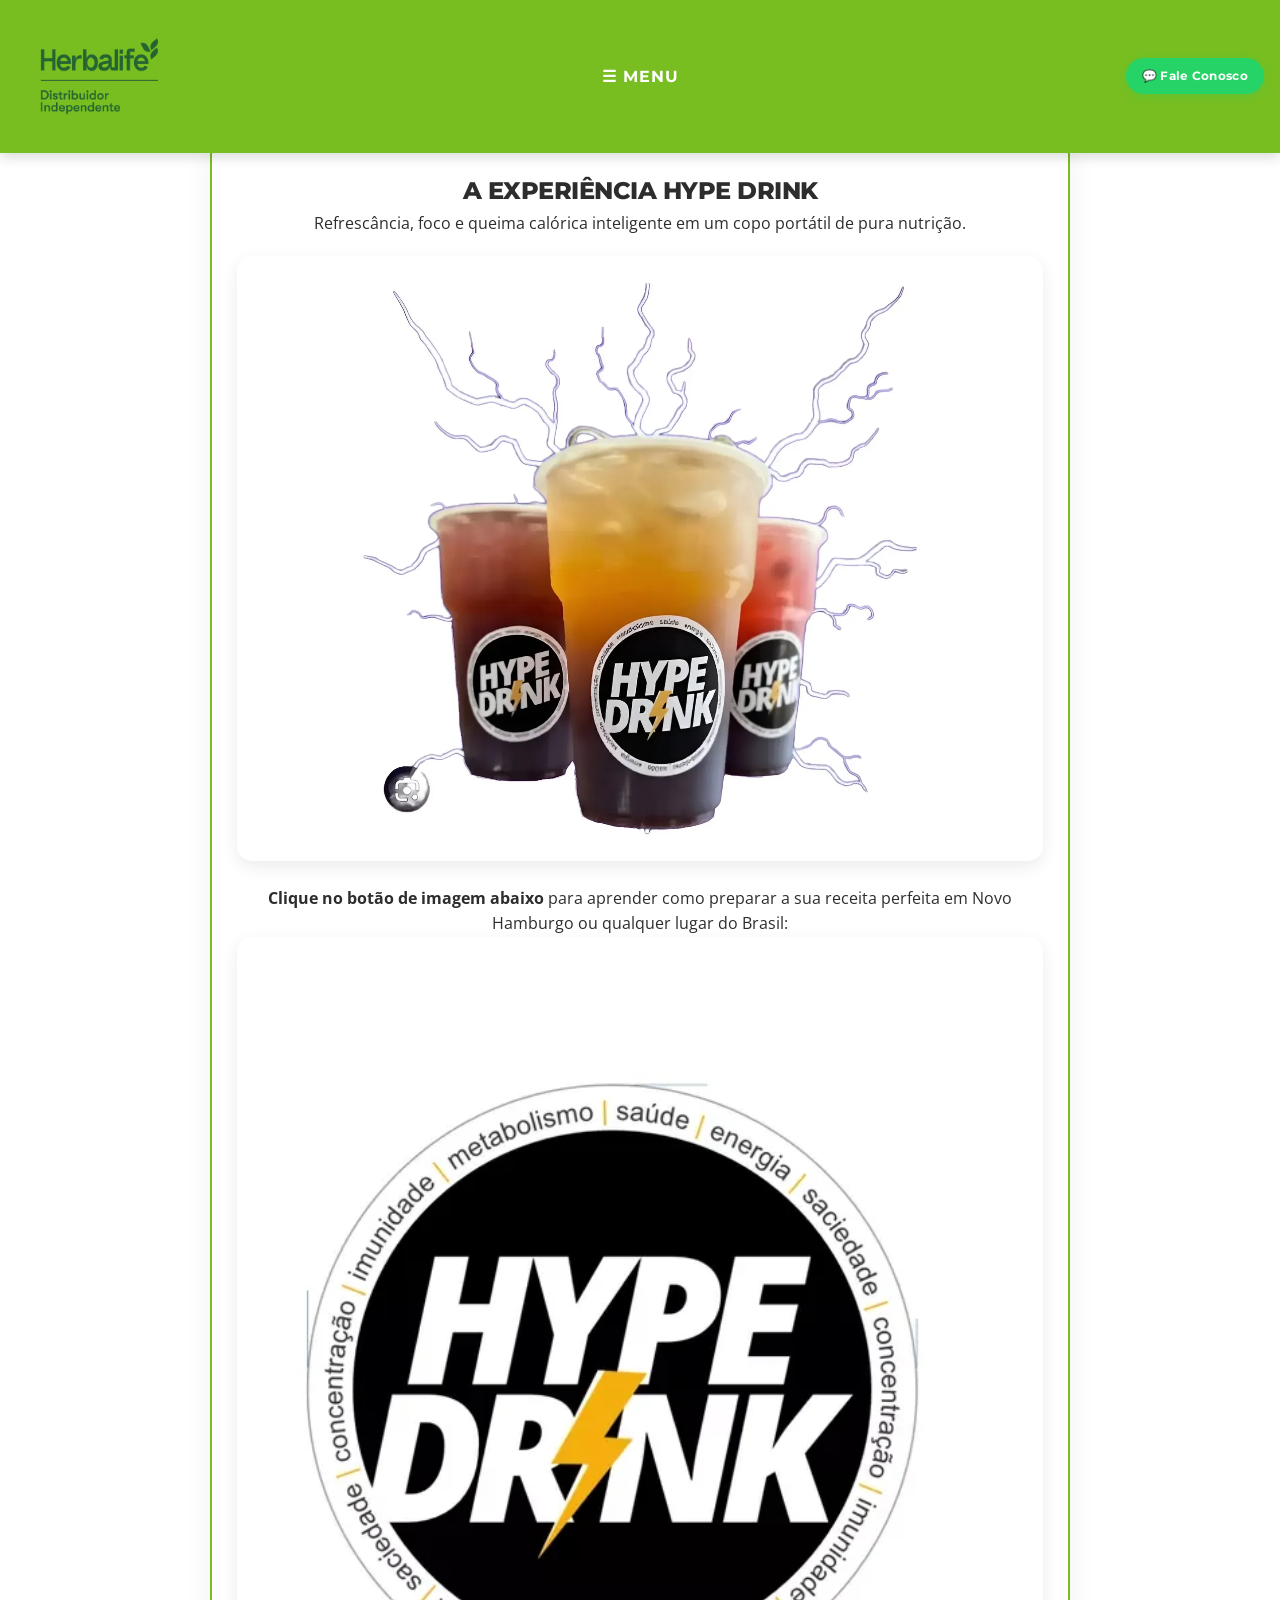
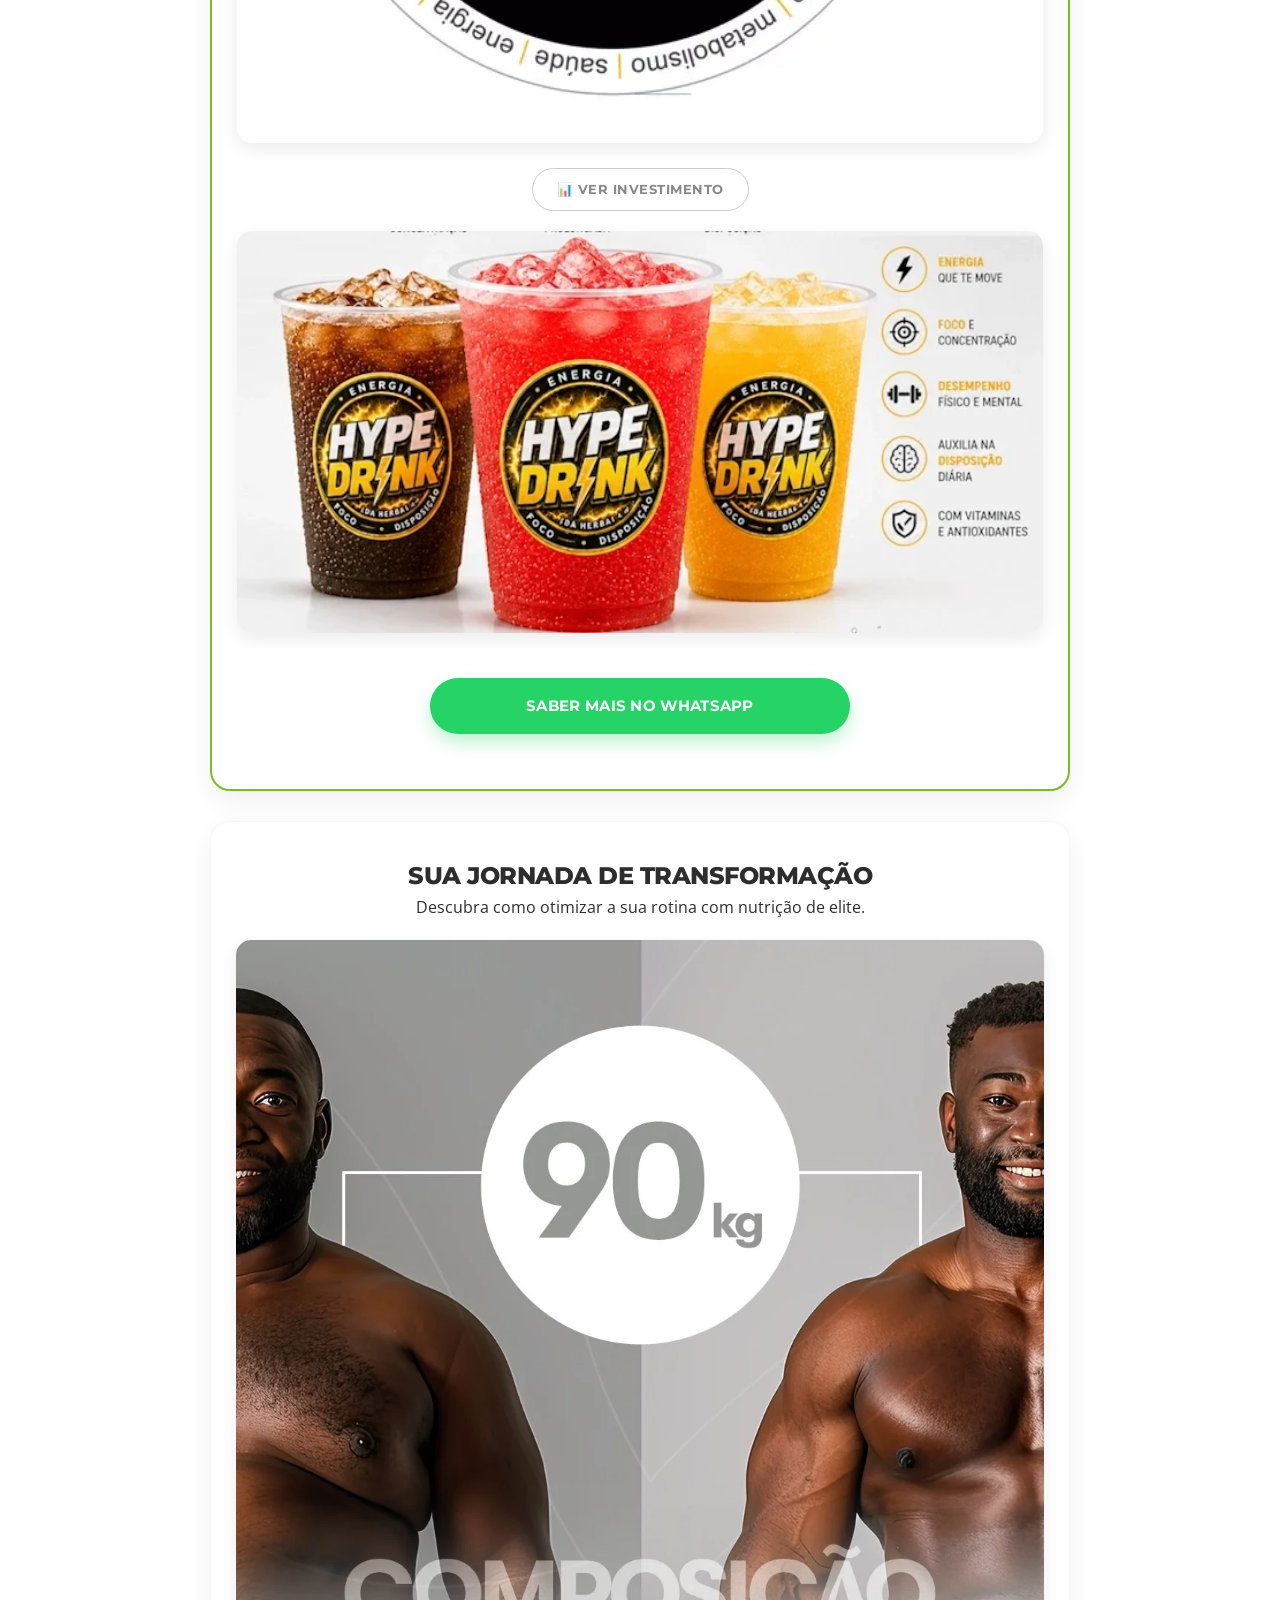
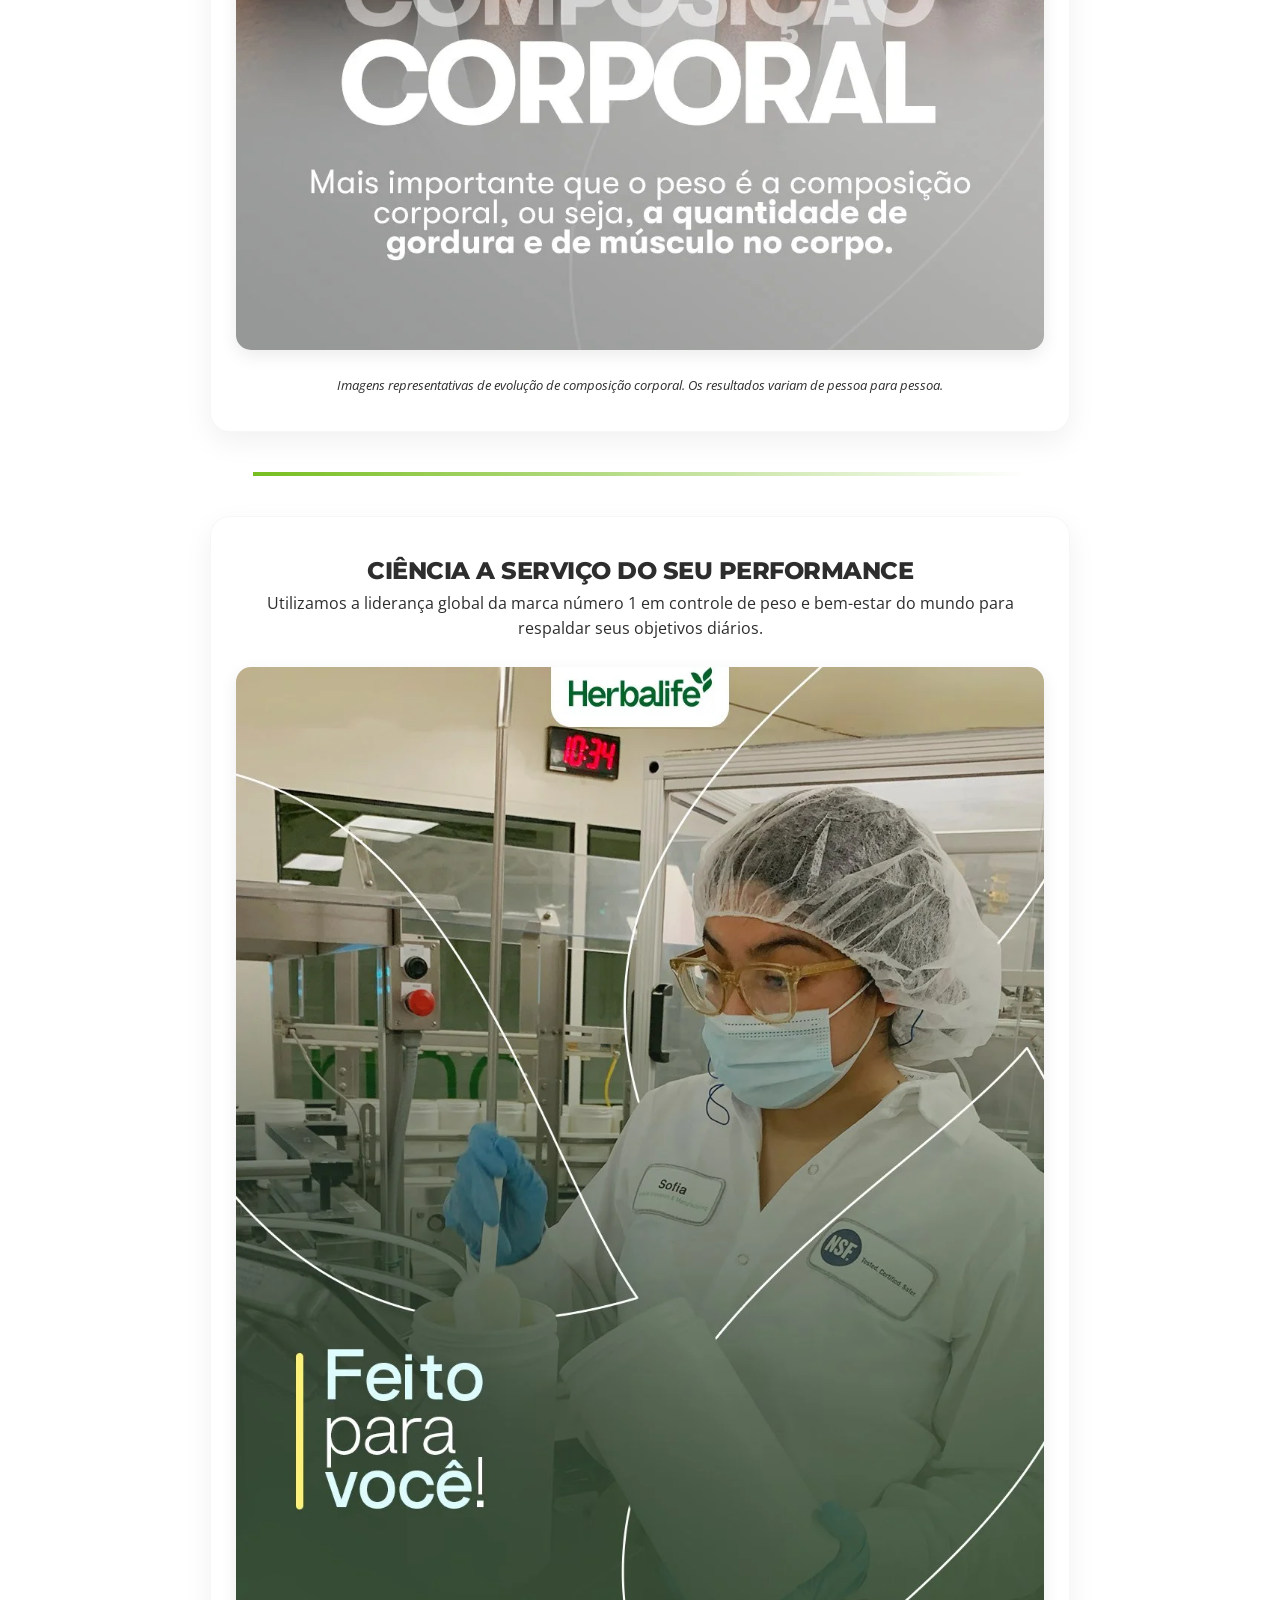
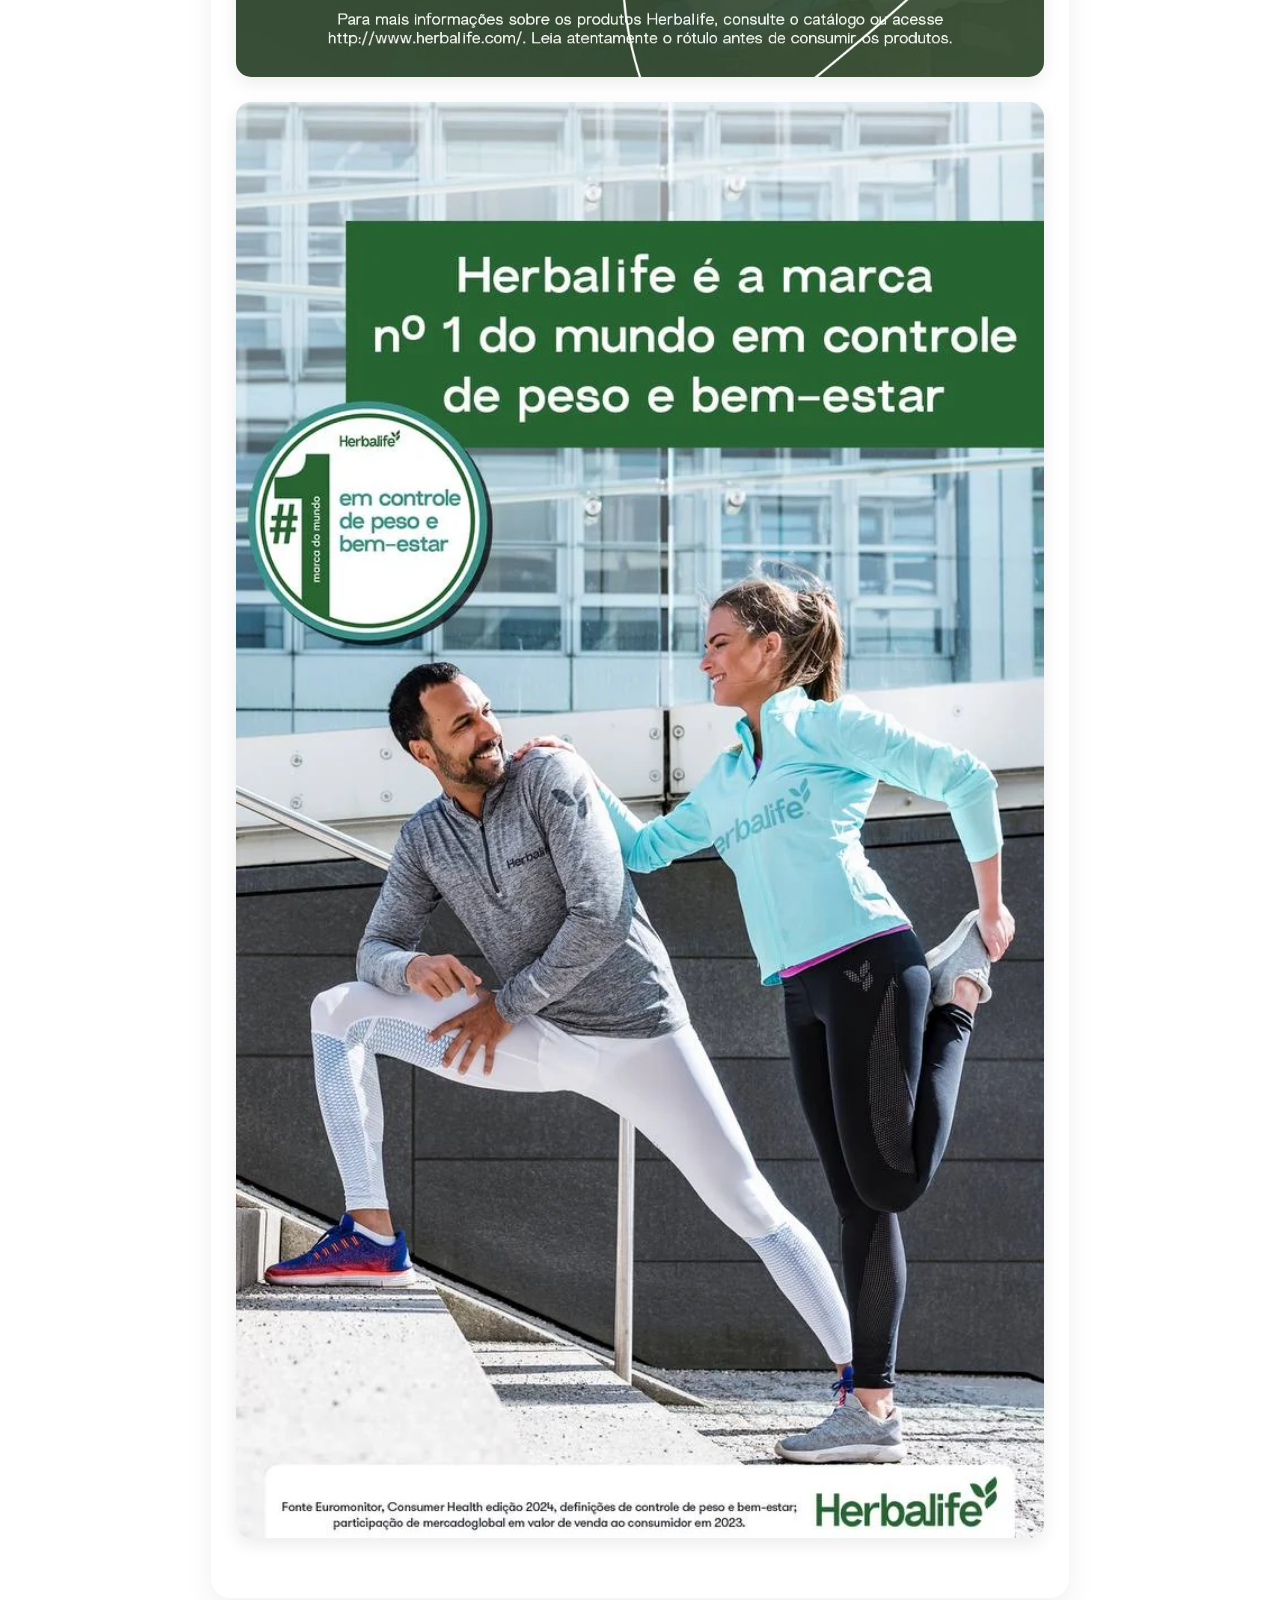
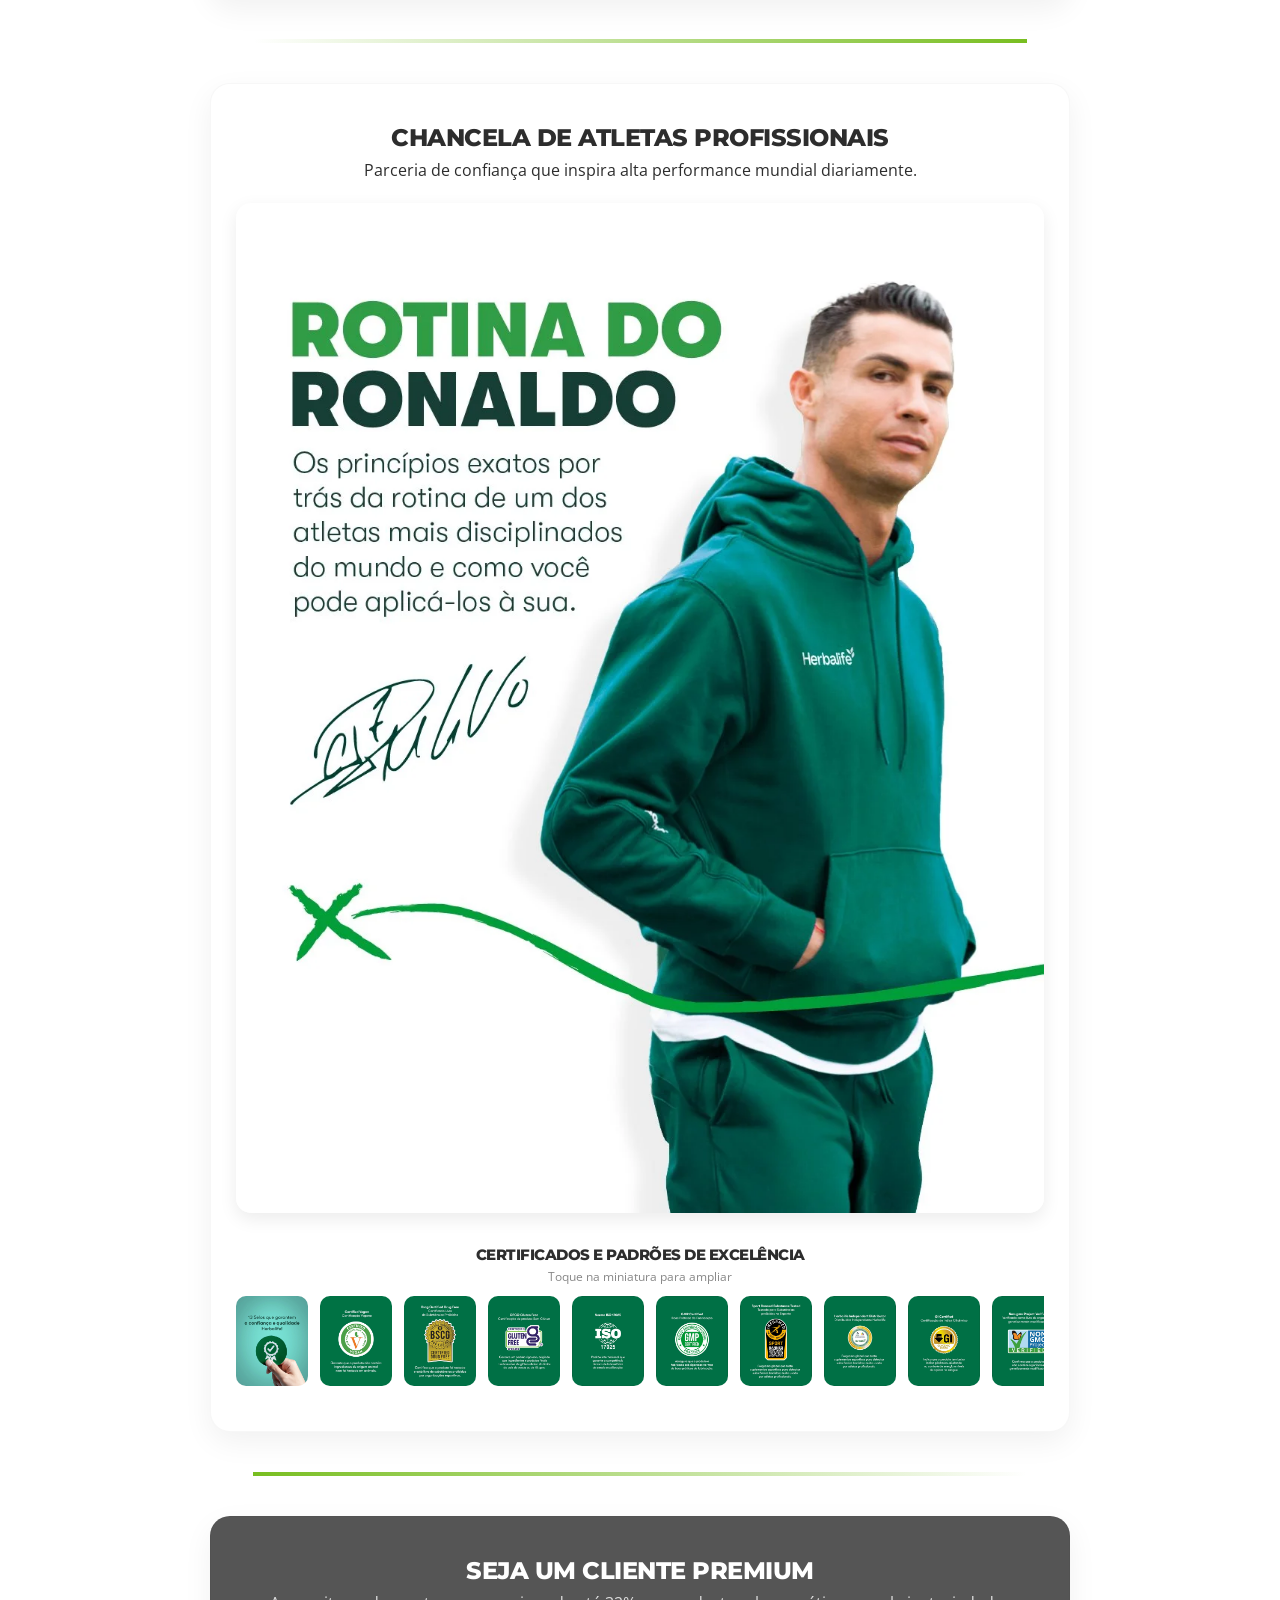
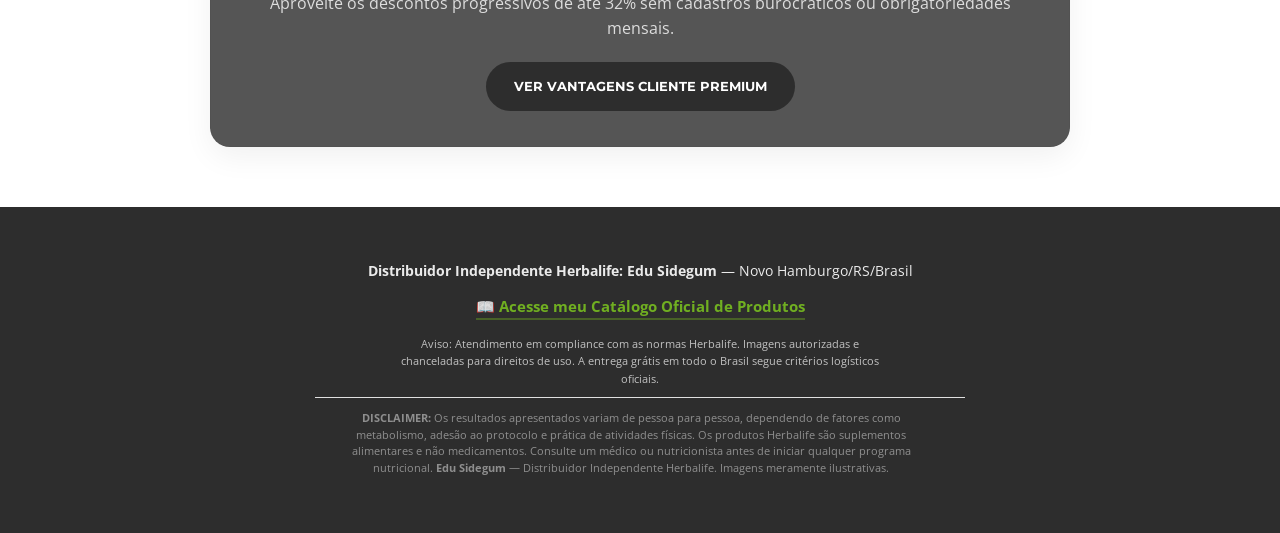
==== commit 06a8d00a: "Create index.html" ====
--- a/index.html
+++ b/index.html
@@ -1,51 +1,51 @@
 <!DOCTYPE html>
-<html lang="pt-br">
-    
-<head>
+<html lang="pt-BR">
+  <head>
     <meta charset="UTF-8">
     <meta name="viewport" content="width=device-width, initial-scale=1.0">
-    <!-- <script src="https://edusidegum.github.io/menu/bloco-includes.js" defer></script>   MOVIDO PARA body> -->
+
     <!-- SEO On-Page -->
     <meta name="description" content="Distribuidor Independente Herbalife - RS / BR. Conheça o Hype Drink, nutrição de alta performance com desconto de até 32%. Acompanhamento personalizado e entrega em todo Brasil.">
-    <!-- Autor -->
     <meta name="author" content="Edu Sidegum — Consultor Independente Herbalife">
-    <!-- Cor do tema (mobile: barra do navegador) -->
     <meta name="theme-color" content="#78BE20">
-    <!-- Canonical URL -->
     <link rel="canonical" href="https://edusidegum.github.io/hypedrink/">
-    <!-- Localização (SEO local) -->
     <meta name="geo.region" content="BR-RS">
     <meta name="geo.placename" content="Novo Hamburgo">
     <meta name="robots" content="index, follow">
-    <!-- Open Graph (WhatsApp, Instagram, Facebook) -->
+
+    <!-- Open Graph -->
     <meta property="og:title" content="Hype Drink — Nutrição de Alta Performance | Herbalife">
     <meta property="og:description" content="Refrescância, foco e queima calórica inteligente. Seja Cliente Premium com até 32% de desconto. Entrega grátis em todo Brasil.">
     <meta property="og:image" content="https://edusidegum.github.io/hypedrink/img/HypeDrink.webp">
     <meta property="og:url" content="https://edusidegum.github.io/hypedrink/">
     <meta property="og:type" content="website">
     <meta property="og:locale" content="pt_BR">
+
     <!-- Twitter Card -->
     <meta name="twitter:card" content="summary_large_image">
     <meta name="twitter:title" content="Hype Drink — Nutrição de Alta Performance | Herbalife">
     <meta name="twitter:description" content="Refrescância, foco e queima calórica inteligente. Seja Cliente Premium com até 32% de desconto.">
     <meta name="twitter:image" content="https://edusidegum.github.io/hypedrink/img/HypeDrink.webp">
+
+    <!-- Proteção contra cópia -->
+    <meta name="protecao-copia" content="ativado">
+
     <title>Hype Drink — Nutrição de Alta Performance | Distribuidor Herbalife</title>
+
     <link rel="preconnect" href="https://fonts.googleapis.com">
     <link rel="preconnect" href="https://fonts.gstatic.com" crossorigin>
-    
     <link href="https://fonts.googleapis.com/css2?family=Montserrat:wght@700;800&family=Open+Sans:wght@400;600&display=swap" rel="stylesheet" media="print" onload="this.onload=null;this.media='all'">
-    <noscript><link href="https://fonts.googleapis.com/css2?family=Montserrat:wght@700;800&family=Open+Sans:wght@400;600&display=swap" rel="stylesheet"></noscript>  
-        <!-- Preload da imagem LCP (above the fold) -->
+    <noscript><link href="https://fonts.googleapis.com/css2?family=Montserrat:wght@700;800&family=Open+Sans:wght@400;600&display=swap" rel="stylesheet"></noscript>
+
+    <!-- Preload LCP -->
     <link rel="preload" as="image" href="img/HypeDrink.webp" fetchpriority="high">
 
+    <!-- CSS externo assíncrono -->
     <link rel="preload" href="assets/css/style.css" as="style" onload="this.onload=null;this.rel='stylesheet'">
-    
     <noscript><link rel="stylesheet" href="assets/css/style.css"></noscript>
-<!-- ✗ REMOVER a linha original abaixo -->
-<!-- <link rel="stylesheet" href="assets/css/style.css"> -->
-    <!-- CSS Crítico Inline (Above the Fold — evita bloqueio de renderização) -->
+
+    <!-- CSS Crítico Inline -->
     <style>
-        /* Critico: Sticky Header + espaçador (aparece antes do scroll) */
         .sticky-header {
             position: fixed;
             top: 0; left: 0;
@@ -65,47 +65,73 @@
             letter-spacing: 0.5px;
         }
         .header-spacer { height: 56px; }
-
-           /* Fallback com as mesmas métricas da fonte final */
-    body { font-family: 'Open Sans', Arial, Helvetica, sans-serif; }
-    h1, h2, h3 { font-family: 'Montserrat', Arial Black, sans-serif; }
-        
-        
+        body { font-family: 'Open Sans', Arial, Helvetica, sans-serif; }
+        h1, h2, h3 { font-family: 'Montserrat', Arial Black, sans-serif; }
     </style>
-<script type="application/ld+json">
-{
-    "@context": "https://schema.org",
-    "@type": "BreadcrumbList",
-    "itemListElement": [
-        {
-            "@type": "ListItem",
-            "position": 1,
-            "name": "Home",
-            "item": "https://edusidegum.github.io/hypedrink/"
-        },
-        {
-            "@type": "ListItem",
-            "position": 2,
-            "name": "Hype Drink",
-            "item": "https://edusidegum.github.io/hypedrink/"
-        }
-    ]
-}
-</script>
-
-  
+
+    <!-- JSON-LD Structured Data -->
+    <script type="application/ld+json">
+    {
+        "@context": "https://schema.org",
+        "@graph": [
+            {
+                "@type": "Organization",
+                "name": "Edu Sidegum — Consultor Independente Herbalife",
+                "url": "https://edusidegum.github.io/hypedrink/",
+                "description": "Distribuidor Independente Herbalife com atuação no Rio Grande do Sul e entrega em todo Brasil.",
+                "contactPoint": {
+                    "@type": "ContactPoint",
+                    "telephone": "+55 51 99966-3200",
+                    "contactType": "customer service",
+                    "areaServed": "BR",
+                    "availableLanguage": "pt-BR"
+                },
+                "address": {
+                    "@type": "PostalAddress",
+                    "addressLocality": "Novo Hamburgo",
+                    "addressRegion": "RS",
+                    "addressCountry": "BR"
+                },
+                "sameAs": ["https://wa.me/5551999663200"]
+            },
+            {
+                "@type": "Product",
+                "name": "Hype Drink",
+                "description": "Refrescância, foco e queima calórica inteligente em um copo portátil de pura nutrição.",
+                "brand": { "@type": "Brand", "name": "Herbalife" },
+                "offers": {
+                    "@type": "Offer",
+                    "description": "Descontos progressivos de até 32% para Cliente Premium",
+                    "availability": "https://schema.org/InStock",
+                    "areaServed": { "@type": "Country", "name": "BR" }
+                }
+            },
+            {
+                "@type": "WebSite",
+                "name": "Hype Drink — Nutrição de Alta Performance | Herbalife",
+                "url": "https://edusidegum.github.io/hypedrink/",
+                "description": "Seja Cliente Premium com até 32% de desconto. Entrega grátis em todo Brasil.",
+                "inLanguage": "pt-BR"
+            },
+            {
+                "@type": "BreadcrumbList",
+                "itemListElement": [
+                    { "@type": "ListItem", "position": 1, "name": "Home", "item": "https://edusidegum.github.io/hypedrink/" },
+                    { "@type": "ListItem", "position": 2, "name": "Hype Drink Fresh", "item": "https://edusidegum.github.io/hypedrink/#experiencia" }
+                ]
+            }
+        ]
+    }
+    </script>
 </head>
+
+
 <body>
-    <!-- ============ HEADER STICKY CTA ============ -->
-    <!-- ═══════════ TOPBAR FIXA ═══════════ -->
+    <!-- ═══════════ HEADER STICKY ═══════════ -->
     <header class="sticky-header" role="banner" aria-label="Barra de navegação principal">
-        <!-- Logo + Texto à esquerda -->
         <a href="https://edusidegum.github.io/hypedrink/" aria-label="Página inicial Hype Drink" class="topbar-brand">
-            <img src="https://raw.githubusercontent.com/edusidegum/hypedrink/main/img/Herbalife-Logo.webp" alt="Consultor Independente" class="topbar-logo">
-
-            <!-- Oculto Por citar No Logo  <span class="topbar-nome">Consultor Independente</span>  Se precisar Habiliyar -->
+            <img src="img/Herbalife-Logo.webp" alt="Consultor Independente" class="topbar-logo">
         </a>
-        <!-- Menu Dropdown central -->
         <nav class="menu-dropdown" aria-label="Menu de páginas">
             <button class="menu-toggle" aria-label="Abrir menu">☰ Menu</button>
             <ul class="menu-lista">
@@ -114,164 +140,128 @@
                 <li><a href="https://edusidegum.github.io/cadastro/cadastro.html" target="_blank" rel="noopener">🚀 Novo Consultor</a></li>
             </ul>
         </nav>
-        <!-- WhatsApp à direita -->
-        <a href="https://wa.me/5551999663200?text=Quero%20Saber%20mais%20Sobre%20o%20HypeDrink" class="btn-cta" target="_blank" rel="noopener" aria-label="Falar no WhatsApp">
-            💬 Fale Conosco
-        </a>
+        <a href="https://wa.me/5551999663200?text=Quero%20Saber%20mais%20Sobre%20o%20HypeDrink" class="btn-cta" target="_blank" rel="noopener" aria-label="Falar no WhatsApp">💬 Fale Conosco</a>
     </header>
     <div class="header-spacer"></div>
-        
-    <!-- ============ CONTEÚDO PRINCIPAL ============ -->
-    <main class="container" role="main"> 
-
-    <!-- ═══ BREADCRUMB ═══ -->
+
+    <!-- ═══════════ CONTEÚDO PRINCIPAL ═══════════ -->
+    <main class="container" role="main">
+        <!-- Breadcrumb -->
         <nav aria-label="Breadcrumb" style="font-size:12px;color:#999;margin-bottom:12px;padding:0 4px;">
-    <ol style="list-style:none;display:flex;gap:6px;padding:0;margin:0;">
-        <li><a href="index.html" style="color:#78BE20;text-decoration:none;">Home</a></li>
-        <li style="color:#bbb;">›</li>
-        <li aria-current="page" style="color:#666;">Hype Drink</li>
-    </ol>
-</nav>
-
-
-    <!-- Primeiro card... -->
-
-         <!-- [NÍVEL A - AÇÃO] Oferta principal + CTA de conversão -->
-    
-        <section class="card" style="border:2px solid var(--primary);" aria-labelledby="headline-experiencia">
+            <ol style="list-style:none;display:flex;gap:6px;padding:0;margin:0;">
+                <li><a href="index.html" style="color:#78BE20;text-decoration:none;">Home</a></li>
+                <li style="color:#bbb;">›</li>
+                <li aria-current="page" style="color:#666;">Hype Drink</li>
+            </ol>
+        </nav>
+
+        <!-- Experiência Hype Drink -->
+        <section class="card" id="experiencia" style="border:2px solid var(--primary);" aria-labelledby="headline-experiencia">
             <h2 id="headline-experiencia">A Experiência Hype Drink</h2>
             <p style="margin-bottom:20px;">Refrescância, foco e queima calórica inteligente em um copo portátil de pura nutrição.</p>
-                     <div style="aspect-ratio:800/600;width:100%;overflow:hidden;border-radius:15px;box-shadow:0 6px 18px rgba(0,0,0,0.08);margin-bottom:25px;">
+            <div style="aspect-ratio:800/600;width:100%;overflow:hidden;border-radius:15px;box-shadow:0 6px 18px rgba(0,0,0,0.08);margin-bottom:25px;">
                 <img src="img/HypeDrink.webp" width="800" height="600" alt="Hype Drink Fresh — bebida refrescante de nutrição Herbalife" fetchpriority="high" decoding="async" style="width:100%;height:100%;object-fit:contain;display:block;">
             </div>
             <p><strong>Clique no botão de imagem abaixo</strong> para aprender como preparar a sua receita perfeita em Novo Hamburgo ou qualquer lugar do Brasil:</p>
             <a href="preparo.html" aria-label="Ver instruções de preparo do Hype Drink">
                 <img class="img-fluid img-link" src="img/HypeSelo.webp" width="400" height="400" alt="Botão com selo para acessar instruções de preparo do Hype Drink">
-            </a> 
-
-            <!-- Botão investimento.html -->
+            </a>
             <div style="text-align:center;margin:20px 0;">
-                <a href="investimento.html"
-                   style="display:inline-block;padding:10px 24px;border:1px solid #ccc;
-                          border-radius:50px;color:#888;background:#fff;
-                          font-family:'Montserrat',sans-serif;font-size:13px;
-                          font-weight:700;text-decoration:none;text-transform:uppercase;
-                          letter-spacing:0.5px;transition:all 0.2s;">
-                    📊 Ver Investimento
-                </a>
+                <a href="investimento.html" style="display:inline-block;padding:10px 24px;border:1px solid #ccc;border-radius:50px;color:#888;background:#fff;font-family:'Montserrat',sans-serif;font-size:13px;font-weight:700;text-decoration:none;text-transform:uppercase;letter-spacing:0.5px;transition:all 0.2s;">📊 Ver Investimento</a>
             </div>
-            
             <img class="img-fluid" src="img/HypeVantagens.webp" width="800" height="600" alt="Lista de vantagens do Hype Drink: refrescância, foco e queima calórica" loading="lazy">
             <a href="https://wa.me/5551999663200?text=Quero%20Saber%20mais%20Sobre%20o%20HypeDrink" class="btn-primary-whats" aria-label="Falar sobre Hype Drink no WhatsApp">Saber Mais no WhatsApp</a>
         </section>
 
-        <!-- [NÍVEL A - ATENÇÃO] Primeira dobra: impacto visual + promessa -->
-    <section class="card" aria-labelledby="headline-jornada">
-    <h1 id="headline-jornada">Sua Jornada de Transformação</h1>
-          
+        <!-- Sua Jornada de Transformação -->
+        <section class="card" aria-labelledby="headline-jornada">
+            <h1 id="headline-jornada">Sua Jornada de Transformação</h1>
             <p style="margin-bottom:20px;font-size:16px;">Descubra como otimizar a sua rotina com nutrição de elite.</p>
             <img class="img-fluid" src="img/composicaocorporal.webp" width="800" height="600" alt="Evolução de composição corporal com protocolo de nutrição Herbalife — resultados individuais podem variar" loading="lazy">
             <p style="font-size:13px;font-style:italic;">Imagens representativas de evolução de composição corporal. Os resultados variam de pessoa para pessoa.</p>
         </section>
+
         <div class="separator-1" aria-hidden="true"></div>
-        <!-- [NÍVEL I - INTERESSE] Autoridade científica + prova social -->
+
+        <!-- Ciência a Serviço do Seu Performance -->
         <section class="card" aria-labelledby="headline-ciencia">
             <h2 id="headline-ciencia">Ciência a Serviço do Seu Performance</h2>
             <p style="margin-bottom:25px;">Utilizamos a liderança global da marca número 1 em controle de peso e bem-estar do mundo para respaldar seus objetivos diários.</p>
             <img class="img-fluid" src="img/laboratorio.webp" width="800" height="600" alt="Selo de controle científico e controle analítico com mais de 300 cientistas e PhDs" loading="lazy">
             <img class="img-fluid" src="img/numeroumdomundo.webp" width="800" height="600" alt="Certificação Herbalife como marca número um do mundo em nutrição e bem-estar" loading="lazy">
         </section>
+
         <div class="separator-2" aria-hidden="true"></div>
-        <!-- [NÍVEL D - DESEJO] Prova de atleta + selos de credibilidade -->
+
+        <!-- Chancela de Atletas Profissionais -->
         <section class="card" aria-labelledby="headline-chancela">
             <h2 id="headline-chancela">Chancela de Atletas Profissionais</h2>
             <p style="margin-bottom:20px;">Parceria de confiança que inspira alta performance mundial diariamente.</p>
             <img class="img-fluid" src="img/cr7_20anos.webp" width="800" height="600" alt="Cristiano Ronaldo celebrando 20 anos de parceria com a Herbalife Nutrition" loading="lazy">
             <h3 style="margin-top:30px;font-size:15px;">Certificados e Padrões de Excelência</h3>
             <p style="font-size:12px;color:#888;">Toque na miniatura para ampliar</p>
-            <!-- Carrossel com lightbox — cada miniatura aciona o lightbox via onclick -->
             <div class="selos-carrossel" role="list" aria-label="Galeria de certificados e selos de excelência">
-                <img src="img/selos/selo1.webp" width="200" height="200" alt="Certificado 1" role="listitem" loading="lazy" onclick="openLightbox(this.src)">
-                <img src="img/selos/selo12.webp" width="200" height="200" alt="Certificado 2" role="listitem" loading="lazy" onclick="openLightbox(this.src)">
-                <img src="img/selos/selo123.webp" width="200" height="200" alt="Certificado 3" role="listitem" loading="lazy" onclick="openLightbox(this.src)">
-                <img src="img/selos/selo4.webp" width="200" height="200" alt="Certificado 4" role="listitem" loading="lazy" onclick="openLightbox(this.src)">
-                <img src="img/selos/selo45.webp" width="200" height="200" alt="Certificado 5" role="listitem" loading="lazy" onclick="openLightbox(this.src)">
-                <img src="img/selos/selo456.webp" width="200" height="200" alt="Certificado 6" role="listitem" loading="lazy" onclick="openLightbox(this.src)">
-                <img src="img/selos/selo7.webp" width="200" height="200" alt="Certificado 7" role="listitem" loading="lazy" onclick="openLightbox(this.src)">
-                <img src="img/selos/selo78.webp" width="200" height="200" alt="Certificado 8" role="listitem" loading="lazy" onclick="openLightbox(this.src)">
-                <img src="img/selos/selo789.webp" width="200" height="200" alt="Certificado 9" role="listitem" loading="lazy" onclick="openLightbox(this.src)">
-                <img src="img/selos/selo9.webp" width="200" height="200" alt="Certificado 10" role="listitem" loading="lazy" onclick="openLightbox(this.src)">
-                <img src="img/selos/selo91.webp" width="200" height="200" alt="Certificado 11" role="listitem" loading="lazy" onclick="openLightbox(this.src)">
+                <img src="img/selos/selo1.webp"   width="200" height="200" alt="Certificado 1"  role="listitem" loading="lazy" onclick="openLightbox(this.src)">
+                <img src="img/selos/selo12.webp"  width="200" height="200" alt="Certificado 2"  role="listitem" loading="lazy" onclick="openLightbox(this.src)">
+                <img src="img/selos/selo123.webp" width="200" height="200" alt="Certificado 3"  role="listitem" loading="lazy" onclick="openLightbox(this.src)">
+                <img src="img/selos/selo4.webp"   width="200" height="200" alt="Certificado 4"  role="listitem" loading="lazy" onclick="openLightbox(this.src)">
+                <img src="img/selos/selo45.webp"  width="200" height="200" alt="Certificado 5"  role="listitem" loading="lazy" onclick="openLightbox(this.src)">
+                <img src="img/selos/selo456.webp" width="200" height="200" alt="Certificado 6"  role="listitem" loading="lazy" onclick="openLightbox(this.src)">
+                <img src="img/selos/selo7.webp"   width="200" height="200" alt="Certificado 7"  role="listitem" loading="lazy" onclick="openLightbox(this.src)">
+                <img src="img/selos/selo78.webp"  width="200" height="200" alt="Certificado 8"  role="listitem" loading="lazy" onclick="openLightbox(this.src)">
+                <img src="img/selos/selo789.webp" width="200" height="200" alt="Certificado 9"  role="listitem" loading="lazy" onclick="openLightbox(this.src)">
+                <img src="img/selos/selo9.webp"   width="200" height="200" alt="Certificado 10" role="listitem" loading="lazy" onclick="openLightbox(this.src)">
+                <img src="img/selos/selo91.webp"  width="200" height="200" alt="Certificado 11" role="listitem" loading="lazy" onclick="openLightbox(this.src)">
                 <img src="img/selos/selo911.webp" width="200" height="200" alt="Certificado 12" role="listitem" loading="lazy" onclick="openLightbox(this.src)">
                 <img src="img/selos/selo913.webp" width="200" height="200" alt="Certificado 13" role="listitem" loading="lazy" onclick="openLightbox(this.src)">
                 <img src="img/selos/selo914.webp" width="200" height="200" alt="Certificado 14" role="listitem" loading="lazy" onclick="openLightbox(this.src)">
             </div>
         </section>
+
         <div class="separator-3" aria-hidden="true"></div>
-       
-        <!-- DOWNSEL: Cliente Premium (alternativa para quem não converteu no Hype Drink) -->
+
+        <!-- Cliente Premium -->
         <section class="card" style="background:#555;color:white;" aria-labelledby="headline-premium">
             <h2 id="headline-premium">Seja um Cliente Premium</h2>
             <p style="color:#DDD;margin-bottom:20px;">Aproveite os descontos progressivos de até 32% sem cadastros burocráticos ou obrigatoriedades mensais.</p>
             <a href="https://edusidegum.github.io/cadastro/cadastro.html" target="_blank" rel="noopener" class="btn-secondary" aria-label="Ver vantagens do Cliente Premium (abre em nova aba)">VER VANTAGENS CLIENTE PREMIUM</a>
         </section>
-
-
-
-        
     </main>
-    <!-- ============ RODAPÉ COM CATÁLOGO OFICIAL ============ -->
+
+    <!-- ═══════════ RODAPÉ ═══════════ -->
     <footer role="contentinfo">
         <p style="font-size:14px;margin-bottom:12px;"><strong>Distribuidor Independente Herbalife: Edu Sidegum</strong> — Novo Hamburgo/RS/Brasil</p>
         <p>
-            <a href="https://catalogoherbalife.com.br/edusidegum" target="_blank" rel="noopener" style="color:#78BE20;font-weight:bold;font-size:15px;text-decoration:none;border-bottom:2px solid rgba(120,190,32,0.4);padding-bottom:2px;" aria-label="Acessar catálogo oficial de produtos Herbalife (abre em nova aba)">
-                📖 Acesse meu Catálogo Oficial de Produtos
-            </a>
+            <a href="https://catalogoherbalife.com.br/edusidegum" target="_blank" rel="noopener" style="color:#78BE20;font-weight:bold;font-size:15px;text-decoration:none;border-bottom:2px solid rgba(120,190,32,0.4);padding-bottom:2px;" aria-label="Acessar catálogo oficial de produtos Herbalife (abre em nova aba)">📖 Acesse meu Catálogo Oficial de Produtos</a>
         </p>
         <p style="margin-top:16px;font-size:11px;opacity:0.7;max-width:500px;margin-left:auto;margin-right:auto;">Aviso: Atendimento em compliance com as normas Herbalife. Imagens autorizadas e chanceladas para direitos de uso. A entrega grátis em todo o Brasil segue critérios logísticos oficiais.</p>
 
-            <!-- ═══════════ DISCLAIMER OFICIAL HERBALIFE ═══════════ -->
-    <div style="max-width:650px;margin:10px auto 0;padding:12px 16px;border-top:1px solid #e0e0e0;text-align:center;">
-        <p style="font-size:11px;color:#999;line-height:1.5;margin:0;">
-            <strong>DISCLAIMER:</strong> Os resultados apresentados variam de pessoa para pessoa,
-            dependendo de fatores como metabolismo, adesão ao protocolo e prática de atividades físicas.
-            Os produtos Herbalife são suplementos alimentares e não medicamentos.
-            Consulte um médico ou nutricionista antes de iniciar qualquer programa nutricional.
-            <strong>Edu Sidegum</strong> — Distribuidor Independente Herbalife.
-            Imagens meramente ilustrativas.
-        </p>
-    </div>
-    
+        <!-- Disclaimer -->
+        <div style="max-width:650px;margin:10px auto 0;padding:12px 16px;border-top:1px solid #e0e0e0;text-align:center;">
+            <p style="font-size:11px;color:#999;line-height:1.5;margin:0;">
+                <strong>DISCLAIMER:</strong> Os resultados apresentados variam de pessoa para pessoa, dependendo de fatores como metabolismo, adesão ao protocolo e prática de atividades físicas. Os produtos Herbalife são suplementos alimentares e não medicamentos. Consulte um médico ou nutricionista antes de iniciar qualquer programa nutricional. <strong>Edu Sidegum</strong> — Distribuidor Independente Herbalife. Imagens meramente ilustrativas.
+            </p>
+        </div>
     </footer>
-    <!-- ============ LIGHTBOX (JavaScript inline, sem dependências externas) ============ -->
+
+    <!-- ═══════════ LIGHTBOX ═══════════ -->
     <div id="lightbox" role="dialog" aria-modal="true" aria-label="Visualizador de imagem ampliada" onclick="closeLightbox()">
         <span class="close-btn" aria-label="Fechar imagem ampliada">&times;</span>
         <img id="lightbox-img" src="" alt="Imagem ampliada">
     </div>
-    
-        <!-- Script leve, inline e não-bloqueante -->
+
+    <!-- ═══════════ SCRIPTS ═══════════ -->
     <script defer src="https://edusidegum.github.io/menu/bloco-includes.js"></script>
-    <script defer>
-        // ... lightbox code ...
-    </script>
-    
-    <!-- Script leve, inline e não-bloqueante (executa após DOM carregado) -->
     <script>
-        /**
-         * Abre o lightbox com a imagem clicada.
-         * @param {string} src - Caminho da imagem a ser ampliada.
-         */
         function openLightbox(src) {
             document.getElementById('lightbox-img').src = src;
             document.getElementById('lightbox').style.display = 'flex';
-            document.body.style.overflow = 'hidden'; // Trava scroll de fundo
-        }
-        /** Fecha o lightbox e restaura o scroll. */
+            document.body.style.overflow = 'hidden';
+        }
         function closeLightbox() {
             document.getElementById('lightbox').style.display = 'none';
             document.body.style.overflow = '';
         }
-        // Fechar com tecla ESC (acessibilidade)
         document.addEventListener('keydown', function(e) {
             if (e.key === 'Escape') closeLightbox();
         });
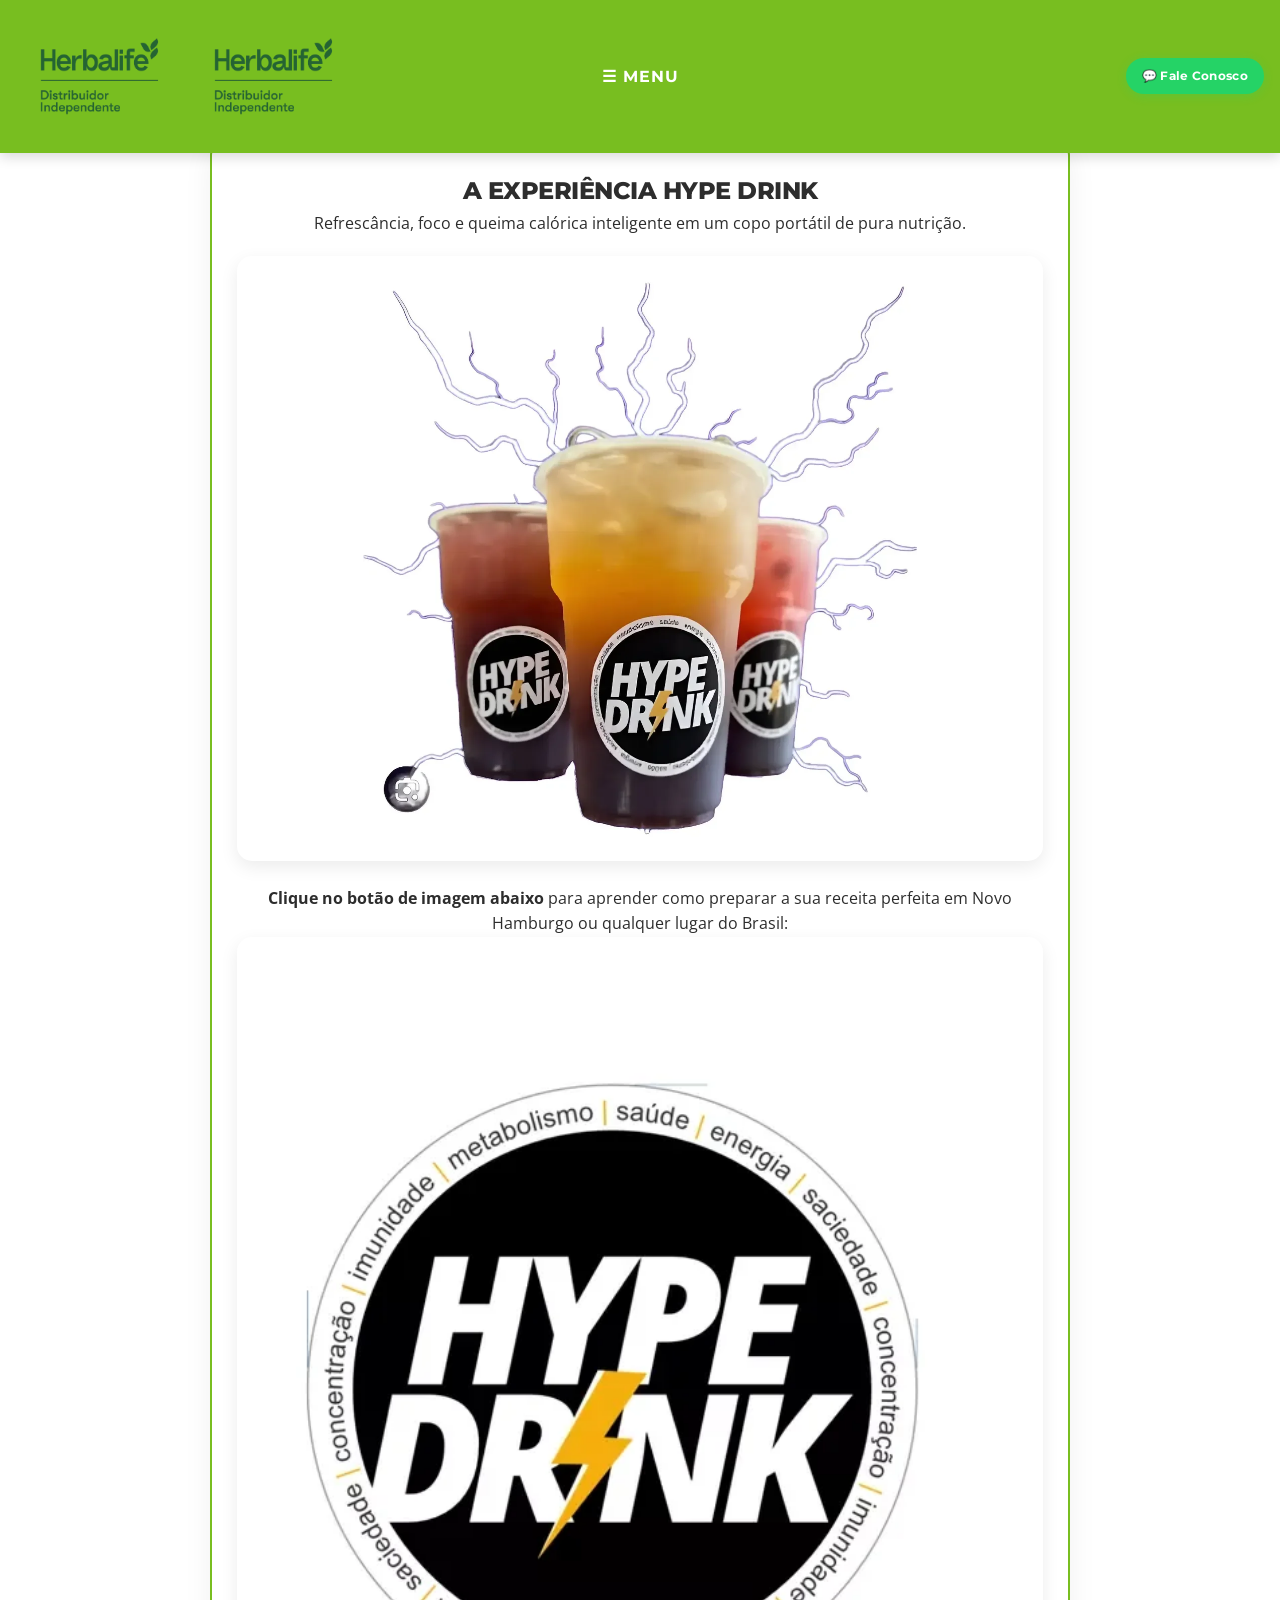
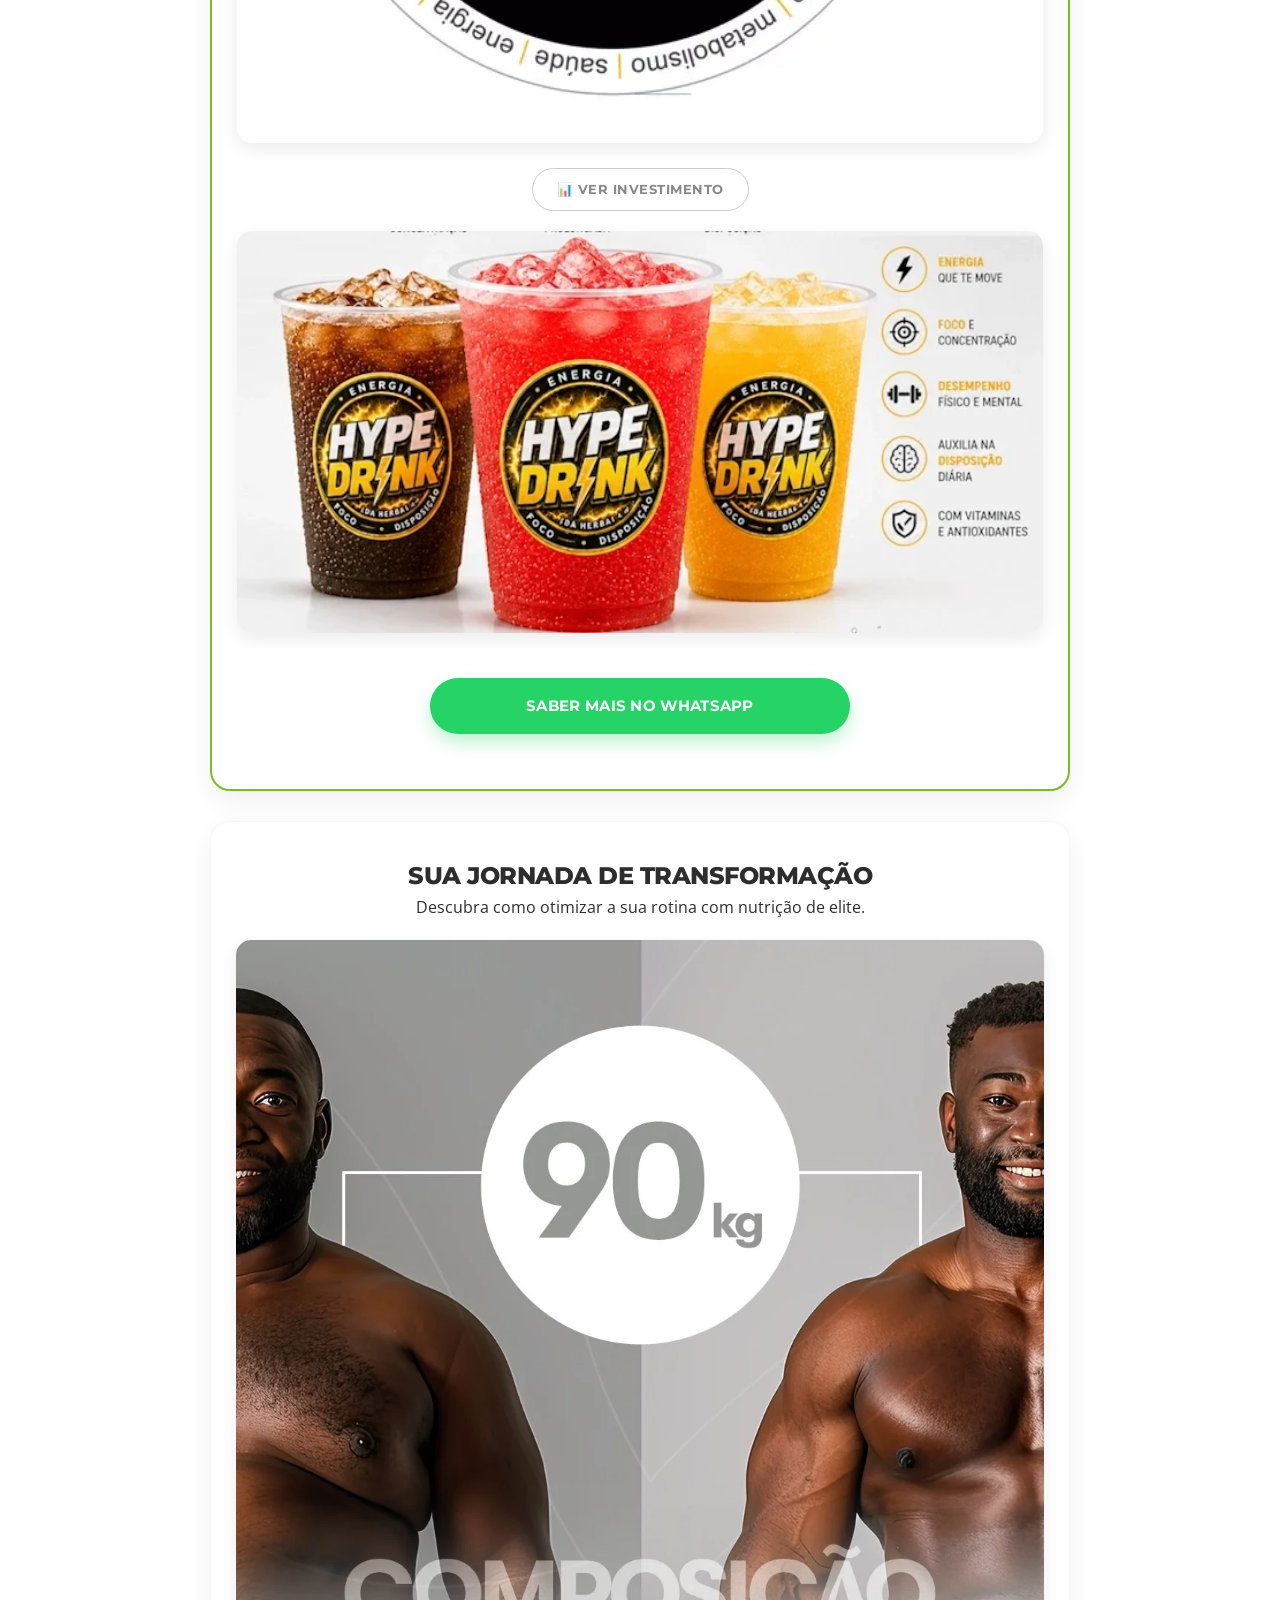
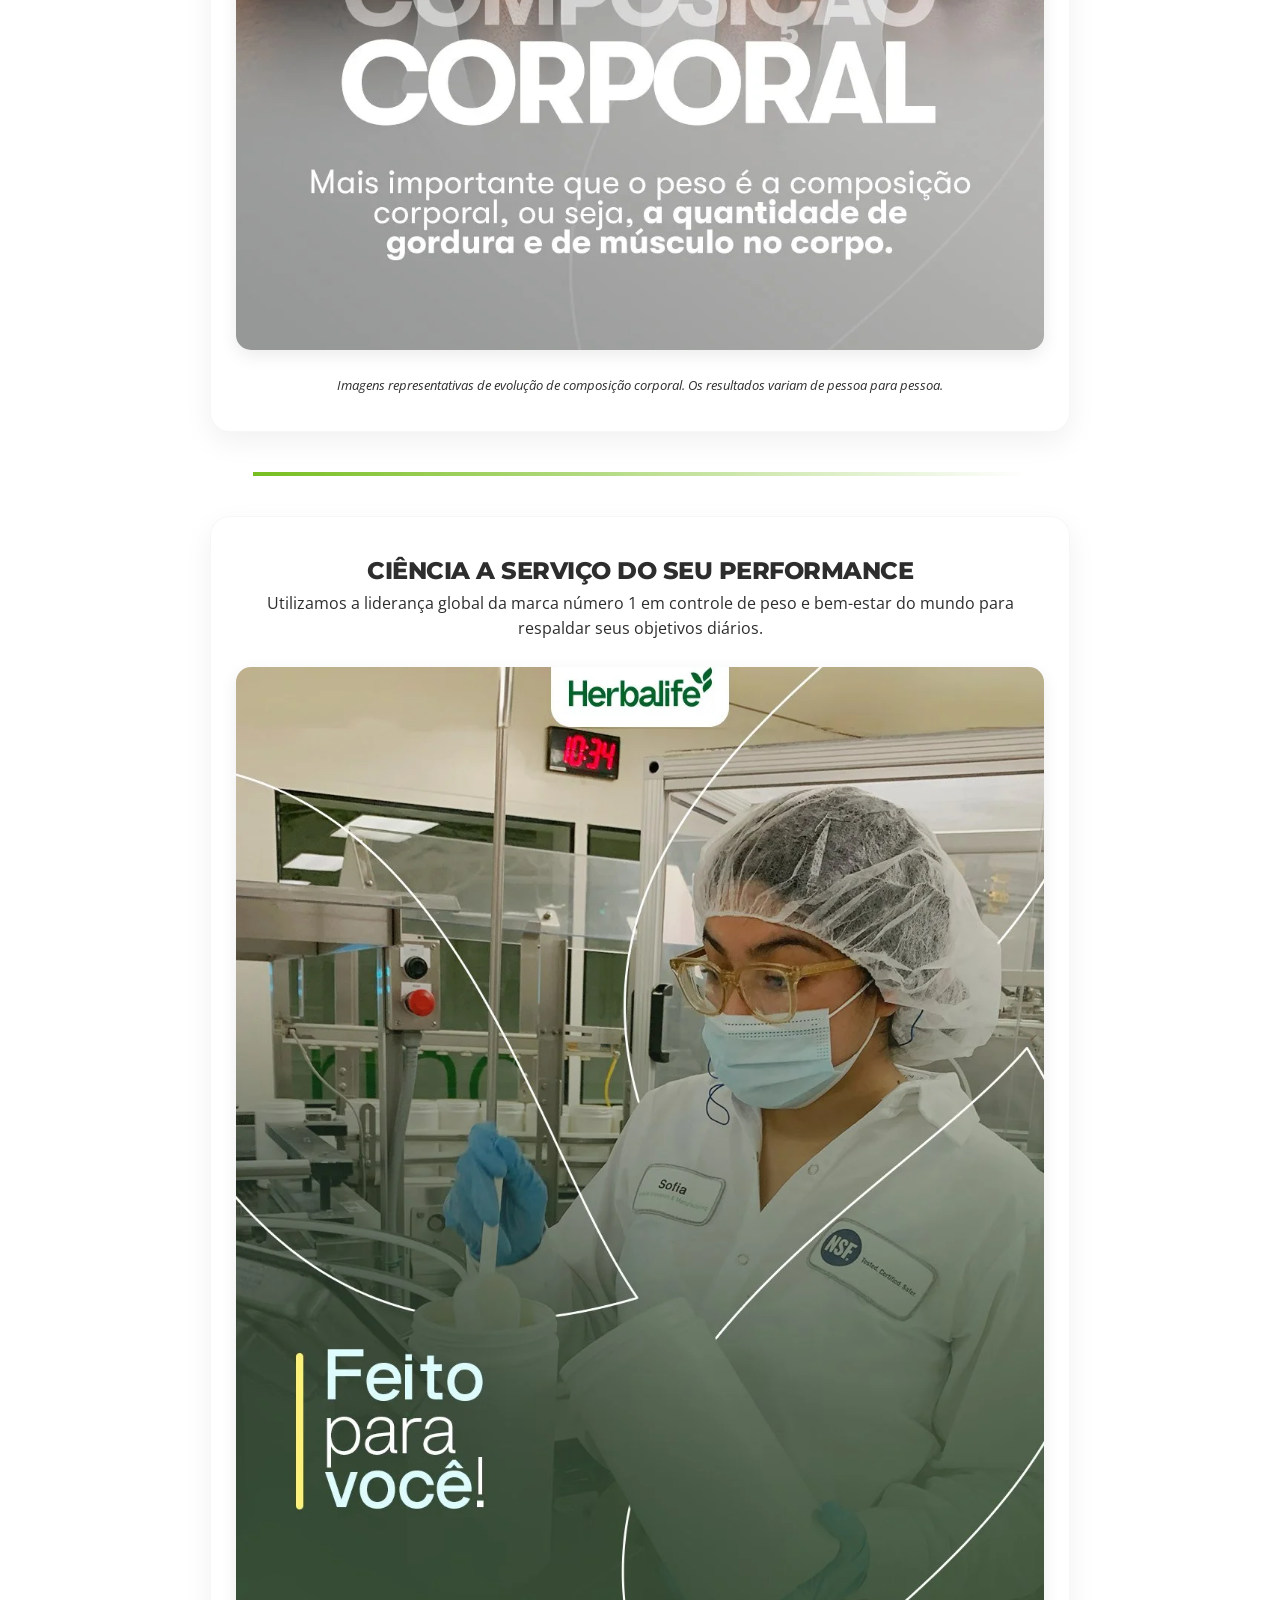
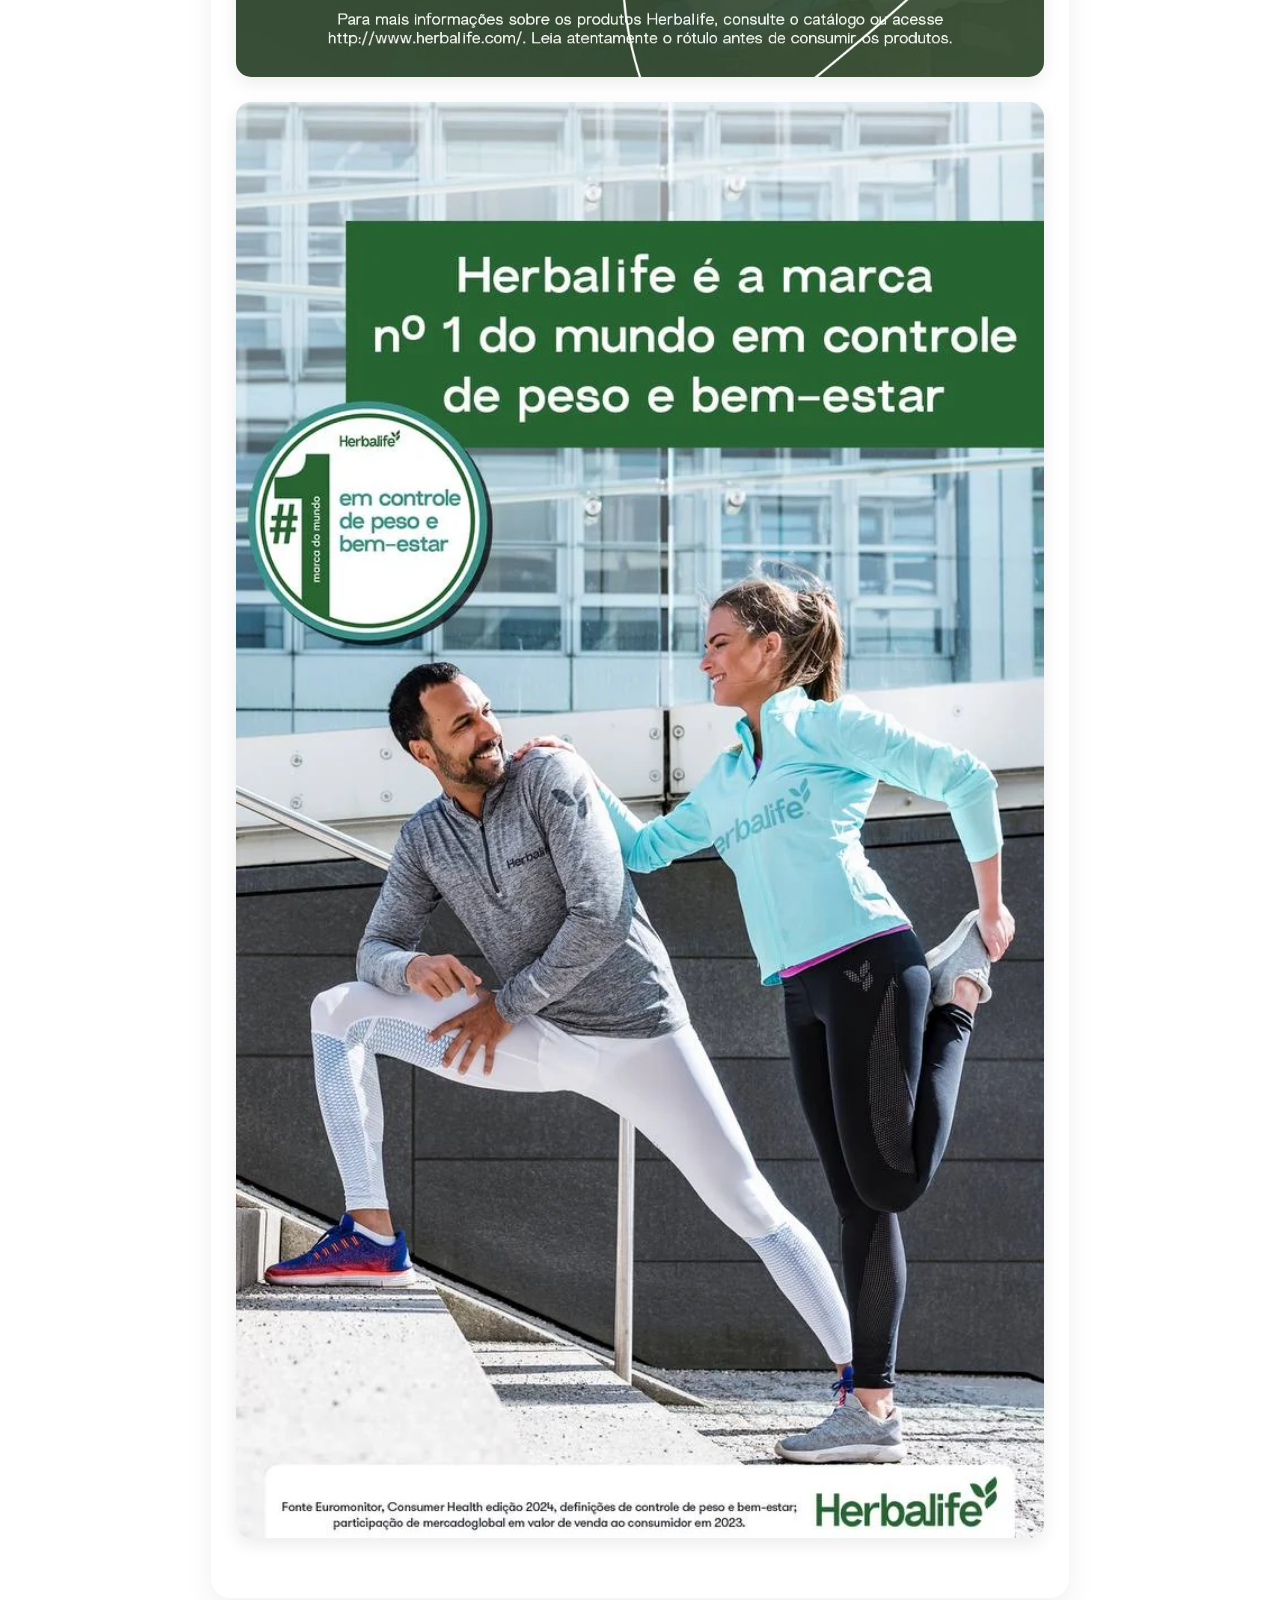
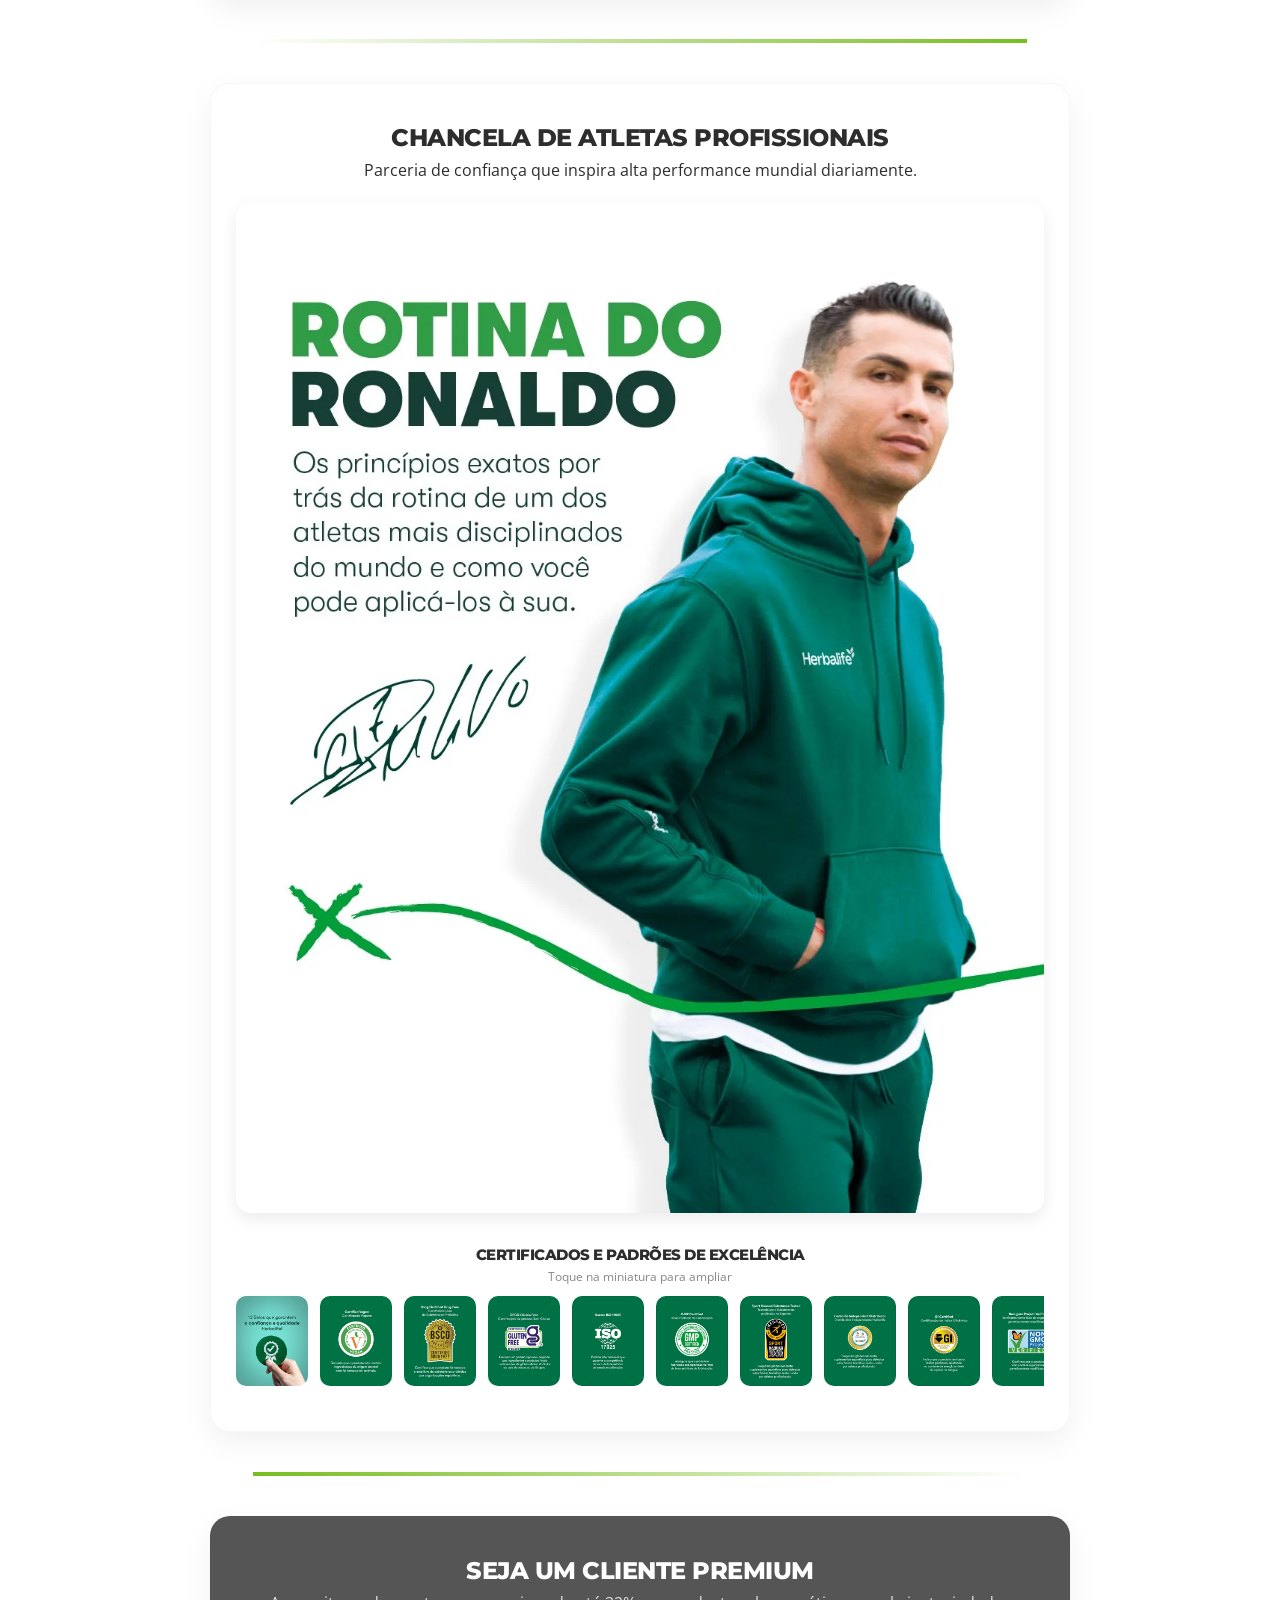
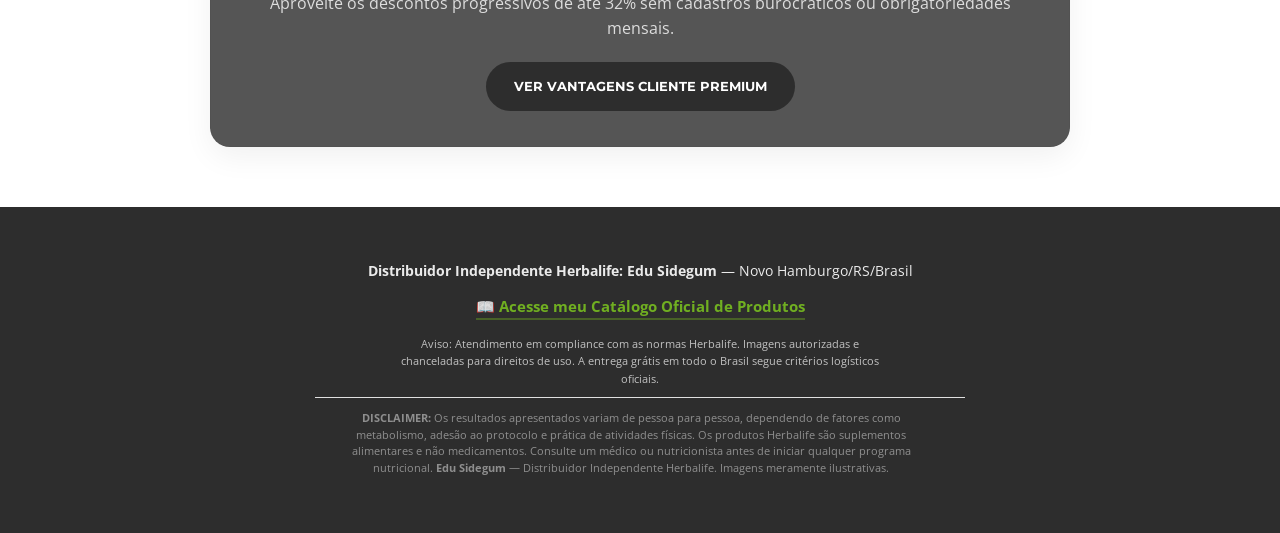
==== commit a419e1df: "Update index.html" ====
--- a/index.html
+++ b/index.html
@@ -130,7 +130,9 @@
     <!-- ═══════════ HEADER STICKY ═══════════ -->
     <header class="sticky-header" role="banner" aria-label="Barra de navegação principal">
         <a href="https://edusidegum.github.io/hypedrink/" aria-label="Página inicial Hype Drink" class="topbar-brand">
-            <img src="img/Herbalife-Logo.webp" alt="Consultor Independente" class="topbar-logo">
+          
+          <img src="img/Herbalife-Logo.webp" alt="Consultor Independente" class="topbar-logo" width="128" height="128">
+          <img src="img/Herbalife-Logo.webp" alt="Consultor Independente" class="topbar-logo">
         </a>
         <nav class="menu-dropdown" aria-label="Menu de páginas">
             <button class="menu-toggle" aria-label="Abrir menu">☰ Menu</button>
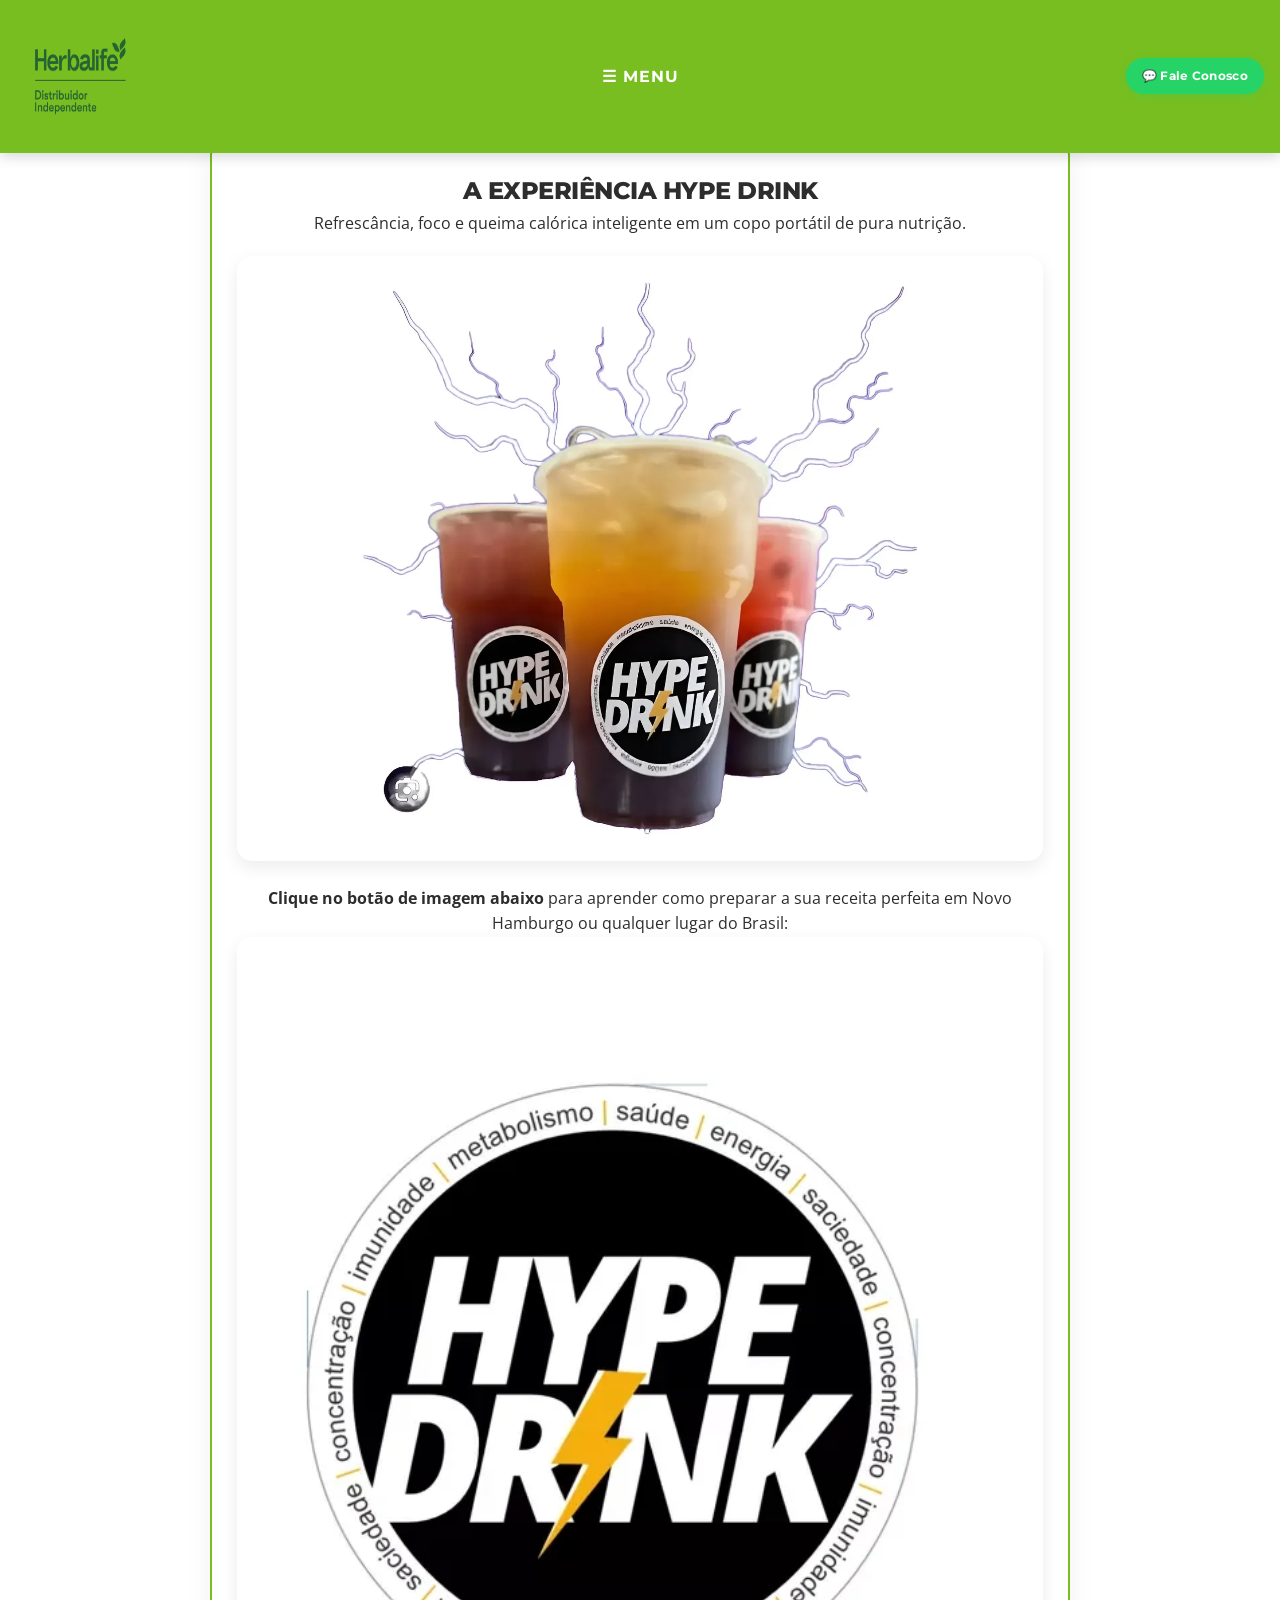
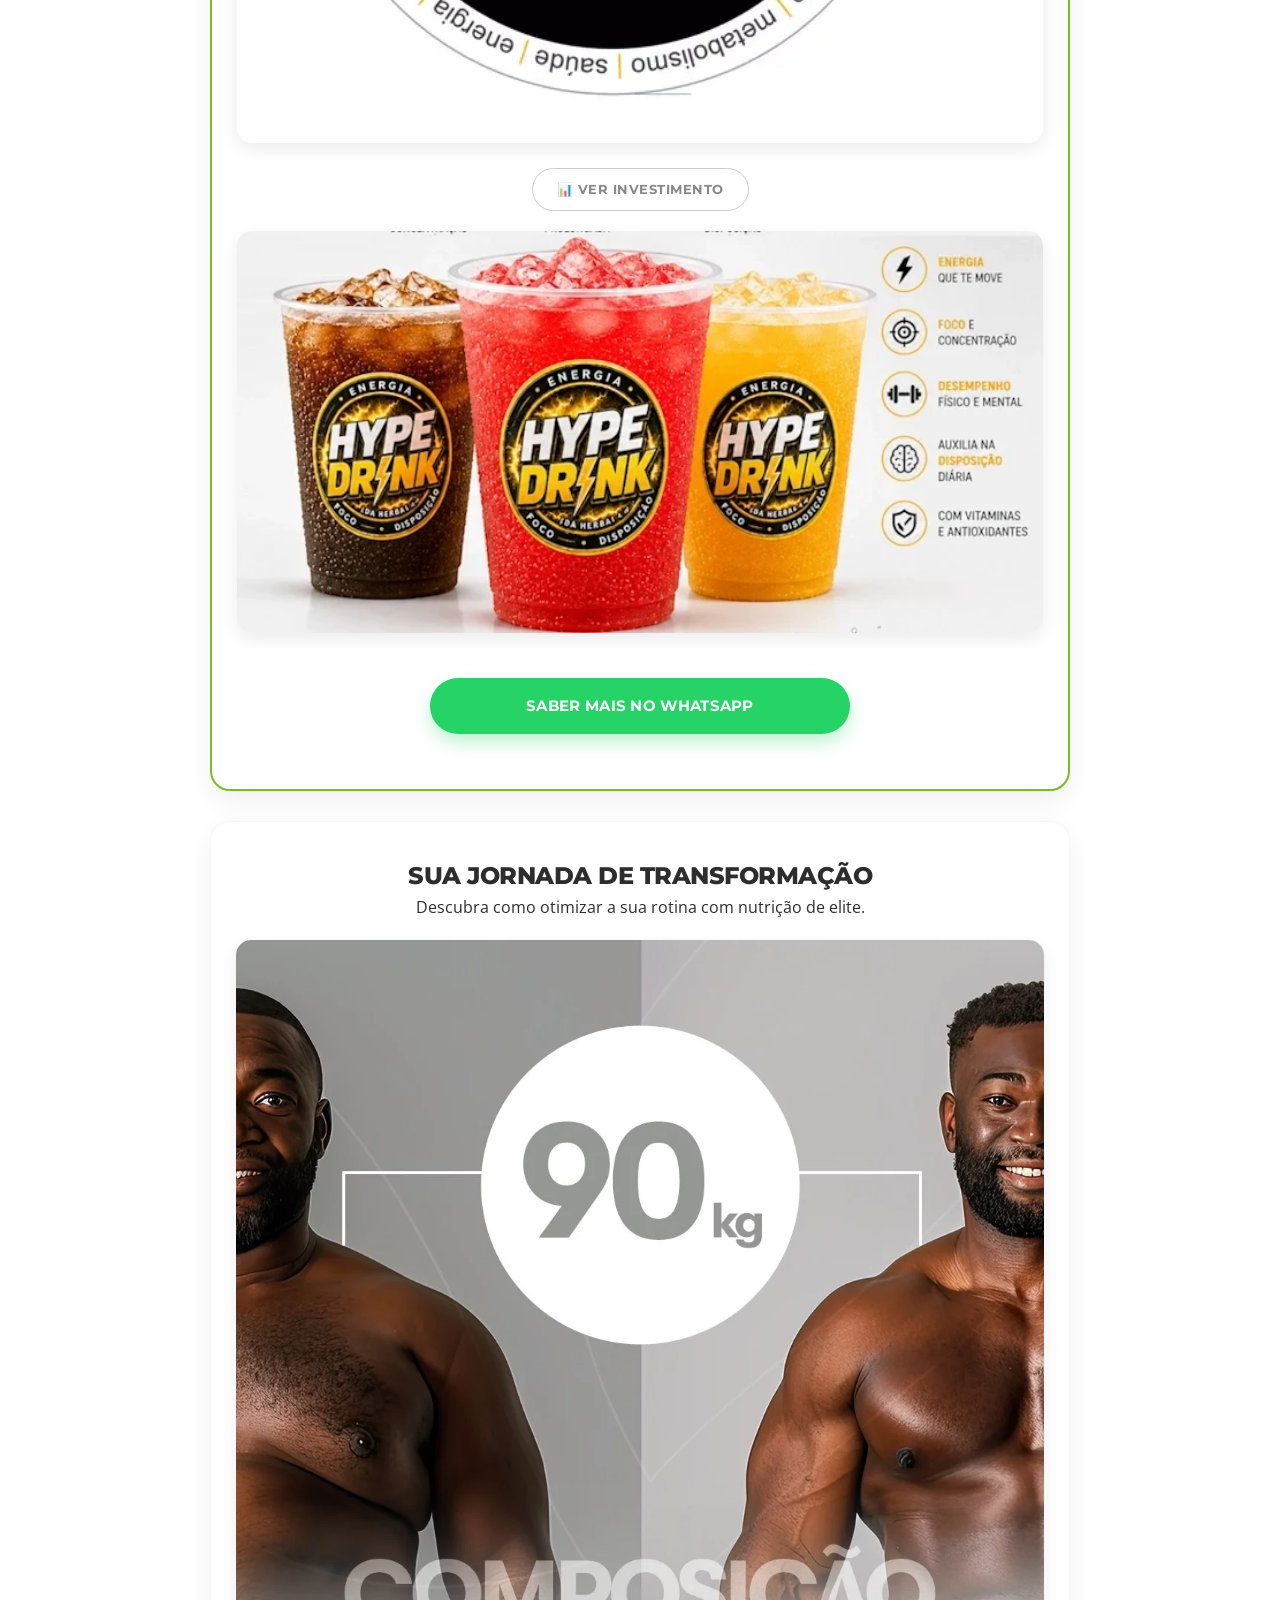
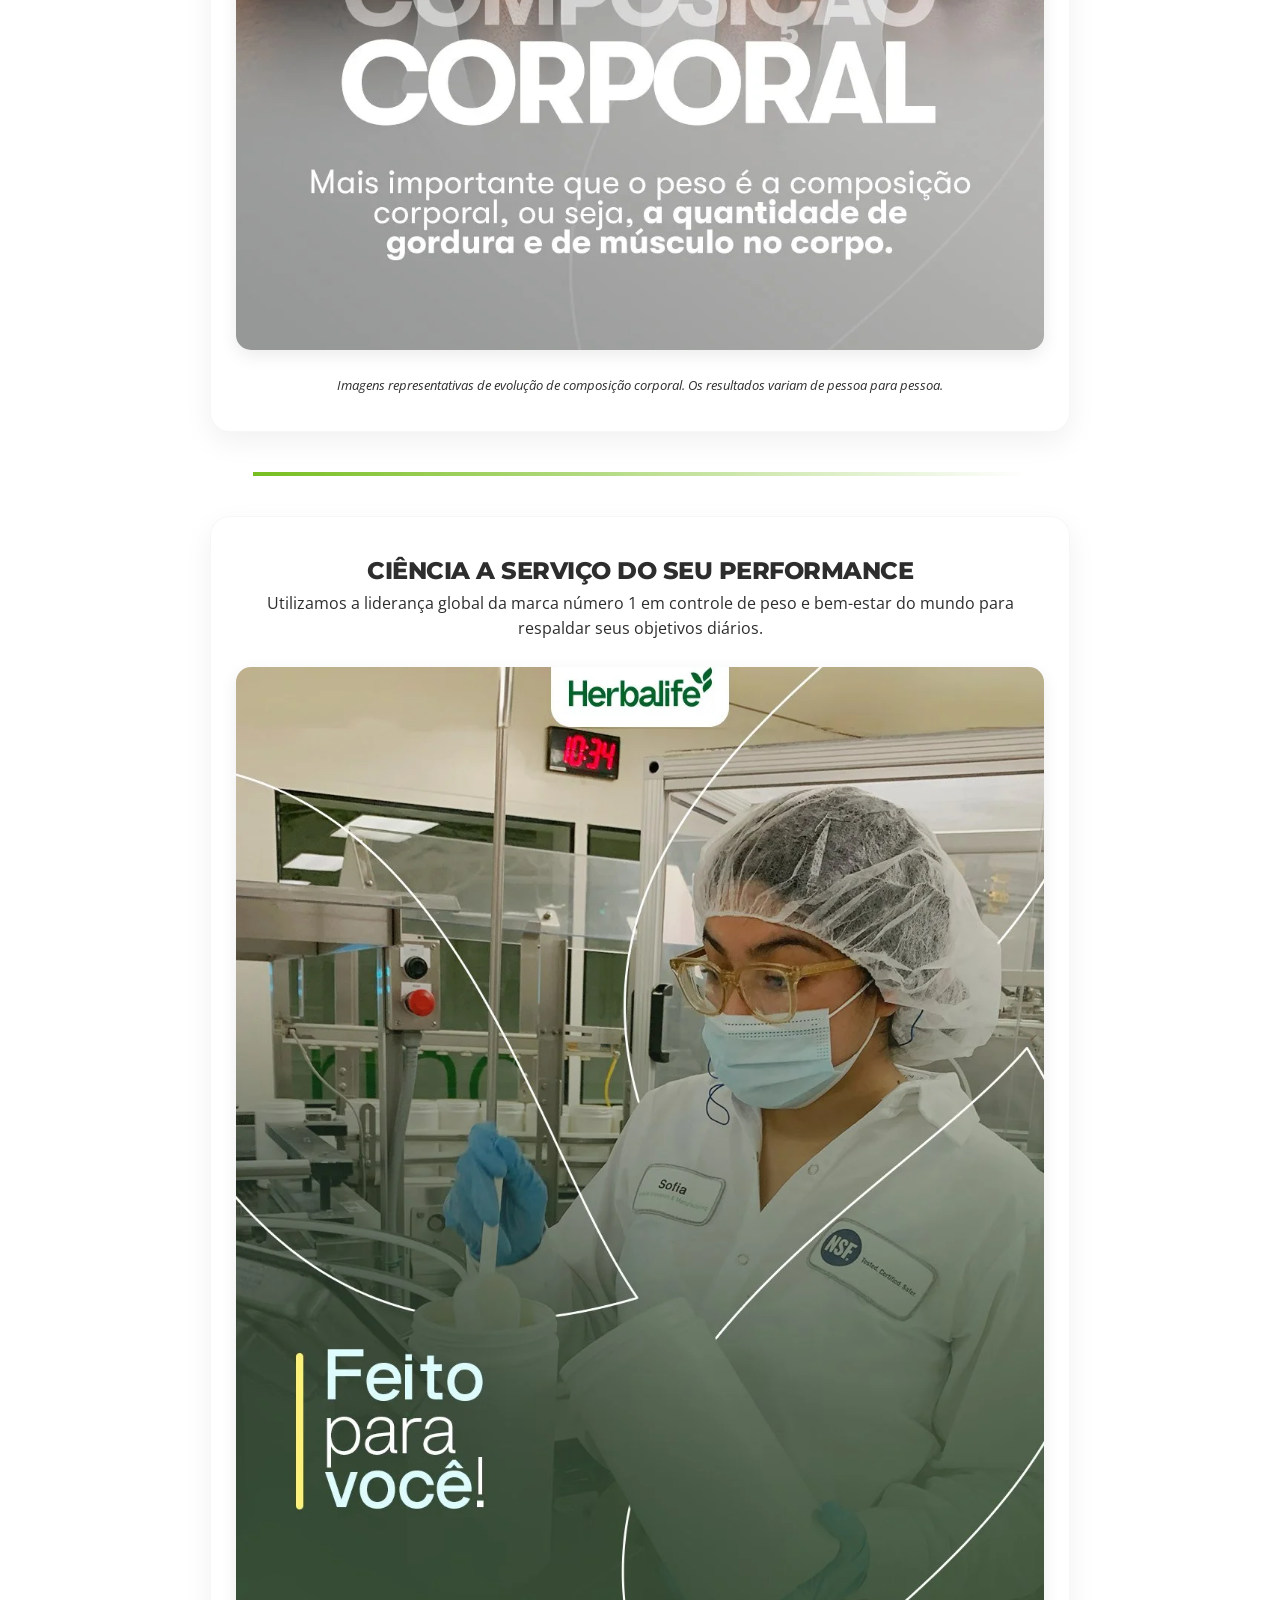
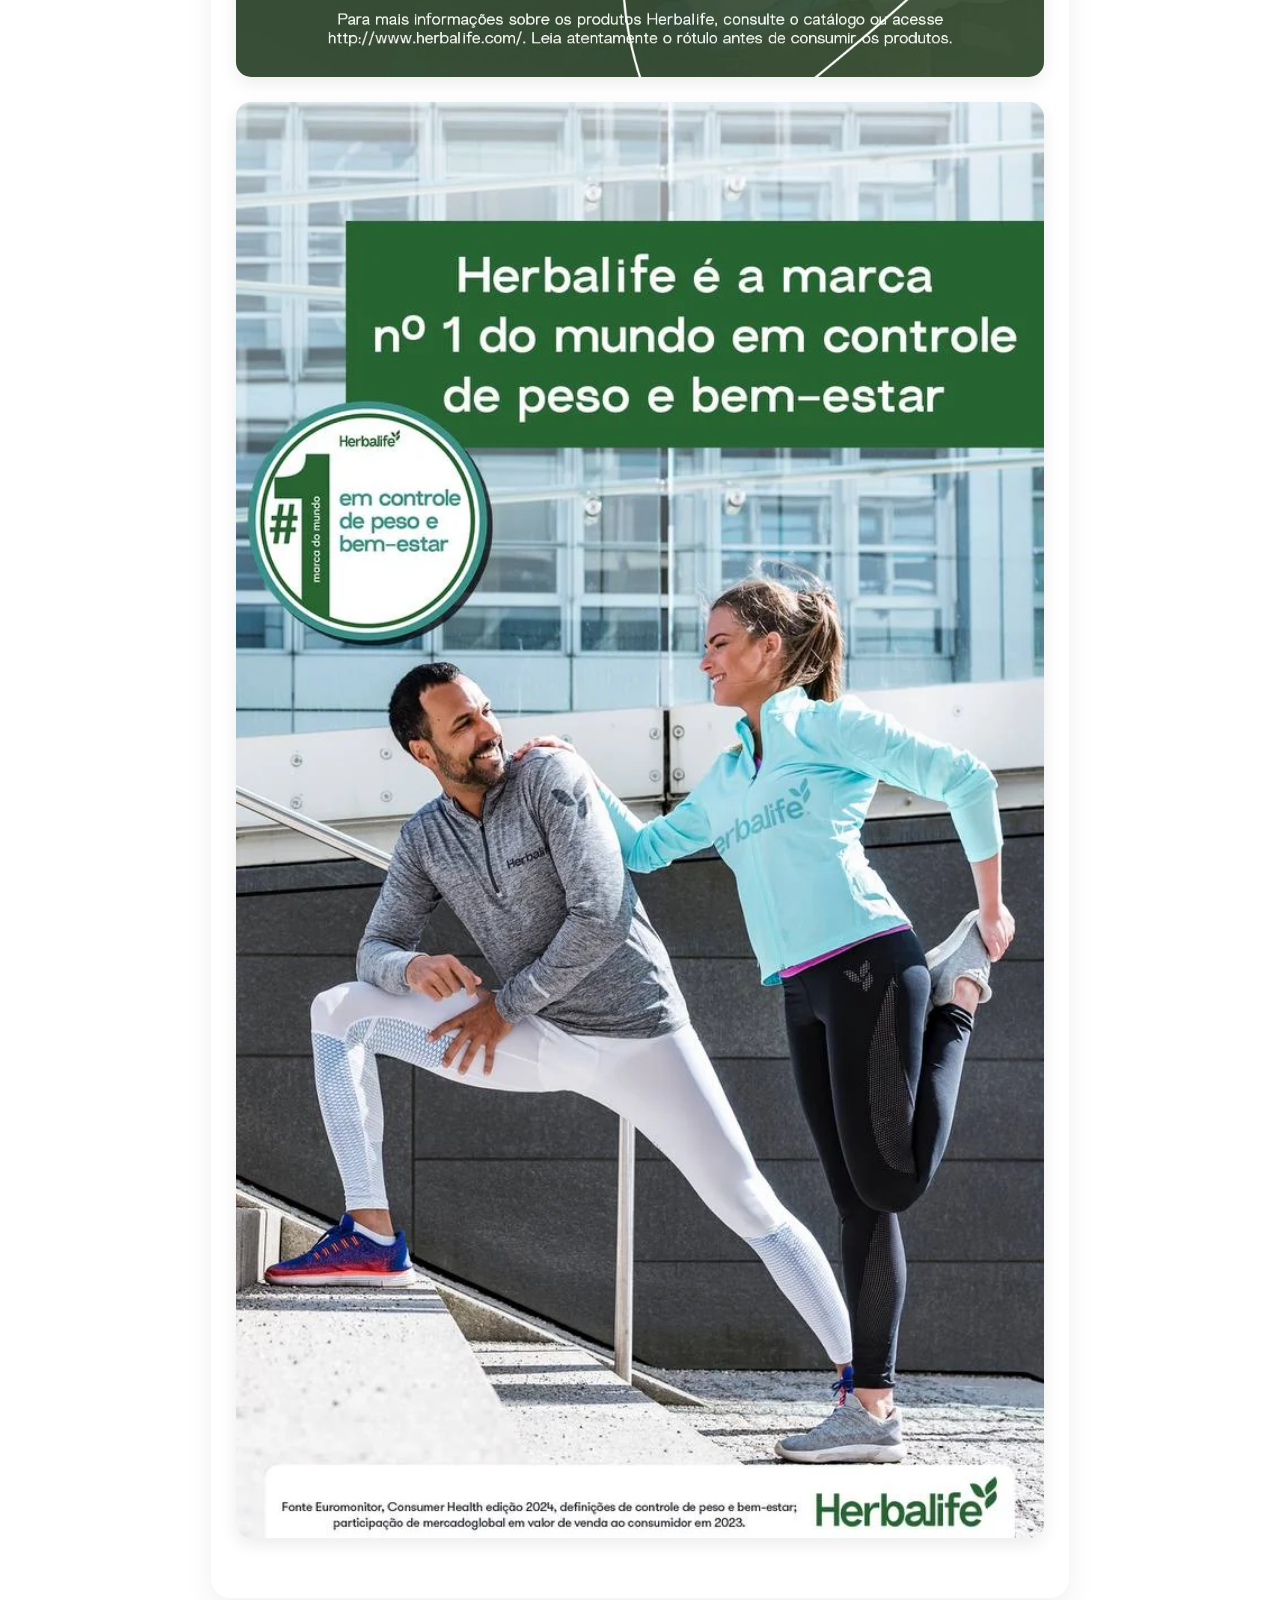
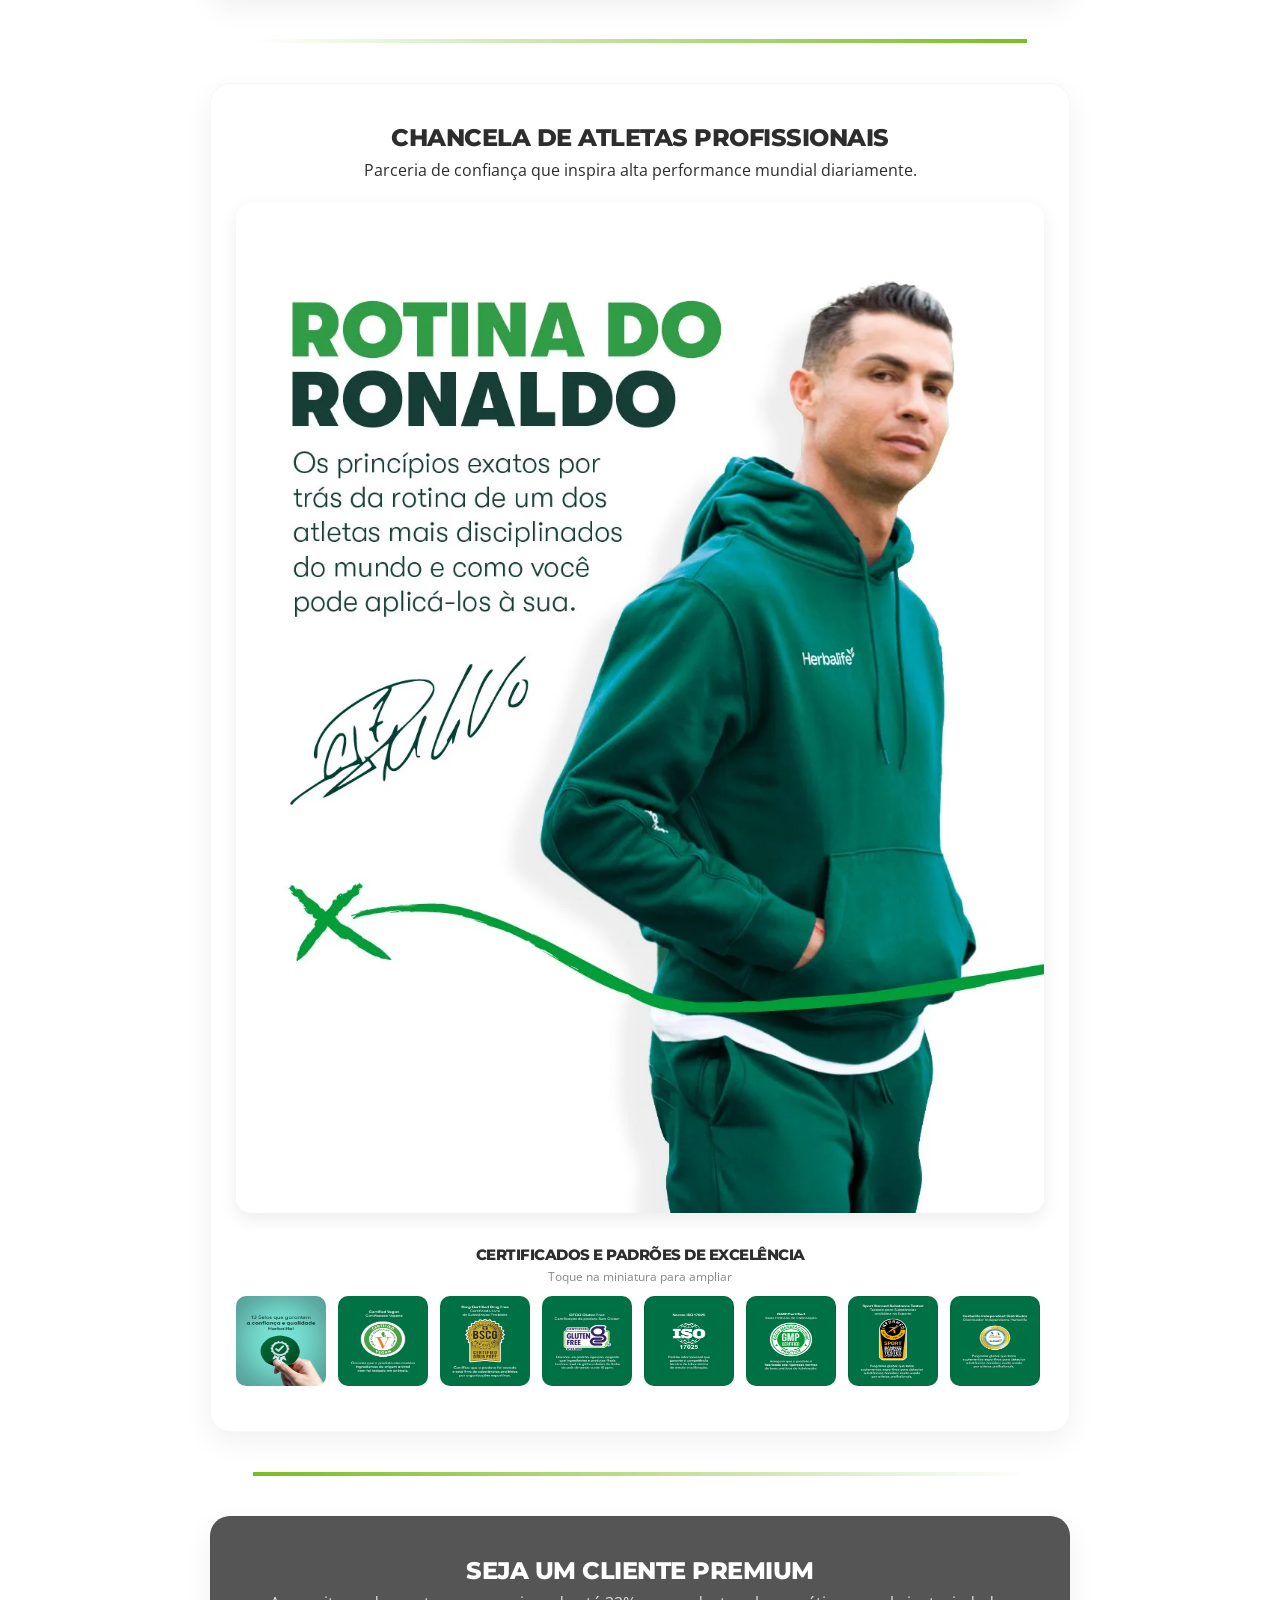
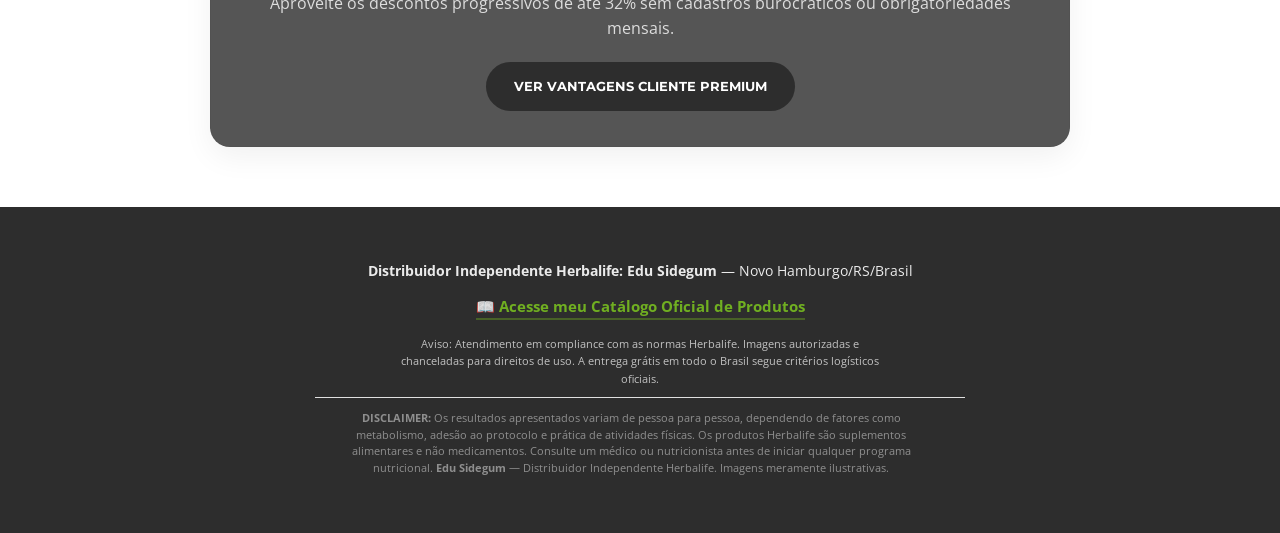
==== commit 7a96880c: "Remove duplicate logo image in header Removed duplicate logo image element from header." ====
--- a/index.html
+++ b/index.html
@@ -132,7 +132,7 @@
         <a href="https://edusidegum.github.io/hypedrink/" aria-label="Página inicial Hype Drink" class="topbar-brand">
           
           <img src="img/Herbalife-Logo.webp" alt="Consultor Independente" class="topbar-logo" width="128" height="128">
-          <img src="img/Herbalife-Logo.webp" alt="Consultor Independente" class="topbar-logo">
+         
         </a>
         <nav class="menu-dropdown" aria-label="Menu de páginas">
             <button class="menu-toggle" aria-label="Abrir menu">☰ Menu</button>
--- a/assets/css/style.css
+++ b/assets/css/style.css
@@ -78,7 +78,7 @@
 
 .sticky-header .topbar-logo {
     height: 128px;
-    width: auto;
+    width: 128px;
     max-height: 128px;
 }
 
@@ -300,6 +300,7 @@
     flex: 0 0 auto;
     height: 90px;
     width: auto;
+   aspect-ratio: 1 / 1;
     scroll-snap-align: center;
     border-radius: 10px;
     cursor: pointer;
--- a/assets/css/style.css
+++ b/assets/css/style.css
@@ -78,7 +78,7 @@
 
 .sticky-header .topbar-logo {
     height: 128px;
-    width: auto;
+    width: 128px;
     max-height: 128px;
 }
 
@@ -300,6 +300,7 @@
     flex: 0 0 auto;
     height: 90px;
     width: auto;
+   aspect-ratio: 1 / 1;
     scroll-snap-align: center;
     border-radius: 10px;
     cursor: pointer;
